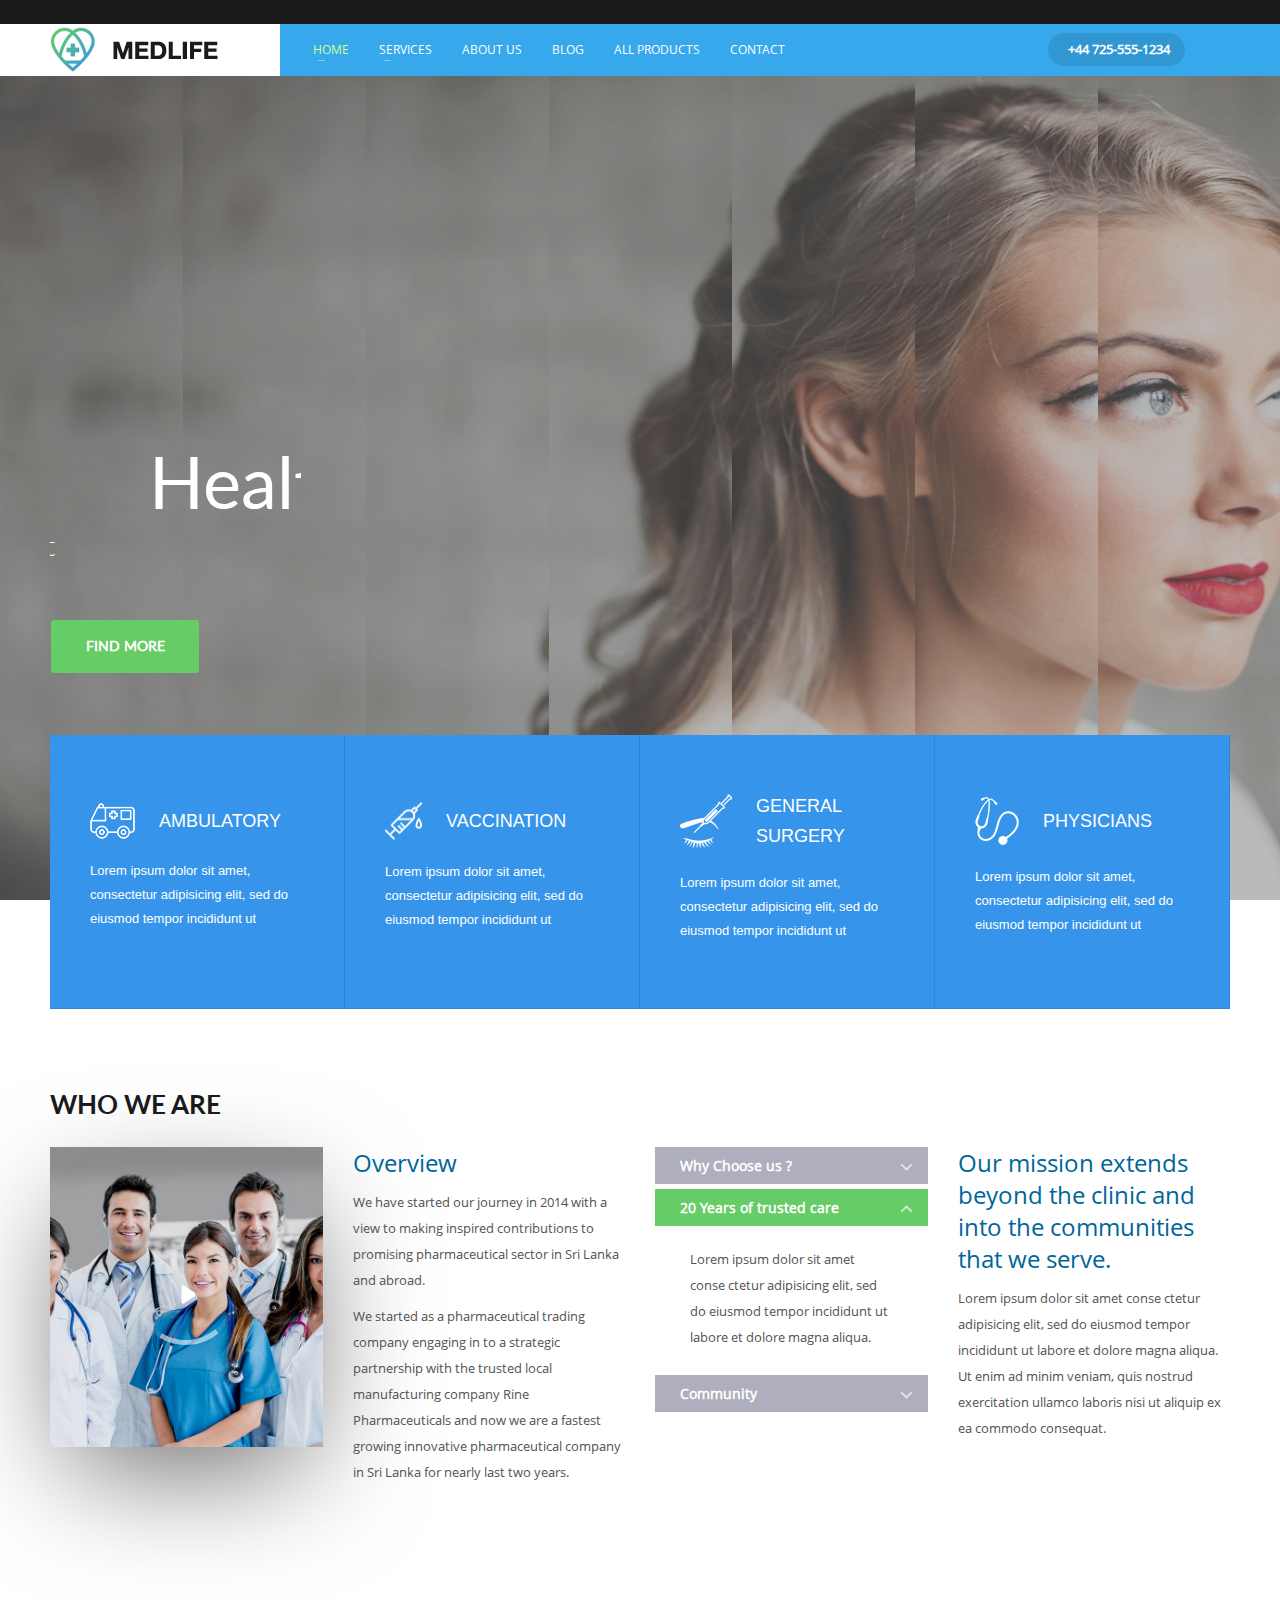
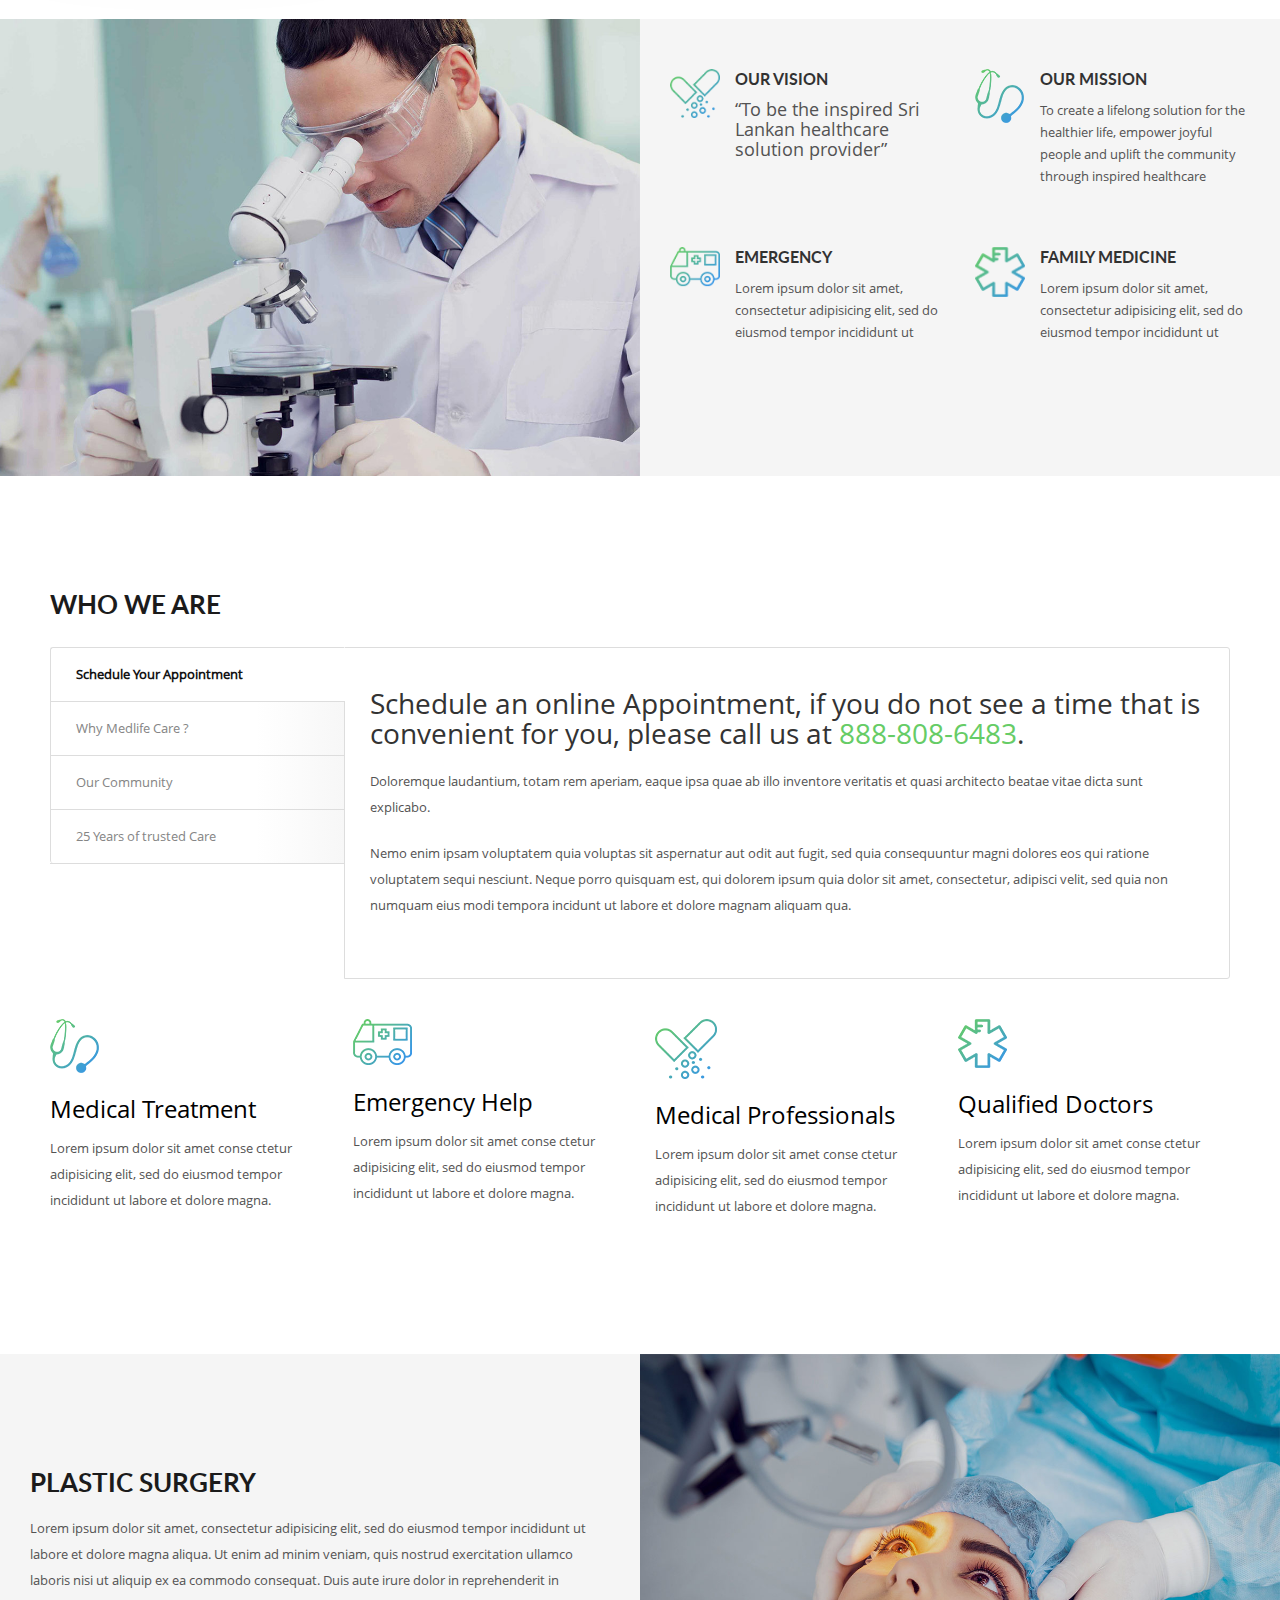
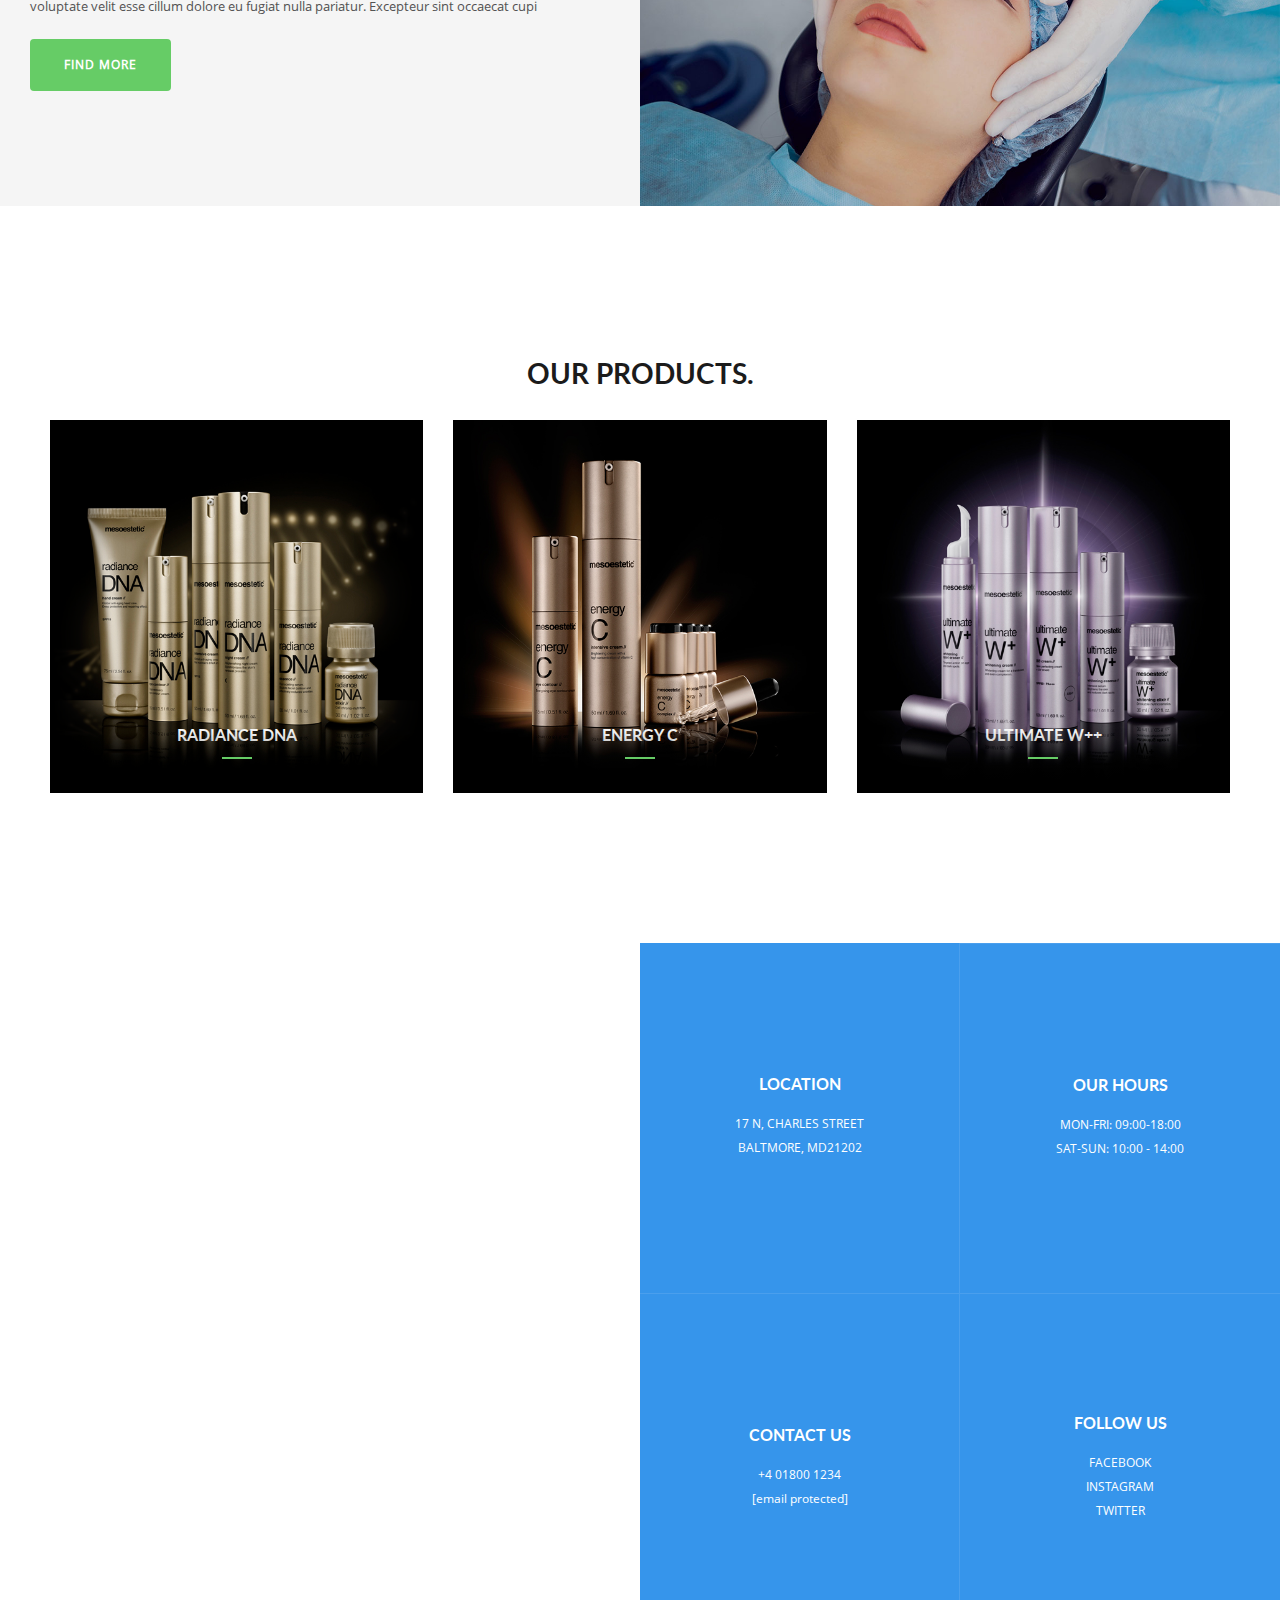
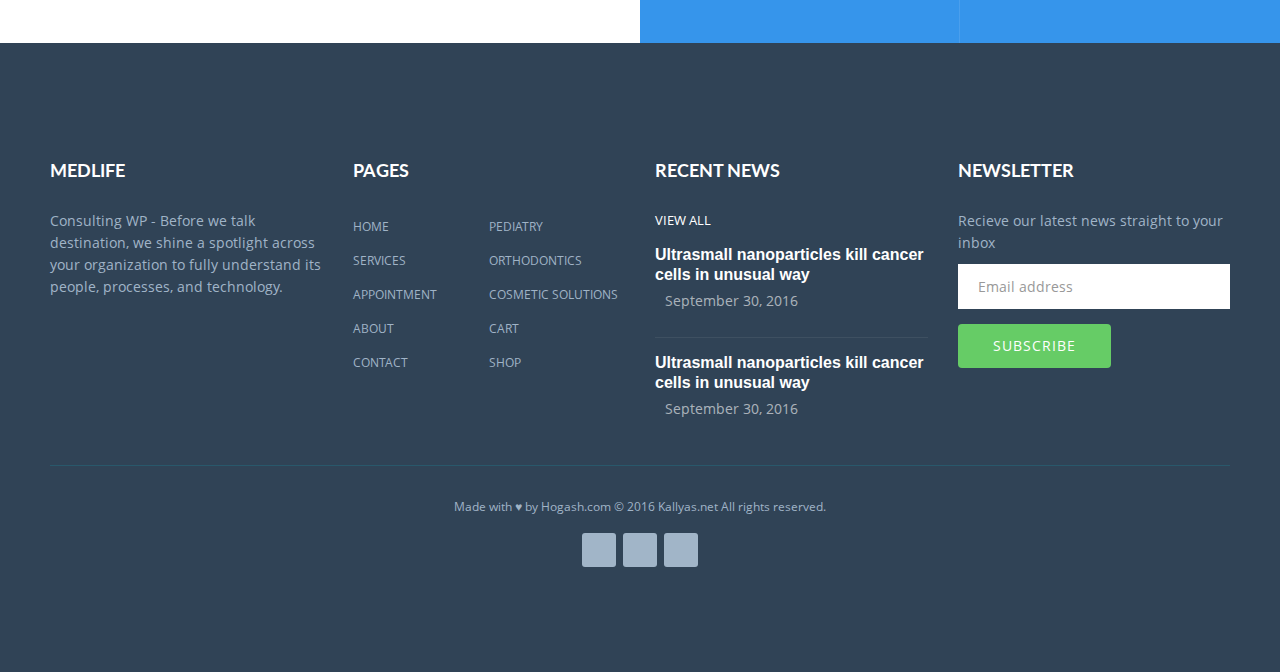
==== index.html @ 99c5d9e1 "uplodede new repo" ====
<!DOCTYPE html>
<html lang="zxx">

<!-- Mirrored from demos.hogash.com/medlife-html/index.html by HTTrack Website Copier/3.x [XR&CO'2014], Sun, 28 Jan 2018 09:57:00 GMT -->
<head>
	<meta charset="utf-8">
	<meta content="IE=edge" http-equiv="X-UA-Compatible">
	<meta content="width=device-width, initial-scale=1" name="viewport">
	<title>Hospital</title><!-- Favicon -->
	<link href="images/favicon.ico" rel="icon" type="image/x-icon"><!-- Font Awesome -->
	<link href="../../cdnjs.cloudflare.com/ajax/libs/font-awesome/4.7.0/css/font-awesome.min.css" rel="stylesheet"><!-- Bootstrap -->
	<link href="css/bootstrap.css" rel="stylesheet"><!--=== Add By Designer ===-->
	<link href="css/style.css" rel="stylesheet">
	<link href="fonts/fonts.css" rel="stylesheet"><!-- Yamm Megamenu -->
	<link href="css/yamm.css" rel="stylesheet"><!-- Animation -->
	<link href="css/animate.css" rel="stylesheet"><!-- Animation -->
	<!-- Flat Icon -->
	<link href="fonts/flaticon.css" rel="stylesheet"><!-- Flat Icon -->
	<!-- Multi Level Push Menu -->
	<link href="css/normalize.css" rel="stylesheet">
	<link href="css/component.css" rel="stylesheet">
	<script src="js/modernizr.custom.js">
	</script><!-- Multi Level Push Menu -->
	<!-- REVOLUTION STYLE SHEETS -->
	<link href="js/revslider/settings.css" rel="stylesheet" type="text/css">
	<link href="js/revslider/layers.css" rel="stylesheet" type="text/css">
	<link href="js/revslider/navigation.css" rel="stylesheet" type="text/css"><!-- REVOLUTION LAYERS STYLES -->
</head>
<body>
	<!-- Header Start -->
	<header class="header clearfix">
		<!-- Header Top Start -->
		<div class="h-top clearfix">
			<div class="container">
				<div class="row">
					<div class="col-sm-4 col-md-4">
						<!-- <div class="h-left">
							<p><span><i aria-hidden="true" class="fa fa-clock-o"></i> OPENED ON WEEKDAYS FROM</span> 8:30 AM TO 6:30 PM</p>
						</div> -->
					</div>
					<div class="col-sm-8 col-md-8">
						<div class="h-right">
							<!-- History Policy Start -->
							<div class="h-history-policy clearfix">
								<div class="burger hidden-lg">
									<a href="#"><span></span> <span></span> <span></span></a>
								</div>
							<!-- 	<ul>
									<li>
										<a href="#">History</a>
									</li>
									<li>
										<a href="#">Careers</a>
									</li>
									<li>
										<a href="#">News</a>
									</li>
									<li>
										<a href="#">Privacy Policy</a>
									</li>
								</ul> -->
							</div><!-- History Policy End -->
							<!-- Login-Register Start -->
						<!-- 	<div class="h-login-register clearfix">
								<a class="hidden-xs" data-target=".login-modal" data-toggle="modal" href="#">Login</a> <a class="visible-xs" data-target=".login-modal" data-toggle="modal" href="#"><i aria-hidden="true" class="fa fa-sign-in"></i></a>
							</div> -->
							<!-- Login-Register End -->
						</div><!--/.h-right-->
					</div><!--/.col-sm-8 col-md-8"-->
				</div><!--/.row-->
			</div><!--/.container-->
		</div><!-- Header Top End -->
		<!-- Header Bottom Start -->
		<div class="h-bottom clearfix">
			<div class="container">
				<div class="navigation-menu">
					<div class="navbar yamm navbar-default">
						<div class="navbar-header">
							<a class="navbar-brand" href="index.html"><img alt="" class="hidden-xs hidden-sm" src="images/logo.png"> <img alt="" class="visible-xs visible-sm" src="images/mobile-logo.png"></a>
						</div><!-- Desktop Navigation List Start -->
						<div class="navbar-collapse collapse hidden-xs" id="navbar-collapse-1">
							<div class="background"></div>
							<ul class="nav navbar-nav">
								<li class="dropdown active">
									<a class="dropdown-toggle" href="index.html">HOME</a>
									<!-- <ul class="dropdown-menu"> -->
										<!-- <li>
											<a href="#">MedLife – Annapolis</a>
										</li> -->
										<!-- <li>
											<a href="#">MedLife – Germantown</a>
										</li> -->
										<!-- <li>
											<a href="#">MedLife – Columbia</a>
										</li> -->
										<!-- <li>
											<a href="#">MedLife – Olney</a>
										</li> -->
										<!-- <li>
											<a href="#">MedLife – Pasadena</a>
										</li> -->
										<!-- <li>
											<a href="#">MedLife – Pikesville</a>
										</li> -->
										<!-- <li>
											<a href="#">MedLife – Waldorf</a>
										</li> -->
									<!-- </ul> -->
								</li><!--/.dropdown-->
								<li class="dropdown yamm-fw">
									<a class="dropdown-toggle" href="service.html">SERVICES</a>
									<ul class="dropdown-menu">
										<li>
											<!-- Content container to add padding -->
											<div class="yamm-content">
												<div class="row">
													<ul class="col-md-3 list-unstyled">
														<li>
															<a class="mega-menu-title" href="#">CATEGORY 1</a>
														</li>
														<li>
															<a href="general-service.html">General & Preventive Care</a>
														</li>
														<li>
															<a href="cosmetic-solutions-service.html">Cosmetic Solutions</a>
														</li>
														<li>
															<a href="restorative-service.html">Restorative Solutions</a>
														</li>
													</ul><!--/.col-md-3-->
													<ul class="col-md-3 list-unstyled">
														<li>
															<a class="mega-menu-title" href="#">CATEGORY 2</a>
														</li>
														<li>
															<a href="additional-service.html">Additional Treatments</a>
														</li>
														<li>
															<a href="orthodontics-service.html">Orthodontics</a>
														</li>
														<li>
															<a href="dentures-service.html">Dentures & Denture Repair</a>
														</li>
													</ul><!--/.col-md-3-->
													<ul class="col-md-3 list-unstyled">
														<li>
															<a class="mega-menu-title" href="#">CATEGORY 3</a>
														</li>
														<li>
															<a href="diagnostic-service.html">Diagnostic & Preventive</a>
														</li>
														<li>
															<a href="pediatric-service.html">Pediatric Dentistry</a>
														</li>
														<li>
															<a href="#">Phisiotheraphy</a>
														</li>
													</ul><!--/.col-md-3-->
													<ul class="col-md-3 list-unstyled">
														<li>
															<a class="mega-menu-title" href="#">CATEGORY 4</a>
														</li>
														<li>
															<a href="#">Minor surgery</a>
														</li>
														<li>
															<a href="#">Allergy / Immunology</a>
														</li>
														<li>
															<a href="#">Flu vaccination</a>
														</li>
													</ul><!--/.col-md-3-->
												</div><!--/.row-->
											</div><!--/.yamm-content-->
										</li>
									</ul><!--/.dropdown-menu-->
								</li><!--/.dropdown yamm-fw active-->
								<li>
									<a href="doctor.html">ABOUT US</a>
								</li>
								<!-- <li>
									<a href="timetable.html">TIMETABLE</a>
								</li> -->
								

							<!-- 	<li class="dropdown active">
									<a class="dropdown-toggle" href="#">PAGES</a>
									<ul class="dropdown-menu">
										<li class="active">
											<a href="index.html">Home</a>
										</li>
										<li>
											<a href="doctor.html">About</a>
										</li>
										<li>
											<a href="service.html">Services</a>
										</li>
										<li>
											<a href="timetable.html">Appointment</a>
										</li>
										<li>
											<a href="blog.html">Blog</a>
										</li>
										<li class="dropdown">
											<a class="dropdown-toggle" href="shop.html">Shop</a>
											<ul class="dropdown-menu sub-menu">
												<li>
													<a href="shop.html">Products Page</a>
												</li>
												<li>
													<a href="shop-detail.html">Product Details Page</a>
												</li>
												<li>
													<a href="cart.html">Cart Page</a>
												</li>
											</ul>
										</li>
										<li>
											<a href="contact.html">Contact</a>
										</li>
									</ul>
								</li> -->



								<li>
									<a href="blog.html">BLOG</a>
								</li>
								<li>
									<a href="shop.html">ALL PRODUCTS</a>
								</li>
								<li>
									<a href="contact.html">CONTACT</a>
								</li>
							</ul><!--/.nav navbar-nav-->
						</div><!-- Desktop Navigation List End -->
						<!-- Mobile Navigation List Start -->
						<div class="dl-menuwrapper visible-xs" id="dl-menu">
							<button class="dl-trigger">Open Menu</button>
							<div class="background"></div>
							<ul class="dl-menu">
								<li class="active">
									<a href="index.html">CLINICS</a>
									<ul class="dl-submenu">
										<li>
											<a href="#">MedLife – Annapolis</a>
										</li>
										<li>
											<a href="#">MedLife – Germantown</a>
										</li>
										<li>
											<a href="#">MedLife – Columbia</a>
										</li>
										<li>
											<a href="#">MedLife – Olney</a>
										</li>
										<li>
											<a href="#">MedLife – Pasadena</a>
										</li>
										<li>
											<a href="#">MedLife – Pikesville</a>
										</li>
										<li>
											<a href="#">MedLife – Waldorf</a>
										</li>
									</ul><!--/.dl-submenu-->
								</li>
								<li class="active">
									<a href="service.html">SERVICES</a>
									<ul class="dl-submenu">
										<li>
											<a href="#">Category 1</a>
											<ul class="dl-submenu">
												<li>
													<a href="general-service.html">General & Preventive Care</a>
												</li>
												<li>
													<a href="cosmetic-solutions-service.html">Cosmetic Solutions</a>
												</li>
												<li>
													<a href="restorative-service.html">Restorative Solutions</a>
												</li>
											</ul><!--/.dl-submenu-->
										</li>
										<li>
											<a href="#">Category 2</a>
											<ul class="dl-submenu">
												<li>
													<a href="additional-service.html">Additional Treatments</a>
												</li>
												<li>
													<a href="orthodontics-service.html">Orthodontics</a>
												</li>
												<li>
													<a href="dentures-service.html">Dentures & Denture Repair</a>
												</li>
											</ul><!--/.dl-submenu-->
										</li>
										<li>
											<a href="#">Category 3</a>
											<ul class="dl-submenu">
												<li class="active">
													<a href="diagnostic-service.html">Diagnostic & Preventive</a>
												</li>
												<li>
													<a href="pediatric-service.html">Pediatric Dentistry</a>
												</li>
												<li>
													<a href="#">Phisiotheraphy</a>
												</li>
											</ul><!--/.dl-submenu-->
										</li>
										<li>
											<a href="#">Category 4</a>
											<ul class="dl-submenu">
												<li>
													<a href="#">Minor surgery</a>
												</li>
												<li>
													<a href="#">Allergy / Immunology</a>
												</li>
												<li>
													<a href="#">Flu vaccination</a>
												</li>
											</ul><!--/.dl-submenu-->
										</li>
									</ul><!--/.dl-submenu-->
								</li>
								<li>
									<a href="doctor.html">DOCTORS</a>
								</li>
								<li>
									<a href="timetable.html">TIMETABLE</a>
								</li>
								<li class="active">
									<a href="#">PAGES</a>
									<ul class="dl-submenu">
										<li class="active">
											<a href="index.html">Home</a>
										</li>
										<li>
											<a href="doctor.html">About</a>
										</li>
										<li>
											<a href="service.html">Services</a>
										</li>
										<li>
											<a href="timetable.html">Appointment</a>
										</li>
										<li>
											<a href="blog.html">Blog</a>
										</li>
										<li>
											<a href="shop.html">Shop</a>
											<ul class="dl-submenu">
												<li>
													<a href="shop.html">Products Page</a>
												</li>
												<li>
													<a href="shop-detail.html">Product Details Page</a>
												</li>
												<li>
													<a href="cart.html">Cart Page</a>
												</li>
											</ul><!--/.dl-submenu-->
										</li>
										<li>
											<a href="contact.html">Contact</a>
										</li>
									</ul><!--/.dl-submenu-->
								</li>
								<li>
									<a href="blog.html">BLOG</a>
								</li>
								<li>
									<a href="shop.html">SHOP</a>
								</li>
								<li>
									<a href="contact.html">CONTACT</a>
								</li>
							</ul><!--/.dl-menu-->
						</div><!-- /dl-menuwrapper -->
						<!-- Mobile Navigation List End -->
						<!-- Cart Right Start -->
						<div class="cart-right">
							<a class="phone-btn" href="#"><i aria-hidden="true" class="fa fa-phone"></i>+44 725-555-1234</a>
							<div class="header-cart">
							<!-- 	<a class="headercartbtn" href="#"><i aria-hidden="true" class="fa fa-shopping-cart"></i> <span>1</span></a> -->
								<div class="cart-down-panel">
									<ul class="cart-list">
										<li class="mini-cart-item">
											<button aria-label="Close" class="close" type="button"><span aria-hidden="true">&times;</span></button>
											<div class="row">
												<div class="col-xs-4 col-sm-4 col-md-4">
													<div class="mini-cart-image"><img alt="" class="img-responsive" src="images/mini-cart-img.jpg"></div>
												</div>
												<div class="col-xs-8 col-sm-8 col-md-8 pad-left">
													<div class="mini-cart-detail">
														<a href="#">Oven Roasted duck with special sousage</a>
													</div>
												</div><!--/.col-xs-8 col-sm-8 col-md-8 pad-left-->
											</div><!--/.row-->
										</li><!--/.mini-cart-item-->
									</ul><!--/.cart-list-->
									<div class="total">
										<div class="row">
											<div class="col-sm-6 col-md-6">
												<div class="total-left">
													<p>subtotal</p>
												</div>
											</div>
											<div class="col-sm-6 col-md-6">
												<div class="total-right">
													<p>$35</p>
												</div>
											</div><!--/.col-sm-6 col-md-6-->
										</div><!--/.row"-->
									</div><!--/.total-->
									<div class="mini-cart-btn">
										<a class="btn btn-default view-cart" href="cart.html">view cart</a> <a class="btn btn-simple checkout" href="#">checkout</a>
									</div><!--/.mini-cart-btn-->
								</div><!--/.cart-down-panel-->
							</div><!--/.header-cart-->
						</div><!-- Cart Right End -->
					</div><!--/.navbar yamm navbar-default-->
				</div><!--/.navigation-menu-->
			</div><!--/.container-->
		</div><!-- Header Bottom End -->
	</header><!-- Header End -->
	<!-- Slider Start -->
	<div class="main-slider clearfix">
		<div class="rev_slider fullscreen" data-version="5.3.0.2" id="rev_slider_1_1" style="display:none;">
			<ul>
				<!-- SLIDE  -->
				<li data-description="" data-easein="default" data-easeout="default" data-hideafterloop="0" data-hideslideonmobile="off" data-index="rs-1" data-masterspeed="300" data-param1="" data-param10="" data-param2="" data-param3="" data-param4="" data-param5="" data-param6="" data-param7="" data-param8="" data-param9="" data-rotate="0" data-saveperformance="off" data-slotamount="default" data-title="Slide" data-transition="slotzoom-horizontal">
					<!-- MAIN IMAGE -->
					<img alt="" class="rev-slidebg" data-bgfit="cover" data-bgposition="center center" data-bgrepeat="no-repeat" data-no-retina="" src="images/slider02.jpg" title="Home"> <!-- LAYERS 1-->
					<div class="tp-caption tp-shape tp-shapewrapper tp-resizeme" data-frames="[{&quot;delay&quot;:0,&quot;speed&quot;:10,&quot;frame&quot;:&quot;0&quot;,&quot;from&quot;:&quot;opacity:0;&quot;,&quot;to&quot;:&quot;o:1;&quot;,&quot;ease&quot;:&quot;Power2.easeInOut&quot;},{&quot;delay&quot;:&quot;wait&quot;,&quot;speed&quot;:2260,&quot;frame&quot;:&quot;999&quot;,&quot;to&quot;:&quot;opacity:0;&quot;,&quot;ease&quot;:&quot;nothing&quot;}]" data-height="4000" data-hoffset="['0','0','0','0']" data-paddingbottom="[0,0,0,0]" data-paddingleft="[0,0,0,0]" data-paddingright="[0,0,0,0]" data-paddingtop="[0,0,0,0]" data-responsive_offset="on" data-textalign="['left','left','left','left']" data-type="shape" data-voffset="['0','0','0','0']" data-whitespace="nowrap" data-width="4000" data-x="['center','center','center','center']" data-y="['middle','middle','middle','middle']" id="slide-1-layer-1" style="z-index: 5;background-color:rgba(0, 0, 0, 0.25);border-color:rgba(0, 0, 0, 0);"></div><!-- LAYER NR. 2 -->
					<div class="tp-caption" data-fontsize="['72','62','50','28']" data-frames="[{&quot;delay&quot;:500,&quot;speed&quot;:1500,&quot;frame&quot;:&quot;0&quot;,&quot;from&quot;:&quot;x:[175%];y:0px;z:0;rX:0;rY:0;rZ:0;sX:1;sY:1;skX:0;skY:0;opacity:1;&quot;,&quot;mask&quot;:&quot;x:[-100%];y:0;s:inherit;e:inherit;&quot;,&quot;to&quot;:&quot;o:1;&quot;,&quot;ease&quot;:&quot;Power3.easeOut&quot;},{&quot;delay&quot;:&quot;wait&quot;,&quot;speed&quot;:300,&quot;frame&quot;:&quot;999&quot;,&quot;to&quot;:&quot;opacity:0;&quot;,&quot;ease&quot;:&quot;nothing&quot;}]" data-height="['81','66','61','36']" data-hoffset="['29','21','-4','-3']" data-lineheight="['80','65','60','34']" data-paddingbottom="[0,0,0,0]" data-paddingleft="[0,0,0,0]" data-paddingright="[0,0,0,0]" data-paddingtop="[0,0,0,0]" data-responsive="off" data-responsive_offset="off" data-textalign="['left','left','left','left']" data-type="text" data-voffset="['392','386','-110','-64']" data-whitespace="nowrap" data-width="['385','333','271','152']" data-x="['left','left','center','center']" data-y="['bottom','bottom','middle','middle']" id="slide-1-layer-2" style="z-index: 6; min-width: 385px; max-width: 385px; max-width: 81px; max-width: 81px; white-space: nowrap; font-size: 72px; line-height: 80px; font-weight: 400; color: rgba(255, 255, 255, 1.00);font-family: 'latoregular';">
						Health Care
					</div><!-- LAYER NR. 3 -->
					<div class="tp-caption" data-fontsize="['30','26','22','16']" data-frames="[{&quot;delay&quot;:500,&quot;speed&quot;:1500,&quot;frame&quot;:&quot;0&quot;,&quot;from&quot;:&quot;x:[-100%];z:0;rX:0deg;rY:0;rZ:0;sX:1;sY:1;skX:0;skY:0;&quot;,&quot;mask&quot;:&quot;x:0px;y:0px;s:inherit;e:inherit;&quot;,&quot;to&quot;:&quot;o:1;&quot;,&quot;ease&quot;:&quot;Power3.easeInOut&quot;},{&quot;delay&quot;:&quot;wait&quot;,&quot;speed&quot;:300,&quot;frame&quot;:&quot;999&quot;,&quot;to&quot;:&quot;opacity:0;&quot;,&quot;ease&quot;:&quot;nothing&quot;}]" data-height="['73','none','57','41']" data-hoffset="['30','24','-3','-4']" data-lineheight="['36','30','28','20']" data-paddingbottom="[0,0,0,0]" data-paddingleft="[0,0,0,0]" data-paddingright="[0,0,0,0]" data-paddingtop="[0,0,0,0]" data-responsive="off" data-responsive_offset="off" data-textalign="['left','left','center','center']" data-type="text" data-voffset="['315','315','-46','-24']" data-whitespace="nowrap" data-width="['422','none','307','225']" data-x="['left','left','center','center']" data-y="['bottom','bottom','middle','middle']" id="slide-1-layer-3" style="z-index: 7; min-width: 422px; max-width: 422px; max-width: 73px; max-width: 73px; white-space: nowrap; font-size: 30px; line-height: 36px; font-weight: 300; color: rgba(255, 255, 255, 1.00);font-family: 'latolight';">
						Renowned pediatricians work at<br>
						MedLife Pediatric Hospital.
					</div><a class="tp-caption rev-btn" data-actions="" data-frames="[{&quot;delay&quot;:500,&quot;speed&quot;:300,&quot;frame&quot;:&quot;0&quot;,&quot;from&quot;:&quot;opacity:0;&quot;,&quot;to&quot;:&quot;o:1;&quot;,&quot;ease&quot;:&quot;Power2.easeInOut&quot;},{&quot;delay&quot;:&quot;wait&quot;,&quot;speed&quot;:300,&quot;frame&quot;:&quot;999&quot;,&quot;to&quot;:&quot;opacity:0;&quot;,&quot;ease&quot;:&quot;nothing&quot;},{&quot;frame&quot;:&quot;hover&quot;,&quot;speed&quot;:&quot;0&quot;,&quot;ease&quot;:&quot;Linear.easeNone&quot;,&quot;force&quot;:true,&quot;to&quot;:&quot;o:1;rX:0;rY:0;rZ:0;z:0;&quot;,&quot;style&quot;:&quot;c:rgba(255, 255, 255, 1.00);bg:rgba(76, 171, 76, 1.00);bs:solid;bw:0 0 0 0;&quot;}]" data-height="['53','53','54','42']" data-hoffset="['31','26','-2','-2']" data-lineheight="['28','28','28','16']" data-paddingbottom="[12,12,12,12]" data-paddingleft="[35,35,35,35]" data-paddingright="[35,35,35,35]" data-paddingtop="[12,12,12,12]" data-responsive="off" data-responsive_offset="off" data-textalign="['left','left','center','center']" data-type="button" data-voffset="['241','241','27','27']" data-whitespace="nowrap" data-width="['148','148','210','151']" data-x="['left','left','center','center']" data-y="['bottom','bottom','middle','middle']" href="services/index.html" id="slide-1-layer-4" style="z-index: 8; min-width: 148px; max-width: 148px; max-width: 53px; max-width: 53px; white-space: nowrap; font-size: 14px; line-height: 28px; font-weight: 700; color: rgba(255, 255, 255, 1.00);font-family: 'latoregular';background-color:rgba(102, 204, 102, 1.00);border-color:rgba(0, 0, 0, 1.00);border-radius:3px 3px 3px 3px;outline:none;box-shadow:none;box-sizing:border-box;-moz-box-sizing:border-box;-webkit-box-sizing:border-box;cursor:pointer;" target="_self">FIND MORE</a>
				</li><!-- SLIDE  -->
				<!-- SLIDE  -->
				<li data-description="" data-easein="default" data-easeout="default" data-hideafterloop="0" data-hideslideonmobile="off" data-index="rs-2" data-masterspeed="300" data-param1="" data-param10="" data-param2="" data-param3="" data-param4="" data-param5="" data-param6="" data-param7="" data-param8="" data-param9="" data-rotate="0" data-saveperformance="off" data-slotamount="default" data-title="Slide" data-transition="slotzoom-horizontal">
					<img alt="" class="rev-slidebg" data-bgfit="cover" data-bgposition="center center" data-no-retina="" src="images/Comp-1-0-00-00-00.jpg" title="Home"> <!-- <div class="rs-background-video-layer" data-forcerewind="on" data-volume="mute" data-ytid="w0zelS2nX2E" data-videoattributes="version=3&enablejsapi=1&html5=1&hd=1&wmode=opaque&showinfo=0&rel=0;;origin=https://demo.kallyas.net;" data-videorate="1" data-videowidth="100%" data-videoheight="100%" data-videocontrols="none" data-videoloop="none" data-forceCover="1" data-aspectratio="16:9" data-autoplay="true" data-autoplayonlyfirsttime="false" data-nextslideatend="true"></div> -->
					<div class="rs-background-video-layer" data-aspectratio="16:9" data-autoplay="true" data-autoplayonlyfirsttime="false" data-forcecover="1" data-forcerewind="on" data-videoheight="100%" data-videoloop="loopandnoslidestop" data-videomp4="images/Comp 1 1.mp4" data-videopreload="auto" data-videowidth="100%" data-volume="mute"></div>
					<div class="tp-caption tp-shape tp-shapewrapper tp-resizeme" data-frames="[{&quot;delay&quot;:0,&quot;speed&quot;:10,&quot;frame&quot;:&quot;0&quot;,&quot;from&quot;:&quot;opacity:0;&quot;,&quot;to&quot;:&quot;o:1;&quot;,&quot;ease&quot;:&quot;Power2.easeInOut&quot;},{&quot;delay&quot;:&quot;wait&quot;,&quot;speed&quot;:2260,&quot;frame&quot;:&quot;999&quot;,&quot;to&quot;:&quot;opacity:0;&quot;,&quot;ease&quot;:&quot;nothing&quot;}]" data-height="4000" data-hoffset="['0','0','0','0']" data-paddingbottom="[0,0,0,0]" data-paddingleft="[0,0,0,0]" data-paddingright="[0,0,0,0]" data-paddingtop="[0,0,0,0]" data-responsive_offset="on" data-textalign="['left','left','left','left']" data-type="shape" data-voffset="['0','0','0','0']" data-whitespace="nowrap" data-width="4000" data-x="['center','center','center','center']" data-y="['middle','middle','middle','middle']" id="slide-2-layer-1" style="z-index: 5;background-color:rgba(0, 0, 0, 0.25);border-color:rgba(0, 0, 0, 0);"></div>
					<div class="tp-caption" data-fontsize="['72','62','50','28']" data-frames="[{&quot;delay&quot;:500,&quot;speed&quot;:1500,&quot;frame&quot;:&quot;0&quot;,&quot;from&quot;:&quot;x:[175%];y:0px;z:0;rX:0;rY:0;rZ:0;sX:1;sY:1;skX:0;skY:0;opacity:1;&quot;,&quot;mask&quot;:&quot;x:[-100%];y:0;s:inherit;e:inherit;&quot;,&quot;to&quot;:&quot;o:1;&quot;,&quot;ease&quot;:&quot;Power3.easeOut&quot;},{&quot;delay&quot;:&quot;wait&quot;,&quot;speed&quot;:300,&quot;frame&quot;:&quot;999&quot;,&quot;to&quot;:&quot;opacity:0;&quot;,&quot;ease&quot;:&quot;nothing&quot;}]" data-height="['161','131','121','69']" data-hoffset="['29','22','-4','-3']" data-lineheight="['80','65','60','34']" data-paddingbottom="[0,0,0,0]" data-paddingleft="[0,0,0,0]" data-paddingright="[0,0,0,0]" data-paddingtop="[0,0,0,0]" data-responsive="off" data-responsive_offset="off" data-textalign="['left','left','center','center']" data-type="text" data-voffset="['392','386','-130','-82']" data-whitespace="normal" data-width="['416','352','284','168']" data-x="['left','left','center','center']" data-y="['bottom','bottom','middle','middle']" id="slide-2-layer-2" style="z-index: 6; min-width: 416px; max-width: 416px; max-width: 161px; max-width: 161px; white-space: normal; font-size: 72px; line-height: 80px; font-weight: 400; color: rgba(255, 255, 255, 1.00);font-family: 'latoregular';">
						Medical Radiography
					</div>
					<div class="tp-caption" data-fontsize="['30','26','22','16']" data-frames="[{&quot;delay&quot;:500,&quot;speed&quot;:1500,&quot;frame&quot;:&quot;0&quot;,&quot;from&quot;:&quot;x:[-100%];z:0;rX:0deg;rY:0;rZ:0;sX:1;sY:1;skX:0;skY:0;&quot;,&quot;mask&quot;:&quot;x:0px;y:0px;s:inherit;e:inherit;&quot;,&quot;to&quot;:&quot;o:1;&quot;,&quot;ease&quot;:&quot;Power3.easeInOut&quot;},{&quot;delay&quot;:&quot;wait&quot;,&quot;speed&quot;:300,&quot;frame&quot;:&quot;999&quot;,&quot;to&quot;:&quot;opacity:0;&quot;,&quot;ease&quot;:&quot;nothing&quot;}]" data-height="none" data-hoffset="['30','24','-3','-4']" data-lineheight="['36','30','28','20']" data-paddingbottom="[0,0,0,0]" data-paddingleft="[0,0,0,0]" data-paddingright="[0,0,0,0]" data-paddingtop="[0,0,0,0]" data-responsive="off" data-responsive_offset="off" data-textalign="['left','left','center','center']" data-type="text" data-voffset="['315','316','-46','-24']" data-whitespace="normal" data-width="['423','369','308','226']" data-x="['left','left','center','center']" data-y="['bottom','bottom','middle','middle']" id="slide-2-layer-3" style="z-index: 7; min-width: 423px; max-width: 423px; white-space: normal; font-size: 30px; line-height: 36px; font-weight: 300; color: rgba(255, 255, 255, 1.00);font-family: 'latolight';">
						Brussels finest outpatient diagnostic imaging center
					</div><a class="tp-caption rev-btn" data-actions="" data-frames="[{&quot;delay&quot;:500,&quot;speed&quot;:300,&quot;frame&quot;:&quot;0&quot;,&quot;from&quot;:&quot;opacity:0;&quot;,&quot;to&quot;:&quot;o:1;&quot;,&quot;ease&quot;:&quot;Power2.easeInOut&quot;},{&quot;delay&quot;:&quot;wait&quot;,&quot;speed&quot;:300,&quot;frame&quot;:&quot;999&quot;,&quot;to&quot;:&quot;opacity:0;&quot;,&quot;ease&quot;:&quot;nothing&quot;},{&quot;frame&quot;:&quot;hover&quot;,&quot;speed&quot;:&quot;0&quot;,&quot;ease&quot;:&quot;Linear.easeNone&quot;,&quot;force&quot;:true,&quot;to&quot;:&quot;o:1;rX:0;rY:0;rZ:0;z:0;&quot;,&quot;style&quot;:&quot;c:rgba(255, 255, 255, 1.00);bg:rgba(76, 171, 76, 1.00);bs:solid;bw:0 0 0 0;&quot;}]" data-height="['53','53','54','42']" data-hoffset="['31','26','-2','-2']" data-lineheight="['28','28','28','16']" data-paddingbottom="[12,12,12,12]" data-paddingleft="[35,35,35,35]" data-paddingright="[35,35,35,35]" data-paddingtop="[12,12,12,12]" data-responsive="off" data-responsive_offset="off" data-textalign="['left','left','center','center']" data-type="button" data-voffset="['241','241','27','27']" data-whitespace="nowrap" data-width="['148','148','210','151']" data-x="['left','left','center','center']" data-y="['bottom','bottom','middle','middle']" href="services/index.html" id="slide-2-layer-4" style="z-index: 8; min-width: 148px; max-width: 148px; max-width: 53px; max-width: 53px; white-space: nowrap; font-size: 14px; line-height: 28px; font-weight: 700; color: rgba(255, 255, 255, 1.00);font-family: 'latoregular';background-color:rgba(102, 204, 102, 1.00);border-color:rgba(0, 0, 0, 1.00);border-radius:3px 3px 3px 3px;outline:none;box-shadow:none;box-sizing:border-box;-moz-box-sizing:border-box;-webkit-box-sizing:border-box;cursor:pointer;" target="_self">FIND MORE</a>
				</li><!-- SLIDE  -->
				<!-- SLIDE  -->
				<li data-description="" data-easein="default" data-easeout="default" data-hideafterloop="0" data-hideslideonmobile="off" data-index="rs-3" data-masterspeed="300" data-param1="" data-param10="" data-param2="" data-param3="" data-param4="" data-param5="" data-param6="" data-param7="" data-param8="" data-param9="" data-rotate="0" data-saveperformance="off" data-slotamount="default" data-title="Slide" data-transition="slotzoom-horizontal">
					<img alt="" class="rev-slidebg" data-bgfit="cover" data-bgposition="center top" data-bgrepeat="no-repeat" data-no-retina="" src="images/slider01.jpg" title="Home">
					<div class="tp-caption tp-shape tp-shapewrapper tp-resizeme" data-frames="[{&quot;delay&quot;:0,&quot;speed&quot;:10,&quot;frame&quot;:&quot;0&quot;,&quot;from&quot;:&quot;opacity:0;&quot;,&quot;to&quot;:&quot;o:1;&quot;,&quot;ease&quot;:&quot;Power2.easeInOut&quot;},{&quot;delay&quot;:&quot;wait&quot;,&quot;speed&quot;:2260,&quot;frame&quot;:&quot;999&quot;,&quot;to&quot;:&quot;opacity:0;&quot;,&quot;ease&quot;:&quot;nothing&quot;}]" data-height="4000" data-hoffset="['0','0','0','0']" data-paddingbottom="[0,0,0,0]" data-paddingleft="[0,0,0,0]" data-paddingright="[0,0,0,0]" data-paddingtop="[0,0,0,0]" data-responsive_offset="on" data-textalign="['left','left','left','left']" data-type="shape" data-voffset="['0','0','0','0']" data-whitespace="nowrap" data-width="4000" data-x="['center','center','center','center']" data-y="['middle','middle','middle','middle']" id="slide-3-layer-1" style="z-index: 5;background-color:rgba(0, 0, 0, 0.25);border-color:rgba(0, 0, 0, 0);"></div>
					<div class="tp-caption" data-fontsize="['72','62','50','28']" data-frames="[{&quot;delay&quot;:500,&quot;speed&quot;:1500,&quot;frame&quot;:&quot;0&quot;,&quot;from&quot;:&quot;x:[175%];y:0px;z:0;rX:0;rY:0;rZ:0;sX:1;sY:1;skX:0;skY:0;opacity:1;&quot;,&quot;mask&quot;:&quot;x:[-100%];y:0;s:inherit;e:inherit;&quot;,&quot;to&quot;:&quot;o:1;&quot;,&quot;ease&quot;:&quot;Power3.easeOut&quot;},{&quot;delay&quot;:&quot;wait&quot;,&quot;speed&quot;:300,&quot;frame&quot;:&quot;999&quot;,&quot;to&quot;:&quot;opacity:0;&quot;,&quot;ease&quot;:&quot;nothing&quot;}]" data-height="['243','196','182','104']" data-hoffset="['27','22','-4','-3']" data-lineheight="['80','65','60','34']" data-paddingbottom="[0,0,0,0]" data-paddingleft="[0,0,0,0]" data-paddingright="[0,0,0,0]" data-paddingtop="[0,0,0,0]" data-responsive="off" data-responsive_offset="off" data-textalign="['left','left','center','center']" data-type="text" data-voffset="['330','334','-110','-64']" data-whitespace="normal" data-width="['530','447','370','207']" data-x="['left','left','center','center']" data-y="['bottom','bottom','middle','middle']" id="slide-3-layer-2" style="z-index: 6; min-width: 530px; max-width: 530px; max-width: 243px; max-width: 243px; white-space: normal; font-size: 72px; line-height: 80px; font-weight: 400; color: rgba(255, 255, 255, 1.00);font-family: 'latoregular';">
						Internal & Family Medicine
					</div>
					<div class="tp-caption" data-fontsize="['30','26','22','16']" data-frames="[{&quot;delay&quot;:500,&quot;speed&quot;:1500,&quot;frame&quot;:&quot;0&quot;,&quot;from&quot;:&quot;x:[-100%];z:0;rX:0deg;rY:0;rZ:0;sX:1;sY:1;skX:0;skY:0;&quot;,&quot;mask&quot;:&quot;x:0px;y:0px;s:inherit;e:inherit;&quot;,&quot;to&quot;:&quot;o:1;&quot;,&quot;ease&quot;:&quot;Power3.easeInOut&quot;},{&quot;delay&quot;:&quot;wait&quot;,&quot;speed&quot;:300,&quot;frame&quot;:&quot;999&quot;,&quot;to&quot;:&quot;opacity:0;&quot;,&quot;ease&quot;:&quot;nothing&quot;}]" data-height="['109','none','85','61']" data-hoffset="['30','24','-3','-4']" data-lineheight="['36','30','28','20']" data-paddingbottom="[0,0,0,0]" data-paddingleft="[0,0,0,0]" data-paddingright="[0,0,0,0]" data-paddingtop="[0,0,0,0]" data-responsive="off" data-responsive_offset="off" data-textalign="['left','left','center','center']" data-type="text" data-voffset="['286','315','-32','-16']" data-whitespace="normal" data-width="['450','431','336','251']" data-x="['left','left','center','center']" data-y="['bottom','bottom','middle','middle']" id="slide-3-layer-3" style="z-index: 7; min-width: 443px; max-width: 443px; max-width: 109px; max-width: 109px; white-space: normal; font-size: 30px; line-height: 36px; font-weight: 300; color: rgba(255, 255, 255, 1.00);font-family: 'latolight';">
						Family doctors are the most widely skilled primary care doctors
					</div><a class="tp-caption rev-btn" data-actions="" data-frames="[{&quot;delay&quot;:500,&quot;speed&quot;:300,&quot;frame&quot;:&quot;0&quot;,&quot;from&quot;:&quot;opacity:0;&quot;,&quot;to&quot;:&quot;o:1;&quot;,&quot;ease&quot;:&quot;Power2.easeInOut&quot;},{&quot;delay&quot;:&quot;wait&quot;,&quot;speed&quot;:300,&quot;frame&quot;:&quot;999&quot;,&quot;to&quot;:&quot;opacity:0;&quot;,&quot;ease&quot;:&quot;nothing&quot;},{&quot;frame&quot;:&quot;hover&quot;,&quot;speed&quot;:&quot;0&quot;,&quot;ease&quot;:&quot;Linear.easeNone&quot;,&quot;force&quot;:true,&quot;to&quot;:&quot;o:1;rX:0;rY:0;rZ:0;z:0;&quot;,&quot;style&quot;:&quot;c:rgba(255, 255, 255, 1.00);bg:rgba(76, 171, 76, 1.00);bs:solid;bw:0 0 0 0;&quot;}]" data-height="['53','53','54','42']" data-hoffset="['32','26','-2','-2']" data-lineheight="['28','28','28','16']" data-paddingbottom="[12,12,12,12]" data-paddingleft="[35,35,35,35]" data-paddingright="[35,35,35,35]" data-paddingtop="[12,12,12,12]" data-responsive="off" data-responsive_offset="off" data-textalign="['left','left','center','center']" data-type="button" data-voffset="['241','241','27','27']" data-whitespace="nowrap" data-width="['148','148','210','151']" data-x="['left','left','center','center']" data-y="['bottom','bottom','middle','middle']" href="pediatric-dentistry/index.html" id="slide-3-layer-4" style="z-index: 8; min-width: 148px; max-width: 148px; max-width: 53px; max-width: 53px; white-space: nowrap; font-size: 14px; line-height: 28px; font-weight: 700; color: rgba(255, 255, 255, 1.00);font-family: 'latoregular';background-color:rgba(102, 204, 102, 1.00);border-color:rgba(0, 0, 0, 1.00);border-radius:3px 3px 3px 3px;outline:none;box-shadow:none;box-sizing:border-box;-moz-box-sizing:border-box;-webkit-box-sizing:border-box;cursor:pointer;" target="_self">FIND MORE</a>
				</li><!-- SLIDE  -->
				<!-- SLIDE  -->
				<li data-description="" data-easein="default" data-easeout="default" data-hideafterloop="0" data-hideslideonmobile="off" data-index="rs-4" data-masterspeed="300" data-param1="" data-param10="" data-param2="" data-param3="" data-param4="" data-param5="" data-param6="" data-param7="" data-param8="" data-param9="" data-rotate="0" data-saveperformance="off" data-slotamount="default" data-title="Slide" data-transition="slotzoom-horizontal">
					<img alt="" class="rev-slidebg" data-bgfit="cover" data-bgposition="center center" data-bgrepeat="no-repeat" data-no-retina="" src="images/medibg2.jpg" title="Home">
					<div class="tp-caption tp-shape tp-shapewrapper tp-resizeme" data-frames="[{&quot;delay&quot;:0,&quot;speed&quot;:10,&quot;frame&quot;:&quot;0&quot;,&quot;from&quot;:&quot;opacity:0;&quot;,&quot;to&quot;:&quot;o:1;&quot;,&quot;ease&quot;:&quot;Power2.easeInOut&quot;},{&quot;delay&quot;:&quot;wait&quot;,&quot;speed&quot;:2260,&quot;frame&quot;:&quot;999&quot;,&quot;to&quot;:&quot;opacity:0;&quot;,&quot;ease&quot;:&quot;nothing&quot;}]" data-height="4000" data-hoffset="['0','0','0','0']" data-paddingbottom="[0,0,0,0]" data-paddingleft="[0,0,0,0]" data-paddingright="[0,0,0,0]" data-paddingtop="[0,0,0,0]" data-responsive_offset="on" data-textalign="['left','left','left','left']" data-type="shape" data-voffset="['0','0','0','0']" data-whitespace="nowrap" data-width="4000" data-x="['center','center','center','center']" data-y="['middle','middle','middle','middle']" id="slide-4-layer-1" style="z-index: 5;background-color:rgba(0, 0, 0, 0.25);border-color:rgba(0, 0, 0, 0);"></div>
					<div class="tp-caption" data-fontsize="['72','62','50','28']" data-frames="[{&quot;delay&quot;:500,&quot;speed&quot;:1500,&quot;frame&quot;:&quot;0&quot;,&quot;from&quot;:&quot;x:[175%];y:0px;z:0;rX:0;rY:0;rZ:0;sX:1;sY:1;skX:0;skY:0;opacity:1;&quot;,&quot;mask&quot;:&quot;x:[-100%];y:0;s:inherit;e:inherit;&quot;,&quot;to&quot;:&quot;o:1;&quot;,&quot;ease&quot;:&quot;Power3.easeOut&quot;},{&quot;delay&quot;:&quot;wait&quot;,&quot;speed&quot;:300,&quot;frame&quot;:&quot;999&quot;,&quot;to&quot;:&quot;opacity:0;&quot;,&quot;ease&quot;:&quot;nothing&quot;}]" data-height="['243','197','181','103']" data-hoffset="['26','21','-4','-3']" data-lineheight="['80','65','60','34']" data-paddingbottom="[0,0,0,0]" data-paddingleft="[0,0,0,0]" data-paddingright="[0,0,0,0]" data-paddingtop="[0,0,0,0]" data-responsive="off" data-responsive_offset="off" data-textalign="['left','left','center','center']" data-type="text" data-voffset="['324','332','-110','-64']" data-whitespace="normal" data-width="['501','431','329','193']" data-x="['left','left','center','center']" data-y="['bottom','bottom','middle','middle']" id="slide-4-layer-2" style="z-index: 6; min-width: 501px; max-width: 501px; max-width: 243px; max-width: 243px; white-space: normal; font-size: 72px; line-height: 80px; font-weight: 400; color: rgba(255, 255, 255, 1.00);font-family: 'latoregular';">
						Comprehensive Breast Center
					</div>
					<div class="tp-caption" data-fontsize="['30','26','22','16']" data-frames="[{&quot;delay&quot;:500,&quot;speed&quot;:1500,&quot;frame&quot;:&quot;0&quot;,&quot;from&quot;:&quot;x:[-100%];z:0;rX:0deg;rY:0;rZ:0;sX:1;sY:1;skX:0;skY:0;&quot;,&quot;mask&quot;:&quot;x:0px;y:0px;s:inherit;e:inherit;&quot;,&quot;to&quot;:&quot;o:1;&quot;,&quot;ease&quot;:&quot;Power3.easeInOut&quot;},{&quot;delay&quot;:&quot;wait&quot;,&quot;speed&quot;:300,&quot;frame&quot;:&quot;999&quot;,&quot;to&quot;:&quot;opacity:0;&quot;,&quot;ease&quot;:&quot;nothing&quot;}]" data-height="['73','none','57','41']" data-hoffset="['30','24','-3','-4']" data-lineheight="['36','30','28','20']" data-paddingbottom="[0,0,0,0]" data-paddingleft="[0,0,0,0]" data-paddingright="[0,0,0,0]" data-paddingtop="[0,0,0,0]" data-responsive="off" data-responsive_offset="off" data-textalign="['left','left','center','center']" data-type="text" data-voffset="['315','315','-46','-25']" data-whitespace="nowrap" data-width="['422','none','307','225']" data-x="['left','left','center','center']" data-y="['bottom','bottom','middle','middle']" id="slide-4-layer-3" style="z-index: 7; min-width: 422px; max-width: 422px; max-width: 73px; max-width: 73px; white-space: nowrap; font-size: 30px; line-height: 36px; font-weight: 300; color: rgba(255, 255, 255, 1.00);font-family: 'latolight';">
						We are here to help, guide<br>
						and support you.
					</div><a class="tp-caption rev-btn" data-actions="" data-frames="[{&quot;delay&quot;:500,&quot;speed&quot;:300,&quot;frame&quot;:&quot;0&quot;,&quot;from&quot;:&quot;opacity:0;&quot;,&quot;to&quot;:&quot;o:1;&quot;,&quot;ease&quot;:&quot;Power2.easeInOut&quot;},{&quot;delay&quot;:&quot;wait&quot;,&quot;speed&quot;:300,&quot;frame&quot;:&quot;999&quot;,&quot;to&quot;:&quot;opacity:0;&quot;,&quot;ease&quot;:&quot;nothing&quot;},{&quot;frame&quot;:&quot;hover&quot;,&quot;speed&quot;:&quot;0&quot;,&quot;ease&quot;:&quot;Linear.easeNone&quot;,&quot;force&quot;:true,&quot;to&quot;:&quot;o:1;rX:0;rY:0;rZ:0;z:0;&quot;,&quot;style&quot;:&quot;c:rgba(255, 255, 255, 1.00);bg:rgba(76, 171, 76, 1.00);bs:solid;bw:0 0 0 0;&quot;}]" data-height="['53','53','54','42']" data-hoffset="['31','26','-2','-2']" data-lineheight="['28','28','28','16']" data-paddingbottom="[12,12,12,12]" data-paddingleft="[35,35,35,35]" data-paddingright="[35,35,35,35]" data-paddingtop="[12,12,12,12]" data-responsive="off" data-responsive_offset="off" data-textalign="['left','left','center','center']" data-type="button" data-voffset="['241','241','27','27']" data-whitespace="nowrap" data-width="['148','148','210','151']" data-x="['left','left','center','center']" data-y="['bottom','bottom','middle','middle']" href="services/index.html" id="slide-4-layer-4" style="z-index: 8; min-width: 148px; max-width: 148px; max-width: 53px; max-width: 53px; white-space: nowrap; font-size: 14px; line-height: 28px; font-weight: 700; color: rgba(255, 255, 255, 1.00);font-family: 'latoregular';background-color:rgba(102, 204, 102, 1.00);border-color:rgba(0, 0, 0, 1.00);border-radius:3px 3px 3px 3px;outline:none;box-shadow:none;box-sizing:border-box;-moz-box-sizing:border-box;-webkit-box-sizing:border-box;cursor:pointer;" target="_self">FIND MORE</a>
				</li><!-- SLIDE  -->
				<!-- SLIDE  -->
				<li data-description="" data-easein="default" data-easeout="default" data-hideafterloop="0" data-hideslideonmobile="off" data-index="rs-5" data-masterspeed="300" data-param1="" data-param10="" data-param2="" data-param3="" data-param4="" data-param5="" data-param6="" data-param7="" data-param8="" data-param9="" data-rotate="0" data-saveperformance="off" data-slotamount="default" data-title="Slide" data-transition="slotzoom-horizontal">
					<img alt="" class="rev-slidebg" data-bgfit="cover" data-bgposition="center center" data-bgrepeat="no-repeat" data-no-retina="" src="images/slider03.jpg" title="Home">
					<div class="tp-caption tp-shape tp-shapewrapper tp-resizeme" data-frames="[{&quot;delay&quot;:0,&quot;speed&quot;:10,&quot;frame&quot;:&quot;0&quot;,&quot;from&quot;:&quot;opacity:0;&quot;,&quot;to&quot;:&quot;o:1;&quot;,&quot;ease&quot;:&quot;Power2.easeInOut&quot;},{&quot;delay&quot;:&quot;wait&quot;,&quot;speed&quot;:2260,&quot;frame&quot;:&quot;999&quot;,&quot;to&quot;:&quot;opacity:0;&quot;,&quot;ease&quot;:&quot;nothing&quot;}]" data-height="4000" data-hoffset="['0','0','0','0']" data-paddingbottom="[0,0,0,0]" data-paddingleft="[0,0,0,0]" data-paddingright="[0,0,0,0]" data-paddingtop="[0,0,0,0]" data-responsive_offset="on" data-textalign="['left','left','left','left']" data-type="shape" data-voffset="['0','0','0','0']" data-whitespace="nowrap" data-width="4000" data-x="['center','center','center','center']" data-y="['middle','middle','middle','middle']" id="slide-5-layer-1" style="z-index: 5;background-color:rgba(0, 0, 0, 0.25);border-color:rgba(0, 0, 0, 0);"></div>
					<div class="tp-caption" data-fontsize="['72','62','50','28']" data-frames="[{&quot;delay&quot;:500,&quot;speed&quot;:1500,&quot;frame&quot;:&quot;0&quot;,&quot;from&quot;:&quot;x:[175%];y:0px;z:0;rX:0;rY:0;rZ:0;sX:1;sY:1;skX:0;skY:0;opacity:1;&quot;,&quot;mask&quot;:&quot;x:[-100%];y:0;s:inherit;e:inherit;&quot;,&quot;to&quot;:&quot;o:1;&quot;,&quot;ease&quot;:&quot;Power3.easeOut&quot;},{&quot;delay&quot;:&quot;wait&quot;,&quot;speed&quot;:300,&quot;frame&quot;:&quot;999&quot;,&quot;to&quot;:&quot;opacity:0;&quot;,&quot;ease&quot;:&quot;nothing&quot;}]" data-height="['81','66','61','36']" data-hoffset="['29','21','-4','-3']" data-lineheight="['80','65','60','34']" data-paddingbottom="[0,0,0,0]" data-paddingleft="[0,0,0,0]" data-paddingright="[0,0,0,0]" data-paddingtop="[0,0,0,0]" data-responsive="off" data-responsive_offset="off" data-textalign="['left','left','center','center']" data-type="text" data-voffset="['392','386','-110','-64']" data-whitespace="nowrap" data-width="['385','333','271','152']" data-x="['left','left','center','center']" data-y="['bottom','bottom','middle','middle']" id="slide-5-layer-2" style="z-index: 6; min-width: 385px; max-width: 385px; max-width: 81px; max-width: 81px; white-space: nowrap; font-size: 72px; line-height: 80px; font-weight: 400; color: rgba(255, 255, 255, 1.00);font-family: 'latoregular';">
						Pediatrics
					</div>
					<div class="tp-caption" data-fontsize="['30','26','22','16']" data-frames="[{&quot;delay&quot;:500,&quot;speed&quot;:1500,&quot;frame&quot;:&quot;0&quot;,&quot;from&quot;:&quot;x:[-100%];z:0;rX:0deg;rY:0;rZ:0;sX:1;sY:1;skX:0;skY:0;&quot;,&quot;mask&quot;:&quot;x:0px;y:0px;s:inherit;e:inherit;&quot;,&quot;to&quot;:&quot;o:1;&quot;,&quot;ease&quot;:&quot;Power3.easeInOut&quot;},{&quot;delay&quot;:&quot;wait&quot;,&quot;speed&quot;:300,&quot;frame&quot;:&quot;999&quot;,&quot;to&quot;:&quot;opacity:0;&quot;,&quot;ease&quot;:&quot;nothing&quot;}]" data-height="['73','none','57','41']" data-hoffset="['30','24','-3','-4']" data-lineheight="['36','30','28','20']" data-paddingbottom="[0,0,0,0]" data-paddingleft="[0,0,0,0]" data-paddingright="[0,0,0,0]" data-paddingtop="[0,0,0,0]" data-responsive="off" data-responsive_offset="off" data-textalign="['left','left','center','center']" data-type="text" data-voffset="['315','315','-46','-24']" data-whitespace="nowrap" data-width="['422','none','307','225']" data-x="['left','left','center','center']" data-y="['bottom','bottom','middle','middle']" id="slide-5-layer-3" style="z-index: 7; min-width: 422px; max-width: 422px; max-width: 73px; max-width: 73px; white-space: nowrap; font-size: 30px; line-height: 36px; font-weight: 300; color: rgba(255, 255, 255, 1.00);font-family: 'latolight';">
						Renowned pediatricians work at<br>
						MedLife Pediatric Hospital.
					</div><a class="tp-caption rev-btn" data-actions="" data-frames="[{&quot;delay&quot;:500,&quot;speed&quot;:300,&quot;frame&quot;:&quot;0&quot;,&quot;from&quot;:&quot;opacity:0;&quot;,&quot;to&quot;:&quot;o:1;&quot;,&quot;ease&quot;:&quot;Power2.easeInOut&quot;},{&quot;delay&quot;:&quot;wait&quot;,&quot;speed&quot;:300,&quot;frame&quot;:&quot;999&quot;,&quot;to&quot;:&quot;opacity:0;&quot;,&quot;ease&quot;:&quot;nothing&quot;},{&quot;frame&quot;:&quot;hover&quot;,&quot;speed&quot;:&quot;0&quot;,&quot;ease&quot;:&quot;Linear.easeNone&quot;,&quot;force&quot;:true,&quot;to&quot;:&quot;o:1;rX:0;rY:0;rZ:0;z:0;&quot;,&quot;style&quot;:&quot;c:rgba(255, 255, 255, 1.00);bg:rgba(76, 171, 76, 1.00);bs:solid;bw:0 0 0 0;&quot;}]" data-height="['53','53','54','42']" data-hoffset="['31','26','-2','-2']" data-lineheight="['28','28','28','16']" data-paddingbottom="[12,12,12,12]" data-paddingleft="[35,35,35,35]" data-paddingright="[35,35,35,35]" data-paddingtop="[12,12,12,12]" data-responsive="off" data-responsive_offset="off" data-textalign="['left','left','center','center']" data-type="button" data-voffset="['241','241','27','27']" data-whitespace="nowrap" data-width="['148','148','210','151']" data-x="['left','left','center','center']" data-y="['bottom','bottom','middle','middle']" href="services/index.html" id="slide-5-layer-4" style="z-index: 8; min-width: 148px; max-width: 148px; max-width: 53px; max-width: 53px; white-space: nowrap; font-size: 14px; line-height: 28px; font-weight: 700; color: rgba(255, 255, 255, 1.00);font-family: 'latoregular';background-color:rgba(102, 204, 102, 1.00);border-color:rgba(0, 0, 0, 1.00);border-radius:3px 3px 3px 3px;outline:none;box-shadow:none;box-sizing:border-box;-moz-box-sizing:border-box;-webkit-box-sizing:border-box;cursor:pointer;" target="_self">FIND MORE</a>
				</li><!-- SLIDE  -->
			</ul>

		</div>
	</div><!-- Slider End -->
	<!-- Services-section Start -->
	<div class="services-section">
		<div class="container">
			<div class="services-main-blocks">
				<div class="services-box">
					<div class="grid-box-inner">
						<a href="#">
						<div class="item-title">
							<div class="icon-wrp"><img alt="" class="img-responsive" src="images/ambulatory.png"></div>
							<div class="title-wrp">
								<h3>AMBULATORY</h3>
							</div>
						</div><!--/.item-title-->
						<div class="description clearfix">
							<p>Lorem ipsum dolor sit amet, consectetur adipisicing elit, sed do eiusmod tempor incididunt ut</p>
						</div></a>
					</div><!--/.grid-box-inner-->
				</div><!--/.services-box-->
				<div class="services-box">
					<div class="grid-box-inner">
						<a href="#">
						<div class="item-title">
							<div class="icon-wrp"><img alt="" class="img-responsive" src="images/vaccination.png"></div>
							<div class="title-wrp">
								<h3>VACCINATION</h3>
							</div>
						</div><!--/.item-title-->
						<div class="description clearfix">
							<p>Lorem ipsum dolor sit amet, consectetur adipisicing elit, sed do eiusmod tempor incididunt ut</p>
						</div></a>
					</div><!--/.grid-box-inner-->
				</div><!--/.services-box-->
				<div class="services-box">
					<div class="grid-box-inner">
						<a href="#">
						<div class="item-title">
							<div class="icon-wrp"><img alt="" class="img-responsive" src="images/surgery.png"></div>
							<div class="title-wrp">
								<h3>GENERAL<br>
								SURGERY</h3>
							</div>
						</div>
						<div class="description clearfix">
							<p>Lorem ipsum dolor sit amet, consectetur adipisicing elit, sed do eiusmod tempor incididunt ut</p>
						</div></a>
					</div><!--/.grid-box-inner-->
				</div><!--/.services-box-->
				<div class="services-box">
					<div class="grid-box-inner">
						<a href="#">
						<div class="item-title">
							<div class="icon-wrp"><img alt="" class="img-responsive" src="images/physician.png"></div>
							<div class="title-wrp">
								<h3>PHYSICIANS</h3>
							</div>
						</div><!--/.item-title-->
						<div class="description clearfix">
							<p>Lorem ipsum dolor sit amet, consectetur adipisicing elit, sed do eiusmod tempor incididunt ut</p>
						</div></a>
					</div><!--/.grid-box-inner-->
				</div><!--/.services-box-->
			</div><!--/.services-main-blocks-->
		</div><!--/.container-->
	</div><!-- Services-section End -->
	<!-- Who-We-Are Start -->
	<div class="who-we-are">
		<div class="container">
			<div class="section-title clearfix">
				<h3>WHO WE ARE</h3>
			</div>
			<div class="our-health-mission clearfix">
				<div class="row">
					<div class="col-sm-6 col-md-3">
						<div class="health-block">
							<div class="image">
								<img alt="DOCTORS" class="img-responsive" src="images/doctors.jpg"> <a class="media-container__link media-container__link--btn media-container__link--style-circle" data-lightbox="iframe" data-target=".video-modal" data-toggle="modal" href="#">
								<div class="circleanim-svg">
									<svg height="108" width="108" xmlns="http://www.w3.org/2000/svg">
									<circle class="circleanim-svg__circle-back" cx="54" cy="54" fill="#FFFFFF" r="48" stroke-opacity="0.1" stroke-width="5"></circle>
									<circle class="circleanim-svg__circle-front" cx="54" cy="54" fill="#FFFFFF" r="48" stroke-width="5" transform="rotate(50 54 54)"></circle>
									<path d="M62.1556183,56.1947505 L52,62.859375 C50.6192881,63.7654672 49.5,63.1544098 49.5,61.491212 L49.5,46.508788 C49.5,44.8470803 50.6250889,44.2383396 52,45.140625 L62.1556183,51.8052495 C64.0026693,53.0173767 63.9947588,54.9878145 62.1556183,56.1947505 Z" fill="#FFFFFF"></path></svg>
								</div></a>
							</div><!--/.image-->
						</div><!--/.health-block-->
					</div><!--/.col-sm-6 col-md-3-->
					<div class="col-sm-6 col-md-3">
						<div class="health-block">
							<h5>Overview</h5>
							<p>We have started our journey in 2014 with a view to making inspired contributions
to promising pharmaceutical sector in Sri Lanka and abroad.
</p>
<p>We started as a pharmaceutical trading company engaging in to a strategic
partnership with the trusted local manufacturing company Rine Pharmaceuticals
and now we are a fastest growing innovative pharmaceutical company in Sri
Lanka for nearly last two years.</p>
						</div>
					</div><!--/.col-sm-6 col-md-3-->
					<div class="col-sm-6 col-md-3">
						<div class="health-block">
							<!-- Accordion Start -->
							<div class="panel-group" id="accordion">
								<!-- Panel Block Start -->
								<div class="panel panel-default">
									<div class="panel-heading">
										<h4 class="panel-title"><a class="accordion-toggle collapsed" data-parent="#accordion" data-toggle="collapse" href="#collapseOne">Why Choose us ?</a></h4>
									</div>
									<div class="panel-collapse collapse" id="collapseOne">
										<div class="panel-body">
											Lorem ipsum dolor sit amet conse ctetur adipisicing elit, sed do eiusmod tempor incididunt ut labore et dolore magna aliqua.
										</div>
									</div><!--/.panel-collapse-->
								</div><!-- Panel Block End -->
								<!-- Panel Block Start -->
								<div class="panel panel-default">
									<div class="panel-heading">
										<h4 class="panel-title"><a class="accordion-toggle" data-parent="#accordion" data-toggle="collapse" href="#collapseTwo">20 Years of trusted care</a></h4>
									</div>
									<div class="panel-collapse collapse in" id="collapseTwo">
										<div class="panel-body">
											Lorem ipsum dolor sit amet conse ctetur adipisicing elit, sed do eiusmod tempor incididunt ut labore et dolore magna aliqua.
										</div>
									</div><!--/.panel-collapse-->
								</div><!-- Panel Block End -->
								<!-- Panel Block Start -->
								<div class="panel panel-default">
									<div class="panel-heading">
										<h4 class="panel-title"><a class="accordion-toggle collapsed" data-parent="#accordion" data-toggle="collapse" href="#collapseThree">Community</a></h4>
									</div>
									<div class="panel-collapse collapse" id="collapseThree">
										<div class="panel-body">
											Lorem ipsum dolor sit amet conse ctetur adipisicing elit, sed do eiusmod tempor incididunt ut labore et dolore magna aliqua.
										</div>
									</div><!--/.panel-collapse-->
								</div><!-- Panel Block End -->
							</div><!-- Accordion End -->
						</div><!--/.health-block-->
					</div><!--/.col-sm-6 col-md-3-->
					<div class="col-sm-6 col-md-3">
						<div class="health-block">
							<h5>Our mission extends beyond the clinic and into the communities that we serve.</h5>
							<p>Lorem ipsum dolor sit amet conse ctetur adipisicing elit, sed do eiusmod tempor incididunt ut labore et dolore magna aliqua. Ut enim ad minim veniam, quis nostrud exercitation ullamco laboris nisi ut aliquip ex ea commodo consequat.</p>
						</div>
					</div><!--/.col-sm-6 col-md-3-->
				</div><!--/.row-->
			</div><!--/.our-health-mission clearfix-->
		</div><!--/.container-->
	</div><!-- Who-We-Are End -->
	<!-- Emergency Service Start -->
	<div class="emergency-services clearfix">
		<div class="col-sm-12 col-md-12 col-lg-6 main-service-block padding">
			<div class="emergency-image"><img alt="IMAGE" class="img-responsive" src="images/laboratory.jpg"></div>
		</div>
		<div class="col-sm-12 col-md-12 col-lg-6 main-service-block padding">
			<div class="emergency-detail clearfix">
				<div class="row">
					<div class="col-sm-6 col-md-6">
						<div class="service-block">
							<div class="image-icon"><img alt="IMAGE" class="img-responsive" src="images/emergency-icon1.png"></div>
							<h6>OUR VISION</h6>
							<h4 style="line-height:20px;">“To be the inspired Sri
Lankan healthcare
solution provider”</h4>
						</div><!--/.service-block-->
					</div><!--/.col-sm-6 col-md-6-->
					<div class="col-sm-6 col-md-6">
						<div class="service-block">
							<div class="image-icon"><img alt="IMAGE" class="img-responsive" src="images/emergency-icon2.png"></div>
							<h6>OUR MISSION</h6>
							<p>To create a lifelong
solution for the
healthier life, empower
joyful people and uplift
the community
through inspired
healthcare          </p>
						</div><!--/.service-block-->
					</div><!--/.col-sm-6 col-md-6-->
					<div class="col-sm-6 col-md-6">
						<div class="service-block">
							<div class="image-icon"><img alt="IMAGE" class="img-responsive" src="images/emergency-icon3.png"></div>
							<h6>EMERGENCY</h6>
							<p>Lorem ipsum dolor sit amet, consectetur adipisicing elit, sed do eiusmod tempor incididunt ut</p>
						</div><!--/.service-block-->
					</div><!--/.col-sm-6 col-md-6-->
					<div class="col-sm-6 col-md-6">
						<div class="service-block">
							<div class="image-icon"><img alt="IMAGE" class="img-responsive" src="images/emergency-icon4.png"></div>
							<h6>FAMILY MEDICINE</h6>
							<p>Lorem ipsum dolor sit amet, consectetur adipisicing elit, sed do eiusmod tempor incididunt ut</p>
						</div><!--/.service-block-->
					</div><!--/.col-sm-6 col-md-6-->
				</div><!--/.row-->
			</div><!--/.emergency-detail clearfix-->
		</div><!--/.col-sm-12 col-md-12 col-lg-6 main-service-block padding-->
		<div class="emergency-detail clearfix">
			<!-- Emergency Detail Start -->
			<!-- <div class="container">
						<div class="row">
								<div class="col-sm-6 col-md-6 col-md-offset-6">
										<div class="service-details clearfix">
												<div class="row">
														<div class="col-sm-6 col-md-6">
																<div class="service-block">
																		<div class="image-icon">

																		</div>
																</div>
														</div>
												</div>
										</div>
								</div>
						</div>
				</div> -->
			<!-- Emergency Detail End -->
		</div><!--/.emergency-detail-->
	</div><!-- Emergency Service End -->
	<!-- Health Service Start -->
	<div class="health-services clearfix">
		<!-- <div class="parallax-window" data-parallax="scroll" data-image-src="images/pattern2_lq-1.png"></div> -->
		<div class="parallax-main">
			<div class="parallax-window" data-image-src="images/parallex-img.jpg" data-parallax="scroll"></div>
		</div><!-- Health Service Detail Start -->
		
<!-- 
		<div class="health-services-detail">
			<div class="container">
				<div class="section-title">
					<h5>SERVICES</h5>
				</div>
				<div class="row">
					<div class="col-sm-12 col-md-6">
						<div class="health-block clearfix">
							<ul>
								<li class="col-sm-6 col-md-6">
									<a href="#">ROUTINE MEDICAL CARE</a>
								</li>
								<li class="col-sm-6 col-md-6">
									<a href="#">ALERGY / IMMUNOLOGY</a>
								</li>
								<li class="col-sm-6 col-md-6">
									<a href="#">PHISIOTHERAPHY</a>
								</li>
								<li class="col-sm-6 col-md-6">
									<a href="#">ANESTHESIOLOGY</a>
								</li>
								<li class="col-sm-6 col-md-6">
									<a href="#">MINOR SURGERY</a>
								</li>
								<li class="col-sm-6 col-md-6">
									<a href="#">INTERNAL & FAMILY MEDICINE</a>
								</li>
								<li class="col-sm-6 col-md-6">
									<a href="#">NURSING SERVICES</a>
								</li>
								<li class="col-sm-6 col-md-6">
									<a href="#">ENDOCRINOLOGY</a>
								</li>
								<li class="col-sm-6 col-md-6">
									<a href="#">FLU VACCINATION</a>
								</li>
								<li class="col-sm-6 col-md-6">
									<a href="#">WEIGHT LOSS & WELLNESS</a>
								</li>
								<li class="col-sm-6 col-md-6">
									<a href="#">DIAGNOSTIC IMAGING</a>
								</li>
								<li class="col-sm-6 col-md-6">
									<a href="#">GASTROENTEROLOGY</a>
								</li>
								<li class="col-sm-6 col-md-6">
									<a href="#">UROLOGY</a>
								</li>
								<li class="col-sm-6 col-md-6">
									<a href="#">PEDIATRICS</a>
								</li>
							</ul>
						</div>
					</div>
					<div class="col-sm-12 col-md-6">
						<div class="health-block">
							<h5>Most medical physicists work in the physics of radiation oncology making sure that the desired dose is given to the cancer.</h5>
						</div>
					</div>
				</div>
			</div>
		</div>
 -->


		<!-- Health Service Detail End -->
	</div><!-- Health Service End -->
	<!-- Our Work Profile Start -->
	<div class="our-work-profile clearfix">
		<div class="container">
			<!-- Section Title Start -->
			<div class="section-title clearfix">
				<h3>WHO WE ARE</h3>
			</div><!-- Section Title End -->
			<!-- Work Profile Tabing Start -->
			<div class="work-profile-tabing clearfix">
				<div class="col-sm-5 col-md-4 col-lg-3 padding">
					<div class="left-side">
						<!-- Nav tabs -->
						<ul class="nav nav-tabs" role="tablist">
							<li class="active">
								<a data-toggle="tab" href="#schedule" role="tab">Schedule Your Appointment <i aria-hidden="true" class="fa fa-plus"></i></a>
							</li>
							<li>
								<a data-toggle="tab" href="#medlife" role="tab">Why Medlife Care ? <i aria-hidden="true" class="fa fa-eye"></i></a>
							</li>
							<li>
								<a data-toggle="tab" href="#community" role="tab">Our Community <i aria-hidden="true" class="fa fa-heart-o"></i></a>
							</li>
							<li>
								<a data-toggle="tab" href="#trusted" role="tab">25 Years of trusted Care <i aria-hidden="true" class="fa fa-clock-o"></i></a>
							</li>
						</ul><!--/.nav nav-tabs-->
					</div><!--/.left-side-->
				</div><!--/.col-sm-5 col-md-4 col-lg-3 padding-->
				<div class="col-sm-7 col-md-8 col-lg-9 padding">
					<div class="right-side">
						<!-- Tab panes -->
						<div class="tab-content">
							<div class="tab-pane fade in active" id="schedule">
								<h4>Schedule an online Appointment, if you do not see a time that is convenient for you, please call us at <a href="tel:888-808-6483">888-808-6483</a>.</h4>
								<p>Doloremque laudantium, totam rem aperiam, eaque ipsa quae ab illo inventore veritatis et quasi architecto beatae vitae dicta sunt explicabo.</p>
								<p>Nemo enim ipsam voluptatem quia voluptas sit aspernatur aut odit aut fugit, sed quia consequuntur magni dolores eos qui ratione voluptatem sequi nesciunt. Neque porro quisquam est, qui dolorem ipsum quia dolor sit amet, consectetur, adipisci velit, sed quia non numquam eius modi tempora incidunt ut labore et dolore magnam aliquam qua.</p>
							</div><!--/.tab-pane-->
							<div class="tab-pane fade" id="medlife">
								<h4>Schedule an online Appointment, if you do not see a time that is convenient for you, please call us at <a href="tel:888-808-6483">888-808-6483</a>.</h4>
								<p>Doloremque laudantium, totam rem aperiam, eaque ipsa quae ab illo inventore veritatis et quasi architecto beatae vitae dicta sunt explicabo.</p>
								<p>Nemo enim ipsam voluptatem quia voluptas sit aspernatur aut odit aut fugit, sed quia consequuntur magni dolores eos qui ratione voluptatem sequi nesciunt. Neque porro quisquam est, qui dolorem ipsum quia dolor sit amet, consectetur, adipisci velit, sed quia non numquam eius modi tempora incidunt ut labore et dolore magnam aliquam qua.</p>
							</div><!--/.tab-pane-->
							<div class="tab-pane fade" id="community">
								<h4>Schedule an online Appointment, if you do not see a time that is convenient for you, please call us at <a href="tel:888-808-6483">888-808-6483</a>.</h4>
								<p>Doloremque laudantium, totam rem aperiam, eaque ipsa quae ab illo inventore veritatis et quasi architecto beatae vitae dicta sunt explicabo.</p>
								<p>Nemo enim ipsam voluptatem quia voluptas sit aspernatur aut odit aut fugit, sed quia consequuntur magni dolores eos qui ratione voluptatem sequi nesciunt. Neque porro quisquam est, qui dolorem ipsum quia dolor sit amet, consectetur, adipisci velit, sed quia non numquam eius modi tempora incidunt ut labore et dolore magnam aliquam qua.</p>
							</div><!--/.tab-pane-->
							<div class="tab-pane fade" id="trusted">
								<h4>Schedule an online Appointment, if you do not see a time that is convenient for you, please call us at <a href="tel:888-808-6483">888-808-6483</a>.</h4>
								<p>Doloremque laudantium, totam rem aperiam, eaque ipsa quae ab illo inventore veritatis et quasi architecto beatae vitae dicta sunt explicabo.</p>
								<p>Nemo enim ipsam voluptatem quia voluptas sit aspernatur aut odit aut fugit, sed quia consequuntur magni dolores eos qui ratione voluptatem sequi nesciunt. Neque porro quisquam est, qui dolorem ipsum quia dolor sit amet, consectetur, adipisci velit, sed quia non numquam eius modi tempora incidunt ut labore et dolore magnam aliquam qua.</p>
							</div><!--/.tab-pane-->
						</div><!--/.tab-content-->
					</div><!--/.right-side-->
				</div><!--/.col-sm-7 col-md-8 col-lg-9 padding-->
			</div><!-- Work Profile Tabing End -->
			<!-- Our Treatment Start -->
			<div class="our-treatment clearfix">
				<div class="row">
					<div class="col-sm-6 col-md-3">
						<div class="treatment-block clearfix">
							<img alt="ICON" class="img-responsive" src="images/emergency-icon2.png">
							<h5>Medical Treatment</h5>
							<p>Lorem ipsum dolor sit amet conse ctetur adipisicing elit, sed do eiusmod tempor incididunt ut labore et dolore magna.</p>
						</div><!--/.treatment-block-->
					</div><!--/.col-sm-6 col-md-3-->
					<div class="col-sm-6 col-md-3">
						<div class="treatment-block clearfix">
							<img alt="ICON" class="img-responsive" src="images/emergency-icon3.png">
							<h5>Emergency Help</h5>
							<p>Lorem ipsum dolor sit amet conse ctetur adipisicing elit, sed do eiusmod tempor incididunt ut labore et dolore magna.</p>
						</div><!--/.treatment-block-->
					</div><!--/.col-sm-6 col-md-3-->
					<div class="col-sm-6 col-md-3">
						<div class="treatment-block clearfix">
							<img alt="ICON" class="img-responsive" src="images/emergency-icon1.png">
							<h5>Medical professionals</h5>
							<p>Lorem ipsum dolor sit amet conse ctetur adipisicing elit, sed do eiusmod tempor incididunt ut labore et dolore magna.</p>
						</div><!--/.treatment-block-->
					</div><!--/.col-sm-6 col-md-3-->
					<div class="col-sm-6 col-md-3">
						<div class="treatment-block clearfix">
							<img alt="ICON" class="img-responsive" src="images/emergency-icon4.png">
							<h5>Qualified Doctors</h5>
							<p>Lorem ipsum dolor sit amet conse ctetur adipisicing elit, sed do eiusmod tempor incididunt ut labore et dolore magna.</p>
						</div><!--/.treatment-block-->
					</div><!--/.col-sm-6 col-md-3-->
				</div><!--/.row-->
			</div><!-- Our Treatment End -->
		</div><!--/.container-->
	</div><!-- Our Work Profile End -->
	<!-- Plastic Surgery Start -->
	<div class="emergency-services plastic-surgery clearfix">
		<div class="col-sm-12 col-md-12 col-lg-6 main-service-block padding">
			<div class="emergency-detail clearfix">
				<h5>PLASTIC SURGERY</h5>
				<p>Lorem ipsum dolor sit amet, consectetur adipisicing elit, sed do eiusmod tempor incididunt ut labore et dolore magna aliqua. Ut enim ad minim veniam, quis nostrud exercitation ullamco laboris nisi ut aliquip ex ea commodo consequat. Duis aute irure dolor in reprehenderit in voluptate velit esse cillum dolore eu fugiat nulla pariatur. Excepteur sint occaecat cupi</p><a class="btn btn-default" href="#" role="button">FIND MORE</a>
			</div>
		</div><!--/.col-sm-12 col-md-12-->
		<div class="col-sm-12 col-md-12 col-lg-6 main-service-block padding">
			<div class="emergency-image"><img alt="IMAGE" class="img-responsive" src="images/plastic-surgery.jpg"></div>
		</div>
	</div><!-- Plastic Surgery End -->
	<!-- Medical And Health News Start -->
	

	<div class="medical-health-news clearfix">
		<div class="container">
			<div class="row">
				<div class="col-sm-9 col-md-7 col-lg-6 col-centered">
					<div class="section-title clearfix">
						<h4>OUR PRODUCTS.</h4>
					</div>
				</div><!--/.col-sm-9 col-md-7-->
			</div><!-- Media Health Block Start -->
			<div class="medical-health-blocks clearfix">
				<div class="row">
					<div class="col-sm-4 col-md-4">
						<a class="block" href="service.html">
							<div class="image">
								<img alt="IMAGE" class="img-responsive" src="images/Radiance_DNA_new.png">
								<h6>radiance DNA</h6>
							</div><!--/.image-->
						</a><!--/.block-->
						<!-- <div class="block-desc">
							<h6>Preterm, low-birth-weight babies more likely for women with hearing loss</h6>
						</div> -->
					</div><!--/.col-sm-4 col-md-4-->
					<div class="col-sm-4 col-md-4">
						<a class="block" href="service.html">
							<div class="image">
								<img alt="IMAGE" class="img-responsive" src="images/Energy-C_pack_header_0.jpg">
								<h6>ENERGY C</h6>
							</div><!--/.image-->
						</a><!--/.block-->
					<!-- 	<div class="block-desc">
							<h6>Nicotine has the potential to prevent brain aging, study suggests</h6>
						</div> -->
					</div><!--/.col-sm-4 col-md-4-->
					<div class="col-sm-4 col-md-4">
						<a class="block" href="service.html">
							<div class="image">
								<img alt="IMAGE" class="img-responsive" src="images/Ultimate_w_new.jpg">
								<h6>ULTIMATE W++</h6>
							</div><!--/.image-->
						</a><!--/.block-->
					<!-- 	<div class="block-desc">
							<h6>Hormone changes during menstrual cycle alter problem-solving strategies</h6>
						</div> -->
					</div><!--/.col-sm-4 col-md-4-->
				</div><!--/.row-->
			</div><!-- Media Health Block End -->
			<!-- <div class="find-more">
				<a class="btn btn-default" href="service.html" role="button">Find More</a>
			</div> -->
		</div><!--/.container-->
	</div><!-- Medical And Health News End -->




	
	<!-- Map Address Location Start -->
	<div class="map-address-location clearfix">
		<div class="col-sm-6 col-md-6 padding">
			<iframe allowfullscreen height="700" src="https://www.google.com/maps/embed?pb=!1m18!1m12!1m3!1d3657.160587394378!2d-46.66110908447823!3d-23.56267528468227!2m3!1f0!2f0!3f0!3m2!1i1024!2i768!4f13.1!3m3!1m2!1s0x94ce59ce5d75421f%3A0x11e5bd1fb1c64146!2sHospital+Sepaco!5e0!3m2!1sen!2sin!4v1506315663192" style="border:0"></iframe>
		</div>
		<div class="col-sm-6 col-md-6 padding">
			<div class="right-side clearfix">
				<div class="col-sm-6 col-md-6 padding">
					<a class="address-block" href="#">
						<div class="block-detail">
							<h6>LOCATION</h6>
							<p>17 N, CHARLES STREET</p>
							<p>BALTMORE, MD21202</p>
						</div><!--/.block-detail-->
					</a><!--/.address-block-->
				</div><!--/.col-sm-6 col-md-6-->
				<div class="col-sm-6 col-md-6 padding">
					<a class="address-block" href="#">
						<div class="block-detail">
							<h6>OUR HOURS</h6>
							<p>MON-FRI: 09:00-18:00</p>
							<p>SAT-SUN: 10:00 - 14:00</p>
						</div><!--/.block-detail-->
					</a><!--/.address-block-->
				</div><!--/.col-sm-6 col-md-6-->
				<div class="col-sm-6 col-md-6 padding">
					<a class="address-block" href="#">
						<div class="block-detail">
							<h6>CONTACT US</h6>
							<p>+4 01800 1234</p>
							<p><span class="__cf_email__" data-cfemail="10495f4542555d51595c50575d51595c3e535f5d">[email&#160;protected]</span></p>
						</div><!--/.block-detail-->
					</a><!--/.address-block-->
				</div><!--/.col-sm-6 col-md-6-->
				<div class="col-sm-6 col-md-6 padding">
					<a class="address-block" href="#">
						<div class="block-detail">
							<h6>FOLLOW US</h6>
							<p>FACEBOOK</p>
							<p>INSTAGRAM</p>
							<p>TWITTER</p>
						</div><!--/.block-detail-->
					</a><!--/.address-block-->
				</div><!--/.col-sm-6 col-md-6-->
			</div><!--/.right-side-->
		</div><!--/.col-sm-6 col-md--->
	</div><!-- Map Address Location End -->
	<!-- Footer Start -->
	<footer class="footer clearfix">
		<div class="container">
			<!-- Footer Top Start -->
			<div class="f-top clearfix">
				<!-- F-Widget Start -->
				<div class="f-widget clearfix">
					<div class="row">
						<div class="col-sm-6 col-md-3 widget-block">
							<h6>MEDLIFE</h6><!-- Medlife Start -->
							<div class="medlife-block">
								<p>Consulting WP - Before we talk destination, we shine a spotlight across your organization to fully understand its people, processes, and technology.</p>
							</div><!-- Medlife End -->
						</div><!--/.col-sm-6 col-md-3-->
						<div class="col-sm-6 col-md-3 widget-block">
							<h6>PAGES</h6>
							<div class="pages-block clearfix">
								<div class="col-xs-6 col-sm-6 col-md-6 padding">
									<ul>
										<li>
											<a href="index.html">Home</a>
										</li>
										<li>
											<a href="service.html">Services</a>
										</li>
										<li>
											<a href="timetable.html">Appointment</a>
										</li>
										<li>
											<a href="doctor.html">About</a>
										</li>
										<li>
											<a href="contact.html">Contact</a>
										</li>
									</ul>
								</div>

								<!--/.col-xs-6 col-sm-6-->
								<div class="col-xs-6 col-sm-6 col-md-6 padding">
									<ul>
										<li>
											<a href="pediatric-service.html">Pediatry</a>
										</li>
										<li>
											<a href="orthodontics-service.html">Orthodontics</a>
										</li>
										<li>
											<a href="cosmetic-solutions-service.html">Cosmetic Solutions</a>
										</li>
										<li>
											<a href="cart.html">Cart</a>
										</li>
										<li>
											<a href="shop.html">SHOP</a>
										</li>
									</ul>
								</div><!--/.col-xs-6 col-sm-6-->
							</div><!-- Medlife End -->
						</div><!--/.-->
						<div class="col-sm-6 col-md-3 widget-block">
							<h6>RECENT NEWS</h6><!-- Medlife Start -->
							<div class="recent-news-block">
								<a class="view-all" href="#">VIEW ALL</a> <!-- News Block Start -->
								<div class="news-block">
									<a href="blog-single.html">Ultrasmall nanoparticles kill cancer cells in unusual way</a>
									<p><i aria-hidden="true" class="fa fa-clock-o"></i> September 30, 2016</p>
								</div>
								<div class="news-block">
									<a href="blog-single.html">Ultrasmall nanoparticles kill cancer cells in unusual way</a>
									<p><i aria-hidden="true" class="fa fa-clock-o"></i> September 30, 2016</p>
								</div><!-- News Block End -->
							</div><!-- Medlife End -->
						</div><!--/.col-sm-6 col-md-3-->
						<div class="col-sm-6 col-md-3 widget-block">
							<h6>NEWSLETTER</h6><!-- Medlife Start -->
							<div class="news-letter-block">
								<p>Recieve our latest news straight to your inbox</p>
								<form action="http://your_username.dataserver.list-manage.com/subscribe/post?u=YOUR_API_KEY&amp;id=LIST_ID" class="md__newsletter-form" id="mc-embedded-subscribe-form" method="post" name="mc-embedded-subscribe-form" novalidate="" target="_blank">
									<input class="email form-control" name="EMAIL" placeholder="Email address" required="" type="email" value="">
									<div aria-hidden="true" style="position: absolute; left: -5000px;">
										<input name="b_78185f3823fef6dc6a261e0df_2ebd195299" tabindex="-1" type="text" value="">
									</div><button class="btn btn-default" id="mc-embedded-subscribe2" name="SEND" type="submit">Subscribe</button>
									<div class="md__newsletter-message"></div>
								</form>
							</div><!-- Medlife End -->
						</div><!--/.col-sm-6 col-md-3-->
					</div><!--/.row-->
				</div><!-- F-Widget End -->
			</div><!-- Footer Top End -->
			<!-- Footer Bottom Start -->
			<div class="f-bottom clearfix">
				<p>Made with ♥ by Hogash.com © 2016 Kallyas.net All rights reserved.</p>
				<div class="f-social-icons clearfix">
					<ul>
						<li>
							<a href="#"><i aria-hidden="true" class="fa fa-facebook"></i></a>
						</li>
						<li>
							<a href="#"><i aria-hidden="true" class="fa fa-twitter"></i></a>
						</li>
						<li>
							<a href="#"><i aria-hidden="true" class="fa fa-instagram"></i></a>
						</li>
					</ul>
				</div><!--/.f-social-icons-->
			</div><!-- Footer Bottom End -->
		</div><!--/.container-->
	</footer><!-- Footer End -->
	<!-- Modal Start -->
	<!-- Login Modal Start -->
	<div aria-hidden="true" class="modal fade login-modal" role="dialog" tabindex="-1">
		<div class="modal-dialog">
			<div class="modal-content">
				<!-- Close Start -->
				<button class="close" data-dismiss="modal" type="button"><span aria-hidden="true">&times;</span><span class="sr-only">Close</span></button> <!-- Close End -->
				 <!-- Login Section Start -->
				<div class="login-block clearfix">
					<h6>SIGN IN YOUR ACCOUNT TO HAVE ACCESS TO DIFFERENT FEATURES</h6>
					<form>
						<div class="form-group">
							<label for="exampleInputtext1">Username</label> <input class="form-control" id="exampleInputtext1" placeholder="eg: james_smith" type="text">
						</div><!--/.form-group-->
						<div class="form-group">
							<label for="exampleInputPassword1">Password</label> <input class="form-control" id="exampleInputPassword1" placeholder="type password" type="password">
						</div><!--/.form-group-->
						<div class="checkbox">
							<label><input type="checkbox"> REMEMBER ME</label>
						</div><!--/.checkbox-->
						<button class="btn btn-default" type="submit">Log in</button>
						<div class="forgot-password">
							<a href="#">FORGOT YOUR PASSWORD?</a>
						</div><!--/.forgot-password-->
					</form>
				</div><!-- Login Section End -->
				<!-- Forgot Password Section Start -->
				<div class="forgot-password-block clearfix">
					<h6>FORGOT YOUR DETAILS?</h6>
					<form>
						<div class="form-group">
							<label for="exampleInputtext2">Username OR Email</label> <input class="form-control" id="exampleInputtext2" placeholder="eg: james_smith" type="text">
						</div><button class="btn btn-default" type="submit">SEND MY DETAILS!</button>
						<div class="forgot-password">
							<a href="#">AAH, WAIT, I REMEMBER NOW!</a>
						</div>
					</form>
				</div><!-- Forgot Password Section End -->
			</div><!--/.modal-content-->
		</div><!--/.modal-dialog-->
	</div><!-- Login Modal End -->
	<!-- Video Modal Start -->
	<div aria-hidden="true" class="modal fade video-modal" role="dialog" tabindex="-1">
		<div class="modal-dialog modal-lg">
			<div class="modal-content">
				<!-- Close Start -->
				<button class="close" data-dismiss="modal" type="button"><span aria-hidden="true">&times;</span><span class="sr-only">Close</span></button> <!-- Close End -->
				 <iframe allowfullscreen height="500" src="https://www.youtube.com/embed/laYzYkpMztw"></iframe>
			</div><!--/.modal-content-->
		</div><!--/.modal-dialog modal-lg-->
	</div><!-- Video Modal End -->
	<!-- Modal End -->
	<!-- Back To Top Start -->
	<div class="back-to-top clearfix">
		<a href="#"><span><i aria-hidden="true" class="fa fa-chevron-up"></i> Top</span></a>
	</div><!-- Back To Top End -->
	<!-- jQuery (necessary for Bootstrap's JavaScript plugins) -->
	<script data-cfasync="false" src="../cdn-cgi/scripts/d07b1474/cloudflare-static/email-decode.min.js"></script><script src="js/jquery-3.1.1.min.js">
	</script> <!-- jQuery (necessary for Bootstrap's JavaScript plugins) -->
	 <!-- Include all compiled plugins (below), or include individual files as needed -->
	<script src="js/bootstrap.min.js">
	</script> <!-- Include all compiled plugins (below), or include individual files as needed -->
	 <!-- REVOLUTION JS FILES -->
	<script src="js/revslider/jquery.themepunch.tools.min.js">
	</script>
	<script src="js/revslider/jquery.themepunch.revolution.min.js">
	</script> <!-- REVOLUTION JS FILES -->
	 <!-- SLIDER REVOLUTION -->
	<script src='js/revslider/revolution.extension.actions.min.js'>
	</script>
	<script src="js/revslider/revolution.extension.layeranimation.min.js">
	</script>
	<script src="js/revslider/revolution.extension.navigation.min.js">
	</script>
	<script src="js/revslider/revolution.extension.parallax.min.js">
	</script>
	<script src='js/revslider/revolution.extension.video.min.js'>
	</script>
	<script src="js/revslider/revolution.extension.slideanims.min.js">
	</script> <!-- SLIDER REVOLUTION -->
	 <!-- Parallax Start -->
	<script src="js/parallax.js">
	</script> <!-- Parallax End -->
	 <!-- Ofi-Script -->
	<script src="js/ofi.js">
	</script> <!-- Ofi-Script -->
	 <!-- Mobile Menu Js Start -->
	<script src="js/jquery.dlmenu.js">
	</script> <!-- Mobile Menu Js End -->
	<script src="js/slick.js">
	</script> <!-- Slick Sider -->
	<!-- Selectric Start -->
	<script src="js/jquery.selectric.js">
	</script> <!-- Selectric End -->
	<script src="js/jquery-ui.js">
	</script> <!-- Range Slide -->
	<!-- Jquery Ui Date Picker -->
	<!-- Bootstrap Time Picker -->
	<script src="js/jquery.timepicker.js">
	</script> <!-- Bootstrap Time Picker -->

	<script>

		"use strict";
		//Rev slider
		var setREVStartSize=function(){
			 try{var e=new Object,i=jQuery(window).width(),t=9999,r=0,n=0,l=0,f=0,s=0,h=0;
				e.c = jQuery('#rev_slider_1_1');
				e.responsiveLevels = [1240,1024,778,480];
				e.gridwidth = [1240,992,778,480];
				e.gridheight = [868,768,960,720];
				e.sliderLayout = "fullwidth";
				if(e.responsiveLevels&&(jQuery.each(e.responsiveLevels,function(e,f){f>i&&(t=r=f,l=e),i>f&&f>r&&(r=f,n=e)}),t>r&&(l=n)),f=e.gridheight[l]||e.gridheight[0]||e.gridheight,s=e.gridwidth[l]||e.gridwidth[0]||e.gridwidth,h=i/s,h=h>1?1:h,f=Math.round(h*f),"fullscreen"==e.sliderLayout){var u=(e.c.width(),jQuery(window).height());if(void 0!=e.fullScreenOffsetContainer){var c=e.fullScreenOffsetContainer.split(",");if (c) jQuery.each(c,function(e,i){u=jQuery(i).length>0?u-jQuery(i).outerHeight(!0):u}),e.fullScreenOffset.split("%").length>1&&void 0!=e.fullScreenOffset&&e.fullScreenOffset.length>0?u-=jQuery(window).height()*parseInt(e.fullScreenOffset,0)/100:void 0!=e.fullScreenOffset&&e.fullScreenOffset.length>0&&(u-=parseInt(e.fullScreenOffset,0))}f=u}else void 0!=e.minHeight&&f<e.minHeight&&(f=e.minHeight);e.c.closest(".rev_slider_wrapper").css({height:f})
			}catch(d){console.log("Failure at Presize of Slider:"+d)}
		};
		setREVStartSize();

		var tpj=jQuery;
		var revapi1;
		tpj(document).ready(function() {
			if(tpj("#rev_slider_1_1").revolution == undefined){
				revslider_showDoubleJqueryError("#rev_slider_1_1");
			}else{
				revapi1 = tpj("#rev_slider_1_1").show().revolution({
				sliderType:"standard",
				jsFileLocation:"js/",
				sliderLayout:"auto",
				dottedOverlay:"none",
				delay:9000,
				navigation: {
					 keyboardNavigation:"off",
					 keyboard_direction: "horizontal",
					 mouseScrollNavigation:"off",
					mouseScrollReverse:"default",
					 onHoverStop:"off",
					 touch:{
						touchenabled:"on",
						swipe_threshold: 75,
						swipe_min_touches: 1,
						swipe_direction: "horizontal",
						drag_block_vertical: false
					 },
					arrows: {
						style:"new-bullet-bar",
						enable:true,
						hide_onmobile:true,
						hide_under:778,
						hide_onleave:false,
						left: {
							 h_align:"left",
							v_align:"center",
							 h_offset:30,
							 v_offset:0
						},
						right: {
							 h_align:"right",
							 v_align:"center",
							h_offset:30,
							 v_offset:0
						}
					},
					 bullets: {
						enable:true,
						hide_onmobile:true,
						hide_under:992,
						style:"uranus",
						hide_onleave:true,
						hide_delay:200,
						hide_delay_mobile:1200,
						direction:"horizontal",
						h_align:"center",
						v_align:"bottom",
						h_offset:0,
						v_offset:220,
						space:10,
						tmp:'<span class="tp-bullet-inner"><\/span>'
					}
				},
				responsiveLevels:[1240,1024,778,480],
				visibilityLevels:[1240,1024,778,480],
				gridwidth:[1240,1024,778,480],
				gridheight:[900,768,960,720],
				lazyType:"none",
				parallax: {
					 type:"scroll",
					 origo:"slidercenter",
					 speed:1000,
					 speedbg:0,
					 speedls:1000,
					 levels:[5,10,15,20,25,30,35,40,45,46,47,48,49,50,51,30],
				},
				shadow:0,
				spinner:"spinner5",
				stopLoop:"off",
				stopAfterLoops:-1,
				stopAtSlide:-1,
				shuffle:"off",
				autoHeight:"off",
				disableProgressBar:"on",
				fullScreenAutoWidth:"off",
				fullScreenAlignForce:"off",
				fullScreenOffsetContainer: "",
				fullScreenOffset: "",
				hideThumbsOnMobile:"off",
				hideSliderAtLimit:0,
				hideCaptionAtLimit:0,
				hideAllCaptionAtLilmit:0,
				debugMode:false,
				fallbacks: {
					simplifyAll:"off",
					nextSlideOnWindowFocus:"off",
					disableFocusListener:false,
				}
			});
			jQuery(document).ready(function() {
				jQuery('.hover1').on('hover', function() {
					jQuery('.arrow1').stop().animate({
						'margin-left': '10px'
					}, 200);
				}, function() {
					jQuery('.arrow1').stop().animate({
						'margin-left': '0px'
					}, 200);
				});
				jQuery('.hover2').on('hover', function() {
					jQuery('.arrow2').stop().animate({
						'margin-left': '10px'
					}, 200);
				}, function() {
					jQuery('.arrow2').stop().animate({
						'margin-left': '0px'
					}, 200);
				});
				jQuery('.hover3').on('hover', function() {
					jQuery('.arrow3').stop().animate({
						'margin-left': '10px'
					}, 200);
				}, function() {
					jQuery('.arrow3').stop().animate({
						'margin-left': '0px'
					}, 200);
				});
			});
			 }
		}); /*ready*/

	</script>
	<script src="js/script.js">
	</script>
</body>

<!-- Mirrored from demos.hogash.com/medlife-html/index.html by HTTrack Website Copier/3.x [XR&CO'2014], Sun, 28 Jan 2018 09:57:25 GMT -->
</html>
---- css/style.css ----
/*------------------------------------------------------------------
[Layout]

* body
		+ Vars
		+ Mixins
		+ Footer
		+ Header
				- header cart
		+ Slider
		+ Home Page
				- who we are
				- Hospital Services
				- Emergency Service
				- Health Service
				- Our Work Profile
				- Plastic Surgery
				- Plastic Surgery
				- Map Address Location
				- Appointment Form
				- Appointment Form
		+ Inner Pages
				- Service Page
				- Doctor Page
				- Blog Page
				- Blog Single Page
				- Contact Page
				- Shop Page
				- Shop Product Page
				- Shop Cart Page
				- Time Table Page
-------------------------------------------------------------------*/
/***********************************************
Mixin
***********************************************/
/*How to use
	.element{
		@include border(top, #000, 50px);
	}
*/
body { font-family: "OpenSansRegular", Helvetica, Arial, sans-serif; color: #535353; }

body.overflow { overflow: hidden; }

a, input, button, textarea { outline: none !important; }

a { transition: all ease-in-out 300ms; -webkit-transition: all ease-in-out 300ms; -ms-transition: all ease-in-out 300ms; -o-transition: all ease-in-out 300ms; -moz-transition: all ease-in-out 300ms; }

p { font-family: "OpenSansRegular", Helvetica, Arial, sans-serif; font-size: 14px; line-height: 14px; color: #535353; }

.pad-left { padding-left: 0; }

.pad-right { padding-right: 0; }

.pad-top { padding-top: 0; }

.pad-bottom { padding-bottom: 0; }

.padding { padding: 0; }

.col-centered { float: none; margin: 0 auto; }

.txt-right { text-align: right; }

.light-gray-bg { background-color: #eff3f4 !important; }

.white-bg { background-color: #ffffff; }

.blue-bg { background-color: #3695eb; }

.light-green-bg { background-color: #8de08d; }

.gray-bg { background-color: #304356; }

.purple-txt { color: #5d69a3; }

.red-txt { color: #ff356b; }

.maroon-txt { color: #cc88ac; }

.green-txt { color: #51d1c0; }

.sky-txt { color: #5cacd1; }

.orange-txt { color: #efd6aa; }

.dark-green-txt { color: #9fbc78; }

.violet-txt { color: #7a4f89; }

.btn-default { text-transform: uppercase; border: none; background-color: #66cc66; color: #ffffff; box-shadow: none; -webkit-box-shadow: none; -moz-box-shadow: none; -ms-box-shadow: none; -o-box-shadow: none; border-radius: 4px; -webkit-border-radius: 4px; -ms-border-radius: 4px; padding: 12px 35px; letter-spacing: 1px; }

.btn-default:focus, .btn-default:active:focus { background-color: #66cc66; color: #ffffff; box-shadow: none; -webkit-box-shadow: none; -moz-box-shadow: none; -ms-box-shadow: none; -o-box-shadow: none; }

.btn-default:hover { background-color: #52a352; color: #ffffff; box-shadow: none; -webkit-box-shadow: none; -moz-box-shadow: none; -ms-box-shadow: none; -o-box-shadow: none; }

.btn-simple { text-transform: uppercase; border: 2px solid #000; background-color: transparent; color: #000; box-shadow: none; -webkit-box-shadow: none; -moz-box-shadow: none; -ms-box-shadow: none; -o-box-shadow: none; padding: 12px 35px; border-radius: 4px; -webkit-border-radius: 4px; -ms-border-radius: 4px; }

.btn-simple:hover { background-color: #37a8ec; border-color: #37a8ec; color: #ffffff; box-shadow: none; -webkit-box-shadow: none; -moz-box-shadow: none; -ms-box-shadow: none; -o-box-shadow: none; }

.btn-simple:focus { border: 2px solid #000; background-color: transparent; color: #000; box-shadow: none; -webkit-box-shadow: none; -moz-box-shadow: none; -ms-box-shadow: none; -o-box-shadow: none; }

.section-title h1, .section-title h2, .section-title h3, .section-title h4, .section-title h5, .section-title h6 { font-family: "latobold", cursive; text-transform: uppercase; margin: 0; }

.section-title { padding: 0 0 30px; }

.section-title h3 { font-size: 26px; line-height: 26px; color: #1b1b1b; }

/* Accordion Start */
.panel-group .panel { border-radius: 0; -webkit-border-radius: 0; -ms-border-radius: 0; border: none; box-shadow: none; -webkit-box-shadow: none; -moz-box-shadow: none; -ms-box-shadow: none; -o-box-shadow: none; }

.panel-default > .panel-heading { background: none; border: none; padding: 0; }

.panel-heading .accordion-toggle { display: block; background-color: #66cc66; color: #fff; padding: 12px 50px 11px 25px; text-decoration: none; position: relative; font-size: 14px; line-height: 14px; font-weight: 600; }

.panel-heading .accordion-toggle.collapsed { background-color: #aeaebc; }

.panel-heading .accordion-toggle:after { /* symbol for "opening" panels */ }

.panel-heading .accordion-toggle.collapsed:after { /* symbol for "collapsed" panels */ }

.panel-heading .accordion-toggle:after, .panel-heading .accordion-toggle:before { position: absolute; content: " "; width: 8px; height: 2px; display: block; background: rgba(255, 255, 255, 0.6); transition: all 0.3s ease-in-out; }

.panel-heading .accordion-toggle:after { right: 15px; top: 50%; transform: rotate(45deg); }

.panel-heading .accordion-toggle:before { right: 20px; top: 50%; transform: rotate(-45deg); }

.panel-heading .accordion-toggle.collapsed:before { transform: rotate(45deg); }

.panel-heading .accordion-toggle.collapsed:after { transform: rotate(-45deg); }

.panel-default > .panel-heading + .panel-collapse > .panel-body { border: none; padding: 20px 35px; font-size: 13px; line-height: 26px; font-weight: 400; }

/* Accordion End */
/* Find More Button Start */
.find-more { text-align: center; }

.find-more .btn-default { padding: 15px 40px; font-weight: 900; font-size: 13px; }

/* Find More Button End */
/* View All Link Start */
a.view-all { font-size: 13px; line-height: 13px; color: #fff; text-decoration: none; }

a.view-all:hover { color: #fff; }

/* View All Link End */
/* Login Modal Start */
.login-modal .modal-dialog { width: 420px; }

.login-modal .modal-dialog .modal-content { background-color: #ededed; padding: 50px; position: relative; }

.login-modal .modal-dialog .modal-content .close { position: absolute; color: #828282; right: 20px; top: 20px; opacity: 0.5; font-size: 25px; line-height: 25px; }

.login-modal .modal-dialog .modal-content .close:hover { opacity: 1; }

.login-modal .modal-dialog .modal-content h6 { font-weight: 400; font-size: 16px; line-height: 32px; text-transform: uppercase; text-shadow: none; -webkit-text-shadow: none; -moz-text-shadow: none; -ms-text-shadow: none; -o-text-shadow: none; }

.login-modal .modal-dialog .modal-content .form-group { position: relative; }

.login-modal .modal-dialog .modal-content .form-group .form-control { height: auto; position: relative; padding: 26px 16px 6px; font-size: 14px; line-height: 14px; color: #555; border: 1px solid #ccc; box-shadow: none; -webkit-box-shadow: none; -moz-box-shadow: none; -ms-box-shadow: none; -o-box-shadow: none; }

.login-modal .modal-dialog .modal-content .form-group .form-control input[type="text"], .login-modal .modal-dialog .modal-content .form-group .form-control input[type="password"] { border: none; width: 100%; }

.login-modal .modal-dialog .modal-content .form-group label { color: #969696; font-family: 'latoregular'; font-size: 10px; position: absolute; top: 6px; left: 16px; text-transform: uppercase; z-index: 9; }

.login-modal .modal-dialog .modal-content .checkbox label { font-weight: 300; text-transform: uppercase; text-shadow: none; }

.login-modal .modal-dialog .modal-content .btn-default { text-transform: uppercase; padding: 16px 25px; font-weight: 700; margin: 0 0 10px; }

.login-modal .modal-dialog .modal-content .forgot-password a { text-decoration: none; text-transform: uppercase; font-size: 11px; line-height: 11px; color: #898989; }

.login-modal .modal-dialog .modal-content .forgot-password a:hover { color: #585858; }

.login-modal .login-block.hide { display: none; }

.login-modal .forgot-password-block.open { display: block; }

.modal { text-align: center; padding: 0 !important; z-index: 999999999999; }

.modal:before { content: ''; display: inline-block; height: 100%; vertical-align: middle; margin-right: -4px; }

.modal-dialog { display: inline-block; text-align: left; vertical-align: middle; }

/* Login Modal End */
/* Forgot Password Modal Start */
.forgot-password-block { display: none; }

.forgot-password-block h6 { color: #66cc66; }

.forgot-password-block .btn { width: 100%; }

/* Forgot Password Modal End */
/* Video Modal End */
.video-modal .modal-content { border-radius: 0; -webkit-border-radius: 0; -ms-border-radius: 0; box-shadow: none; -webkit-box-shadow: none; -moz-box-shadow: none; -ms-box-shadow: none; -o-box-shadow: none; }

.video-modal .modal-content .close { position: absolute; right: 0; top: -25px; color: #ffffff; opacity: 0.7; }

.video-modal .modal-content .close:hover { opacity: 1; }

.video-modal .modal-content iframe { float: left; width: 100%; }

/* Video Modal End */
/* Breadcrumb Start */
.breadcrumb-title { background-color: #3695eb; padding: 25px 0; }

.breadcrumb-title .breadcrumb-right { text-align: right; }

.breadcrumb-title .breadcrumb-right h5 { font-family: 'latoregular'; font-size: 24px; line-height: 24px; color: #fff; margin: 0; text-transform: capitalize; }

.breadcrumb { border-radius: 0; -webkit-border-radius: 0; -ms-border-radius: 0; padding: 0; margin: 0; background-color: transparent; }

.breadcrumb > li { font-size: 11px; line-height: 11px; color: #ffffff; }

.breadcrumb > li + li:before { color: rgba(255, 255, 255, 0.5); }

.breadcrumb > li a { text-decoration: none; color: rgba(255, 255, 255, 0.85); }

.breadcrumb > li a:hover { color: white; }

.breadcrumb > .active { color: rgba(255, 255, 255, 0.5); }

/* Breadcrumb End */
/* Banner Start */
.banner { position: relative; }

.banner > img { width: 100%; }

.banner .banner-overlay { position: absolute; left: 0; right: 0; top: 0; bottom: 0;

/* background-color: rgba(0, 0, 0, 0.2);*/


 }

.banner .banner-desc { position: absolute; left: 0; right: 0; top: 50%; -moz-transform: translate(0, -50%); -o-transform: translate(0, -50%); -ms-transform: translate(0, -50%); -webkit-transform: translate(0, -50%); transform: translate(0, -50%); padding: 0 60px; }

.banner h4 { font-family: 'latoregular'; font-size: 33px; line-height: 38px; color: #fff; text-transform: capitalize; margin: 0 0 15px; letter-spacing: 1px; }

.banner h4 span { display: block; }

.banner .btn { text-transform: none; letter-spacing: 0; font-size: 12px; }

/* Banner End */
/* Form Start */
.form-control { height: 45px; border: none; box-shadow: none; -webkit-box-shadow: none; -moz-box-shadow: none; -ms-box-shadow: none; -o-box-shadow: none; padding-left: 20px; transition-duration: 0.5s; -webkit-transition-duration: 0.5s; -moz-transition-duration: 0.5s; -ms-transition-duration: 0.5s; -o-transition-duration: 0.5s; margin: 0 0 15px; border-radius: 0; -webkit-border-radius: 0; -ms-border-radius: 0; }

.form-control:focus { border: none; box-shadow: none; -webkit-box-shadow: none; -moz-box-shadow: none; -ms-box-shadow: none; -o-box-shadow: none; padding-left: 30px; }

/* Form End */
/* Back To Top Start */
.back-to-top { position: fixed; bottom: 100px; right: -60px; transition-duration: 0.5s; -webkit-transition-duration: 0.5s; -moz-transition-duration: 0.5s; -ms-transition-duration: 0.5s; -o-transition-duration: 0.5s; z-index: 99; }

.back-to-top a { height: 49px; width: 49px; background-color: rgba(98, 118, 138, 0.7); display: block; border-radius: 2px; -webkit-border-radius: 2px; -ms-border-radius: 2px; text-decoration: none; font-size: 9px; line-height: 9px; color: #ffffff; text-transform: uppercase; text-align: center; font-family: 'Lato', sans-serif; font-weight: 900; position: relative; }

.back-to-top a:hover { background-color: #62768a; }

.back-to-top a span { position: absolute; left: 50%; top: 50%; -moz-transform: translate(-50%, -50%); -o-transform: translate(-50%, -50%); -ms-transform: translate(-50%, -50%); -webkit-transform: translate(-50%, -50%); transform: translate(-50%, -50%); }

.back-to-top a span i { font-size: 11px; display: block; margin: 0 0 7px; }

.back-to-top.display { right: 10px; }

/* Back To Top End */
/* Blog Sidebar Widget Start */
.blog-sidebar-widget { padding: 20px 15px; box-shadow: 0 10px 10px -10px rgba(0, 0, 0, 0.15); -webkit-box-shadow: 0 10px 10px -10px rgba(0, 0, 0, 0.15); -moz-box-shadow: 0 10px 10px -10px rgba(0, 0, 0, 0.15); -ms-box-shadow: 0 10px 10px -10px rgba(0, 0, 0, 0.15); -o-box-shadow: 0 10px 10px -10px rgba(0, 0, 0, 0.15); }

.blog-sidebar-widget .widget-title { position: relative; padding: 0 0 20px; border-bottom: 1px solid #ececec; margin: 0 0 15px; }

.blog-sidebar-widget .widget-title:after { position: absolute; content: ""; left: 0; top: 100%; height: 1px; width: 50px; background-color: #66cc66; }

.blog-sidebar-widget .widget-title h6 { text-transform: uppercase; font-size: 14px; line-height: 14px; color: #000000; margin: 0; }

.blog-sidebar-widget .widget-detail { padding: 0 0 30px; }

.blog-sidebar-widget .widget-detail ul { display: block; margin: 0; padding: 0; list-style-type: none; }

.blog-sidebar-widget .widget-detail ul li { display: block; margin: 0; padding: 0; list-style-type: none; }

.blog-sidebar-widget .widget-detail ul li a { display: block; text-decoration: none; font-size: 13px; line-height: 30px; padding: 5px 20px; position: relative; color: #747474; }

.blog-sidebar-widget .widget-detail ul li a:before { position: absolute; content: ""; left: 0; top: 50%; -moz-transform: translate(0, -50%); -o-transform: translate(0, -50%); -ms-transform: translate(0, -50%); -webkit-transform: translate(0, -50%); transform: translate(0, -50%); height: 2px; width: 8px; background: #e1e1e1; -webkit-transition: all .15s ease-out; -moz-transition: all .15s ease-out; -ms-transition: all .15s ease-out; -o-transition: all .15s ease-out; transition: all .15s ease-out; }

.blog-sidebar-widget .widget-detail ul li a:hover { color: #000; }

.blog-sidebar-widget .widget-detail ul li a:hover:before { width: 12px; }

.blog-sidebar-widget .widget-detail ul li abbr { text-decoration: underline dotted; }

.blog-sidebar-widget .recent-posts .post-block { padding: 0 0 15px; margin: 0 0 15px; border-bottom: 1px solid #e3e3e3; }

.blog-sidebar-widget .recent-posts .post-block .row { margin: 0 -10px; }

.blog-sidebar-widget .recent-posts .post-block [class*=col-] { padding: 0 10px; }

.blog-sidebar-widget .recent-posts .post-block img { width: 100%; height: 65px; object-fit: cover; font-family: 'object-fit: cover'; }

.blog-sidebar-widget .recent-posts .post-block a.image { text-decoration: none; position: relative; display: block; }

.blog-sidebar-widget .recent-posts .post-block a.image:before { position: absolute; content: ""; left: 0; right: 0; top: 0; bottom: 0; border-radius: 3px; -webkit-border-radius: 3px; -ms-border-radius: 3px; box-shadow: inset 0 0 0 3px rgba(255, 255, 255, 0.15); -webkit-box-shadow: inset 0 0 0 3px rgba(255, 255, 255, 0.15); -moz-box-shadow: inset 0 0 0 3px rgba(255, 255, 255, 0.15); -ms-box-shadow: inset 0 0 0 3px rgba(255, 255, 255, 0.15); -o-box-shadow: inset 0 0 0 3px rgba(255, 255, 255, 0.15); -webkit-transition: background-color .2s ease-out, -webkit-box-shadow .2s ease-out; -moz-transition: box-shadow .2s ease-out, background-color .2s ease-out; -ms-transition: box-shadow .2s ease-out, background-color .2s ease-out; -o-transition: box-shadow .2s ease-out, background-color .2s ease-out; transition: box-shadow .2s ease-out, background-color .2s ease-out; }

.blog-sidebar-widget .recent-posts .post-block a.image:hover:before { box-shadow: 0 0 0 5px #66cc66 inset; -webkit-box-shadow: 0 0 0 5px #66cc66 inset; -moz-box-shadow: 0 0 0 5px #66cc66 inset; -ms-box-shadow: 0 0 0 5px #66cc66 inset; -o-box-shadow: 0 0 0 5px #66cc66 inset; }

.blog-sidebar-widget .recent-posts .post-block .post-desc a { font-size: 13px; line-height: 20px; font-weight: 600; text-decoration: none; color: #000000; }

.blog-sidebar-widget .recent-posts .post-block .post-desc a:hover { color: #66cc66; }

.blog-sidebar-widget .recent-posts .post-block .post-desc p { margin: 5px 0 0; font-size: 13px; line-height: 18px; }

.blog-sidebar-widget .recent-posts .post-block:last-child { padding: 0; margin: 0; border: none; }

.blog-sidebar-widget .search-box { position: relative; }

.blog-sidebar-widget .search-box .form-control { height: 42px; color: #000000; padding: 0 70px 0 20px; border: 1px solid #ddd; margin: 0; }

.blog-sidebar-widget .search-box a { position: absolute; top: 0; right: 0; left: auto; bottom: 0; font-size: 12px; line-height: 12px; color: #bbb; padding: 0 20px; text-decoration: none; }

.blog-sidebar-widget .search-box a:before { position: absolute; content: ""; top: 50%; left: 0; width: 1px; height: 24px; background-color: #ddd; -moz-transform: translate(0, -50%); -o-transform: translate(0, -50%); -ms-transform: translate(0, -50%); -webkit-transform: translate(0, -50%); transform: translate(0, -50%); }

.blog-sidebar-widget .search-box a i { position: absolute; left: 50%; top: 50%; -moz-transform: translate(-50%, -50%); -o-transform: translate(-50%, -50%); -ms-transform: translate(-50%, -50%); -webkit-transform: translate(-50%, -50%); transform: translate(-50%, -50%); }

.blog-sidebar-widget .search-box a:hover { color: #000000; }

.blog-sidebar-widget .search-box .form-control::-webkit-input-placeholder { color: #000000; }

.blog-sidebar-widget .search-box .form-control:-moz-placeholder { color: #000000; }

.blog-sidebar-widget .search-box .form-control::-moz-placeholder { color: #000000; }

.blog-sidebar-widget .search-box .form-control:-ms-input-placeholder { color: #000000; }

/* Blog Sidebar Widget End */
/* Scroll To Section Start */
.scroll-to-section { position: relative; margin: -40px 0 0; }

.scroll-to-section a { display: inline-block; height: 70px; width: 70px; background-color: #348fe2; border-radius: 50%; -webkit-border-radius: 50%; -ms-border-radius: 50%; font-size: 35px; line-height: 35px; color: #ffffff; text-decoration: none; position: relative; transition-duration: 0.3s; -webkit-transition-duration: 0.3s; -moz-transition-duration: 0.3s; -ms-transition-duration: 0.3s; -o-transition-duration: 0.3s; }

.scroll-to-section a span { position: absolute; left: 0; right: 0; top: 0; bottom: 0; z-index: 9; }

.scroll-to-section a span:after { content: ''; position: absolute; top: 0; left: 0; right: 0; bottom: 0; z-index: -1; border-radius: 50%; opacity: 0; background-color: #2f83d0; -webkit-transform: scale(0); -moz-transform: scale(0); -ms-transform: scale(0); -o-transform: scale(0); transform: scale(0); -webkit-transform-origin: 50% 50%; transform-origin: 50% 50%; -webkit-transform-origin: 50% 50%; -moz-transform-origin: 50% 50%; -ms-transform-origin: 50% 50%; -o-transform-origin: 50% 50%; -webkit-transition-property: opacity, -webkit-transform; -moz-transition-property: transform, opacity; -ms-transition-property: transform, opacity; -o-transition-property: transform, opacity; transition-property: transform, opacity; -webkit-transition-duration: .5s; -moz-transition-duration: .5s; -ms-transition-duration: .5s; -o-transition-duration: .5s; transition-duration: .5s; -webkit-transition-timing-function: ease-in; -moz-transition-timing-function: ease-in; -ms-transition-timing-function: ease-in; -o-transition-timing-function: ease-in; transition-timing-function: ease-in; }

.scroll-to-section a span i { position: absolute; left: 50%; top: 50%; -moz-transform: translate(-50%, -50%); -o-transform: translate(-50%, -50%); -ms-transform: translate(-50%, -50%); -webkit-transform: translate(-50%, -50%); transform: translate(-50%, -50%); }

.scroll-to-section a:hover span:after { -webkit-transition-timing-function: cubic-bezier(0.22, 0.61, 0.36, 1) !important; -moz-transition-timing-function: cubic-bezier(0.22, 0.61, 0.36, 1) !important; -ms-transition-timing-function: cubic-bezier(0.22, 0.61, 0.36, 1) !important; -o-transition-timing-function: cubic-bezier(0.22, 0.61, 0.36, 1) !important; transition-timing-function: cubic-bezier(0.22, 0.61, 0.36, 1) !important; -webkit-transition-duration: .2s; -moz-transition-duration: .2s; -ms-transition-duration: .2s; -o-transition-duration: .2s; transition-duration: .2s; -webkit-transform: scale(1.15); -moz-transform: scale(1.15); -ms-transform: scale(1.15); -o-transform: scale(1.15); transform: scale(1.15); opacity: 1; }

/* Scroll To Section End */
/* Pagination Start */
.page-list { text-align: center; }

.pagination > li { margin: 0 2px; display: inline-block; }

.pagination > li > a, .pagination > li > span { color: rgba(0, 0, 0, 0.5); font-size: 12px; font-weight: 600; border: 2px solid transparent; padding: 10px 15px; border-radius: 3px; -webkit-border-radius: 3px; -ms-border-radius: 3px; background: none; }

.pagination > li > a i { font-weight: 600; }

.pagination > li:first-child a, .pagination > li:first-child span { margin-right: 50px; }

.pagination > li:last-child a, .pagination > li:last-child span { margin-left: 50px; }

.pagination > li:first-child > a, .pagination > li:first-child > span, .pagination > li:last-child > a, .pagination > li:last-child > span { border-radius: 3px; -webkit-border-radius: 3px; -ms-border-radius: 3px; }

.pagination > li > a:hover, .pagination > li > span:hover, .pagination > li > a:focus, .pagination > li > span:focus { background-color: transparent; color: rgba(0, 0, 0, 0.5); border-color: transparent; font-weight: 600; }

.pagination > li.active > a, .pagination > li.active > span, .pagination > li.active > a:hover, .pagination > li.active > span:hover, .pagination > li.active > a:focus, .pagination > li.active > span:focus { background-color: transparent; color: rgba(0, 0, 0, 0.5); border-color: rgba(0, 0, 0, 0.18); }

/* Pagination End */
/* Selectric Start */
.selectric { float: right; width: 220px; background: #ffffff !important; border: 1px solid #D9D9D9 !important; height: 34px; border-radius: 3px; -webkit-border-radius: 3px; -ms-border-radius: 3px; }

.selectric-hover .selectric { border-color: #D9D9D9 !important; }

.selectric .label { text-align: left; font-weight: 600; color: #909090 !important; text-transform: uppercase; font-size: 11px !important; line-height: 28px !important; margin-left: 0 !important; padding: 2px 8px; }

.selectric-items { background: #ffffff !important; border-radius: 3px 3px 0 0; -webkit-border-radius: 3px 3px 0 0; -ms-border-radius: 3px 3px 0 0; }

.selectric-items ul li { text-transform: uppercase; font-size: 11px; padding: 6px 8px; }

/* Selectric End */
/* Range Slider Start */
.filter { padding: 30px 0 0; }

.filter .filter-price { padding: 30px 0 0; }

.filter .filter-price .btn { padding: 10px; line-height: 14px; float: left; display: inline-block; }

.filter .filter-price .btn:hover { background: #66cc66; opacity: 0.8; }

.filter .filter-price .price-range { float: right; display: inline-block; margin: 10px 0; }

.filter .filter-price #amount { border: none; width: 90px; text-align: right; }

.filter .ui-slider-horizontal .ui-slider-range { top: 0; height: 100%; background: #66CC66 !important; position: absolute; z-index: 1; font-size: .7em; display: block; border: 0; background-position: 0 0; border: none !important; }

.filter .ui-slider-horizontal { height: 0.2em; }

.filter .ui-state-default, .filter .ui-widget-content .ui-state-default, .filter .ui-widget-header .ui-state-default, .filter .ui-button, .filter html .ui-button.ui-state-disabled:hover, .filter html .ui-button.ui-state-disabled:active, .filter .ui-button:focus, .filter .ui-state-focus, .filter .ui-widget-content .ui-state-focus { background: #66CC66; height: 10px; width: 10px; border-radius: 50%; -webkit-border-radius: 50%; -moz-border-radius: 50%; -ms-border-radius: 50%; -o-border-radius: 50%; font-weight: bold; outline: none; /* color: #0073ea; */ }

.filter .ui-widget.ui-widget-content { /* border: 1px solid #dddddd; */ background: #9D9D9D; }

.filter .ui-widget.ui-widget-content { border: none; }

.filter .ui-button, .filter html .ui-button.ui-state-disabled:hover, .filter html .ui-button.ui-state-disabled:active { border: none; }

.filter .ui-state-default, .filter .ui-widget-content .ui-state-default, .filter .ui-widget-header .ui-state-default { border-radius: 50% !important; -webkit-border-radius: 50% !important; -moz-border-radius: 50% !important; -ms-border-radius: 50% !important; -o-border-radius: 50% !important; border: none !important; }

/* Range Slider End */
/* Date Picker Start */
.ui-widget.ui-widget-content { border: none !important; background: #2e3641 !important; color: #ffffff !important; padding: 0 !important; }

.ui-corner-all, .ui-corner-bottom, .ui-corner-right, .ui-corner-br { border-bottom-right-radius: 0 !important; border-bottom-left-radius: 0 !important; border-top-right-radius: 0 !important; border-top-left-radius: 0 !important; }

.ui-widget-header { border: 1px solid #3a414d !important; background: #2e3641 !important; color: #ffffff !important; border-radius: 0px; -webkit-border-radius: 0px; -ms-border-radius: 0px; border-top: none !important; border-left: none !important; border-right: none !important; border-bottom-right-radius: 0 !important; border-bottom-left-radius: 0 !important; border-top-right-radius: 0 !important; border-top-left-radius: 0 !important; }

.ui-datepicker .ui-datepicker-prev span, .ui-datepicker .ui-datepicker-next span { display: block; position: absolute; left: 50%; margin-left: -8px; top: 50%; margin-top: -8px; }

.ui-datepicker .ui-datepicker-prev span, .ui-datepicker .ui-datepicker-next span { color: #fff !important; overflow: hidden !important; position: relative !important; display: inline-block !important; font-family: 'FontAwesome' !important; font-style: normal !important; font-weight: 400 !important; line-height: 1em !important; -webkit-font-smoothing: antialiased !important; -moz-osx-font-smoothing: grayscale !important; display: block !important; margin: 0 !important; -webkit-transform: translate(-50%, -50%) !important; -ms-transform: translate(-50%, -50%) !important; transform: translate(-50%, -50%) !important; font-size: 0; height: 30px !important; width: 30px !important; }

.ui-widget-header .ui-icon { text-indent: 0 !important; }

.ui-datepicker .ui-datepicker-prev, .ui-datepicker .ui-datepicker-next { border: none; }

.ui-datepicker .ui-datepicker-prev span:before { content: '\f053'; font-family: FontAwesome; font-weight: normal; font-style: normal; text-decoration: none; display: block; line-height: 1em; text-align: center; font-size: 18px; line-height: 44px; }

.ui-datepicker .ui-datepicker-next span:before { content: '\f054'; font-family: FontAwesome; font-weight: normal; font-style: normal; text-decoration: none; font-size: 18px; line-height: 44px; }

.ui-datepicker .ui-datepicker-prev, .ui-datepicker .ui-datepicker-next { border: none; cursor: pointer; }

.ll-skin-melon .ui-datepicker .ui-datepicker-prev-hover, .ll-skin-melon .ui-datepicker .ui-datepicker-next-hover, .ll-skin-melon .ui-datepicker .ui-datepicker-next, .ll-skin-melon .ui-datepicker .ui-datepicker-prev { top: .6em !important; border: none !important; color: transparent !important; }

.ui-datepicker .ui-state-hover, .ui-datepicker .ui-widget-content .ui-state-hover, .ui-datepicker .ui-widget-header .ui-state-hover { background: none !important; border: none !important; }

.ui-datepicker .ui-datepicker-prev-hover { color: transparent !important; }

.ui-datepicker th { padding: 1em 0 !important; color: #ccc !important; font-size: 12px !important; font-weight: normal !important; border: none !important; border-top: 1px solid #3a414d !important; }

.ui-datepicker .ui-datepicker-title { margin-top: .4em !important; margin-bottom: .3em !important; color: #e9f0f4 !important; }

.ui-datepicker table { margin: 0 !important; }

.ui-datepicker td { padding: 0 !important; text-align: center !important; background: #4D4D4D; }

.ui-datepicker td span, .ui-datepicker td a { text-align: center !important; border: none !important; }

.ui-state-disabled .ui-state-default { color: #888 !important; }

td .ui-state-default { background: transparent !important; border: none !important; text-align: center !important; padding: 10px !important; margin: 0 !important; font-weight: normal !important; color: #efefef !important; font-size: 12px !important; }

td .ui-state-highlight { background: rgba(0, 0, 0, 0.15) !important; }

.ui-priority-secondary, .ui-widget-content .ui-priority-secondary { opacity: .3 !important; }

td .ui-state-active, td .ui-state-hover { background: #2e3641 !important; }

/* Date Picker End */
/* Time Picker Start */
.ui-timepicker-wrapper { width: 11em !important; }

.ui-timepicker-wrapper { background: #2e3641 !important; overflow-y: auto !important; height: 150px !important; width: 11em !important; outline: none !important; z-index: 999999 !important; margin: 0 !important; border: none !important; -webkit-box-shadow: 0 5px 10px rgba(0, 0, 0, 0.2) !important; -moz-box-shadow: 0 5px 10px rgba(0, 0, 0, 0.2) !important; box-shadow: 0 5px 10px rgba(0, 0, 0, 0.2) !important; }

.ui-timepicker-list li { padding: 5px 0 !important; cursor: pointer !important; white-space: nowrap !important; color: #FFF !important; list-style: none !important; margin: 0 !important; font-size: 12px !important; line-height: 1.6 !important; text-align: center !important; }

.ui-timepicker-list li:not(:first-child) { border-top: 1px solid rgba(255, 255, 255, 0.2) !important; }

.ui-timepicker-selected, .ui-timepicker-list li:hover, .ui-timepicker-list .ui-timepicker-selected:hover { background: #4D4D4D !important; color: #fff !important; }

/* Time Picker End */
/* Footer Top Start */
.footer { padding: 115px 0 100px; background-color: #304356; }

.footer .f-top { border-bottom: 1px solid #29586b; padding: 0 0 35px; }

.footer .f-widget h6 { font-family: "latobold", cursive; font-size: 18px; line-height: 24px; color: #fff; margin: 0 0 28px; text-transform: uppercase; }

.footer .f-widget p { font-size: 14px; line-height: 22px; color: #a0b4c7; }

.footer .f-widget ul { display: block; margin: 0; padding: 0; list-style-type: none; }

.footer .f-widget ul li { margin: 0; padding: 0; list-style-type: none; font-size: 12px; line-height: 34px; color: #a0b4c7; text-transform: uppercase; }

.footer .f-widget ul li a { font-size: 12px; line-height: 34px; color: #a0b4c7; text-decoration: none; }

.footer .f-widget .recent-news-block .news-block { padding: 15px 0; border-bottom: 1px solid rgba(255, 255, 255, 0.07); }

.footer .f-widget .recent-news-block .news-block:first-child { padding-top: 0; }

.footer .f-widget .recent-news-block .news-block:last-child { padding-bottom: 0; border: none; }

.footer .f-widget .recent-news-block .news-block a { color: #fff; text-decoration: none; font-size: 16px; line-height: 20px; font-weight: 700; font-family: 'Lato', sans-serif; display: block; margin: 0 0 5px; }

.footer .f-widget .recent-news-block .news-block p i { margin-right: 10px; }

.footer .news-block p { color: rgba(255, 255, 255, 0.6); }

.footer .f-bottom { padding: 35px 0 0; text-align: center; }

.footer .f-bottom p { font-size: 12px; line-height: 12px; color: #a0b4c7; margin: 0 0 20px; }

.footer .f-bottom ul { display: block; margin: 0; padding: 0; list-style-type: none; }

.footer .f-bottom ul li { display: inline-block; margin: 0; padding: 0 3px 0 0; list-style-type: none; }

.footer .f-bottom ul li:last-child { padding: 0; }

.footer .f-bottom ul li a { background-color: #a1b5c8; display: block; border-radius: 3px; -webkit-border-radius: 3px; -ms-border-radius: 3px; margin: 0 3px; color: #fff; padding: 17px; position: relative; font-size: 15px; line-height: 15px; }

.footer .f-bottom ul li a:first-child { margin-left: 0; }

.footer .f-bottom ul li a:last-child { margin-right: 0; }

.footer .f-bottom ul li a:hover { background-color: #111; }

.footer .f-bottom ul li a i { position: absolute; left: 50%; top: 50%; -moz-transform: translate(-50%, -50%); -o-transform: translate(-50%, -50%); -ms-transform: translate(-50%, -50%); -webkit-transform: translate(-50%, -50%); transform: translate(-50%, -50%); }

/* Footer Bottom End */
/*==================================================================*/
/*========== Header Start ==========*/
/*==================================================================*/
.header { position: fixed; left: 0; right: 0; z-index: 9999999999; top: 0; }

.h-top { background-color: #1b1b1b; padding: 10px 0 13px; }

.h-top p { font-size: 12px; line-height: 12px; text-transform: uppercase; color: #535353; margin: 0; }

.h-top p span { color: #535353; text-transform: uppercase; }

.h-top p i { padding-right: 5px; color: #ffffff; }

.h-top .h-left p { margin: 5px 0 0; }

.h-top .h-right { float: right; }

.h-bottom { background-color: #ffffff; }

.h-bottom [class*=col-] { position: relative; }

.h-bottom .blue-overlay { position: absolute; left: 0; background-color: #36a8eb; width: 6000px; height: 44px; }

.h-bottom .h-right { background-color: #36a8eb; }

.h-bottom .logo { float: left; }

.h-bottom .navbar { margin: 0; border: none; background-color: transparent; border: none; }

.h-bottom .navbar .navbar-collapse { float: left; padding-left: 80px; }

.h-bottom .navbar .navbar-brand { height: auto; padding: 3px 0; }

.h-bottom .navbar .navbar-nav > li > a { color: #fff; font-size: 12px; line-height: 14px; padding: 19px 15px; }

.h-bottom .navbar .navbar-nav > li > a:hover { color: #ceff9a; }

.h-bottom .navbar .navbar-nav > li.active > a { color: #ceff9a; background: none; }

.h-bottom .navbar .navbar-nav > .open > a, .h-bottom .navbar .navbar-nav > .open > a:hover, .h-bottom .navbar .navbar-nav > .open > a:focus { background-color: transparent; }

.h-bottom .navbar .navbar-nav ul { border: none !important; }

.h-bottom .navbar .navbar-nav ul.dropdown-menu { box-shadow: 0 0 4px rgba(0, 0, 0, 0.4); -webkit-box-shadow: 0 0 4px rgba(0, 0, 0, 0.4); -moz-box-shadow: 0 0 4px rgba(0, 0, 0, 0.4); -ms-box-shadow: 0 0 4px rgba(0, 0, 0, 0.4); -o-box-shadow: 0 0 4px rgba(0, 0, 0, 0.4); border-radius: 2px; -webkit-border-radius: 2px; -ms-border-radius: 2px; }

.h-bottom .navbar .dropdown-menu > li > a { padding: 10px 15px !important; border-bottom: 1px solid rgba(0, 0, 0, 0.04); color: #757575; }

.h-bottom .navbar .dropdown-menu > li > a:hover, .h-bottom .navbar .dropdown-menu > li > a:focus { color: #323232; }

.h-bottom .navbar .dropdown-menu > li.active > a { color: #323232; background: rgba(0, 0, 0, 0.04); }

.h-bottom .navbar .navbar-nav > li.dropdown a { position: relative; }

.h-bottom .navbar .navbar-nav > li.dropdown a:after { position: absolute; content: ""; left: 20px; bottom: 15px; width: 7px; height: 1px; background-color: rgba(255, 255, 255, 0.4); }

.h-bottom .navbar .navbar-nav > li > ul.dropdown-menu:before { position: absolute; content: ""; bottom: 100%; left: 15px; width: 0; height: 0; border-style: solid; border-width: 0 6px 5px 6px; border-color: transparent transparent #ffffff transparent; }

.h-bottom .navbar .navbar-nav > li.yamm-fw > ul.dropdown-menu:before { display: none; }

.h-bottom .navbar .navbar-nav > li > ul > li.dropdown { position: relative !important; }

.h-bottom .navbar .navbar-nav > li > ul > li.dropdown:after { position: absolute; top: 50%; margin-top: -1px; right: 10px; content: ""; opacity: .6; background-color: rgba(0, 0, 0, 0.3); width: 10px; height: 2px; }

.h-bottom .navbar .navbar-nav > li > ul > li.dropdown ul { position: absolute; top: 0; margin: 0 0 0 160px; padding: 0; }

.h-bottom .navbar .background { position: absolute; top: 0; bottom: 0; right: 0; height: 100%; width: 6000px; background-color: #37a8ec; left: 230px; }

.h-bottom .navbar ul li.dropdown li .yamm-content a.mega-menu-title { font-size: 15px; padding-left: 0; padding-right: 0; border-bottom-width: 1px; border-bottom-style: solid; padding: 12px 0; margin-bottom: 15px; font-weight: 600; text-transform: uppercase; border-bottom-color: rgba(0, 0, 0, 0.1); color: #333; font-family: 'Lato', sans-serif; font-style: normal; display: block; text-decoration: none; }

.h-bottom .navbar ul li.dropdown li .yamm-content a.mega-menu-title:before { display: none; }

.h-bottom .navbar ul li.dropdown li .yamm-content li a { font-family: 'Lato', sans-serif; font-size: 13px; line-height: 14px; font-weight: 400; font-style: normal; color: #757575; position: relative; display: block; padding: 10px 0; text-decoration: none; }

.h-bottom .navbar ul li.dropdown li .yamm-content li a:hover { color: #323232; }

.h-bottom .navbar ul li.dropdown li .yamm-content li a:before { content: ""; display: block; position: absolute; width: 0; height: 2px; background-color: #66cc66; bottom: 0; -webkit-transition: width 0.15s cubic-bezier(0.68, 0, 0.265, 1); transition: width 0.15s cubic-bezier(0.68, 0, 0.265, 1); }

.h-bottom .navbar ul li.dropdown li .yamm-content li a:hover:before { width: 100%; }

.h-bottom .navbar ul li.dropdown li .yamm-content li.active a:before { width: 100%; }

.h-bottom .navbar .navbar-nav > .open > a, .h-bottom .navbar .navbar-nav > .open > a:hover, .h-bottom .navbar .navbar-nav > .open > a:focus { color: #ceff9a; }

.h-bottom .cart-right { float: right; padding: 3px 0; /* Header-cart Start */ /* Header-Cart End */ }

.h-bottom .cart-right .phone-btn { font-family: "OpenSansRegular", Helvetica, Arial, sans-serif; font-weight: 700; color: #ffffff; border-radius: 20px; -webkit-border-radius: 20px; -ms-border-radius: 20px; background-color: #3097d3; padding: 10px 15px; display: inline-block; text-decoration: none; position: relative; font-size: 13px; line-height: 13px; margin: 6px 0 0 0; }

.h-bottom .cart-right .phone-btn i { display: inline-block; padding-right: 5px; }

.h-bottom .cart-right .header-cart { position: relative; padding-left: 41px; display: inline-block; }

.h-bottom .cart-right .header-cart .headercartbtn { color: #666; font-size: 16px; display: inline-block; -webkit-box-align: center; -webkit-align-items: center; -ms-flex-align: center; align-items: center; -webkit-box-pack: center; -webkit-justify-content: center; -ms-flex-pack: center; justify-content: center; padding-right: 30px; -webkit-transition: background-color .2s ease-out; transition: background-color .2s ease-out; position: relative; color: inherit; margin: 10px 0 0; }

.h-bottom .cart-right .header-cart .headercartbtn span { background-color: #66CB66; border-radius: 50%; -webkit-border-radius: 50%; -ms-border-radius: 50%; content: attr(data-count); font-size: 9px; color: #fff; width: 16px; height: 16px; display: block; text-align: center; line-height: 16px; border-radius: 50%; position: absolute; top: -8px; left: -12px; font-weight: 600; padding-right: 0; font-family: sans-serif; }

.h-bottom .cart-right .header-cart .headercartbtn:hover i { color: #66CB66; }

.h-bottom .cart-right .header-cart .headercartbtn i { color: #ffffff; }

.h-bottom .cart-right .header-cart .cart-down-panel { position: absolute; top: 120%; left: auto; right: 0; opacity: 0; visibility: hidden; -webkit-transition-property: opacity, visibility, top; transition-property: opacity, visibility, top; -webkit-transition-duration: .2s; transition-duration: .2s; -webkit-transition-timing-function: ease-out; transition-timing-function: ease-out; z-index: 98; background-color: #f5f5f5; width: 255px; padding: 25px 20px; color: #999; font-size: 10px; }

.h-bottom .cart-right .header-cart .cart-down-panel .cart-list { list-style: none; margin: 0; padding: 0; }

.h-bottom .cart-right .header-cart .cart-down-panel .cart-list .mini-cart-item { padding: 25px 24px 15px 0; position: relative; border-bottom: 1px solid #ddd; min-height: 50px; }

.h-bottom .cart-right .header-cart .cart-down-panel .cart-list .mini-cart-item:first-child { padding: 0 24px 15px 0; }

.h-bottom .cart-right .header-cart .cart-down-panel .cart-list .mini-cart-item .close { position: absolute; top: 10%; right: 0; text-shadow: none; opacity: 0.5; color: #666666; }

.h-bottom .cart-right .header-cart .cart-down-panel .cart-list .mini-cart-item .close:hover { opacity: 1; }

.h-bottom .cart-right .header-cart .cart-down-panel .cart-list .mini-cart-detail a { font-family: 'Poppins', sans-serif; font-weight: 600; font-size: 10px; line-height: 15px; text-transform: uppercase; color: #000; text-decoration: none; }

.h-bottom .cart-right .header-cart .cart-down-panel .cart-list .mini-cart-detail a:hover { color: #66cc66; }

.h-bottom .cart-right .header-cart .cart-down-panel .total { border-bottom: 1px solid #ddd; padding: 15px 0; min-height: 45px; font-size: 12px; text-transform: uppercase; color: #fff; font-weight: bold; margin: 0 0 10px 0; }

.h-bottom .cart-right .header-cart .cart-down-panel .total .total-left { float: left; }

.h-bottom .cart-right .header-cart .cart-down-panel .total .total-left p { margin: 0; letter-spacing: 1px; color: #000; font-weight: 700; font-size: 11px; text-transform: capitalize; }

.h-bottom .cart-right .header-cart .cart-down-panel .total .total-right { float: right; }

.h-bottom .cart-right .header-cart .cart-down-panel .total .total-right p { margin: 0; color: #000; font-size: 15px; line-height: 15px; letter-spacing: 1px; }

.h-bottom .cart-right .header-cart .cart-down-panel .mini-cart-btn .btn { -webkit-box-flex: 1; -webkit-flex: 1; -ms-flex: 1; flex: 1; display: inline-block; font-weight: 600; text-align: center; touch-action: manipulation; -webkit-user-select: none; -moz-user-select: none; -ms-user-select: none; cursor: pointer; font-size: 13px; white-space: initial; -webkit-transition: all .2s ease-out; transition: all .2s ease-out; text-transform: uppercase; letter-spacing: 1px; vertical-align: middle; border-radius: 0; padding: 12px; line-height: 1.3; width: 47%; }

.h-bottom .cart-right .header-cart .cart-down-panel .mini-cart-btn .view-cart { border: none; padding: 14px 12px; }

.h-bottom .cart-right .header-cart .cart-down-panel .mini-cart-btn .view-cart:hover { opacity: 0.8; }

.h-bottom .cart-right .header-cart .cart-down-panel .mini-cart-btn .checkout { margin-left: 10px; }

.h-bottom .cart-right .header-cart .cart-down-panel .mini-cart-btn .checkout:hover { background-color: transparent; color: #000; border-color: #000; }

.h-bottom .cart-right .header-cart:hover .cart-down-panel { left: auto; right: 0; top: 100%; opacity: 1; visibility: visible; }

.h-language { float: left; display: inline-block; }

.h-language ul { display: block; margin: 0; padding: 0; list-style-type: none; }

.h-language ul li { display: inline-block; text-transform: uppercase; font-size: 12px; line-height: 12px; color: #999999; padding: 0 13px; }

.h-language ul li:first-child { padding-left: 0; }

.h-language ul li:last-child { padding-right: 0; }

.h-language ul li a { font-size: 12px; line-height: 12px; color: #999999; text-decoration: none; }

.h-language ul li a:hover { color: #ffffff; }

.h-login-register { float: left; display: inline-block; padding-right: 40px; color: #999999; }

.h-login-register a { font-size: 12px; line-height: 12px; text-transform: uppercase; text-decoration: none; color: #ffffff; }

.h-login-register a i { font-size: 18px; line-height: 18px; }

.h-login-register a:hover { color: #ccff99; }

.h-history-policy { float: left; display: inline-block; padding-right: 58px; position: relative; }

.h-history-policy .burger a { display: block; width: 30px; height: 30px; background: #fff; text-align: center; transform: rotate(90deg); -webkit-ransform: rotate(90deg); -moz-ransform: rotate(90deg); -ms-ransform: rotate(90deg); -o-ransform: rotate(90deg); text-decoration: none; border-radius: 20%; }

.h-history-policy .burger a span { display: inline-block; height: 2px; width: 2px; background-color: #000; margin: 0 0 0px; /* margin: 0 auto; */ text-align: center; border-radius: 2px; -webkit-border-radius: 2px; -ms-border-radius: 2px; }

.h-history-policy .burger a span:last-child { margin: 0; }

.h-history-policy ul { display: block; margin: 0; padding: 0; list-style-type: none; }

.h-history-policy ul li { display: inline-block; margin: 0; font-size: 12px; line-height: 12px; color: #ffffff; text-transform: capitalize; padding: 0 13px; border-right: 1px solid #ffffff; }

.h-history-policy ul li:first-child { padding-left: 0; }

.h-history-policy ul li:last-child { padding-right: 0; border: none; }

.h-history-policy ul li a { font-size: 12px; line-height: 12px; color: #ffffff; text-decoration: none; }

.h-history-policy ul li a:hover { color: #ccff99; }

/*==================================================================*/
/*========== Header End ==========*/
/*==================================================================*/
/*==================================================================*/
/*========== Slider Start ==========*/
/*==================================================================*/
.slider img { width: 100%; }

/*==================================================================*/
/*========== Slider End ==========*/
/*==================================================================*/
/*==================================================================*/
/*========== Home Page Start ==========*/
/*==================================================================*/
.services-section { margin: -166px 0 0 0; margin: -143px 0 0; position: relative; z-index: 99; }

.services-section .services-main-blocks { box-shadow: 0 0px 120px -25px rgba(0, 0, 0, 0.6); -webkit-box-shadow: 0 0px 120px -25px rgba(0, 0, 0, 0.6); -moz-box-shadow: 0 0px 120px -25px rgba(0, 0, 0, 0.6); -ms-box-shadow: 0 0px 120px -25px rgba(0, 0, 0, 0.6); background: #3695EB; }

.services-section .services-box { padding-right: 40px; padding-left: 40px; background-color: #3695eb; height: 274px; -webkit-transition: 0.25s cubic-bezier(0.215, 0.61, 0.355, 1); transition: 0.25s cubic-bezier(0.215, 0.61, 0.355, 1); float: left; width: 25%; border-color: rgba(0, 0, 0, 0.1); border-style: solid; border-width: 0 1px 1px 0; text-align: left; }

.services-section .services-box:hover { background-color: #2b77bc; }

.services-section .services-box .grid-box-inner { position: relative; top: 50%; -webkit-transform: translateY(-50%); -ms-transform: translateY(-50%); transform: translateY(-50%); }

.services-section .services-box .grid-box-inner a { display: block; text-decoration: none; }

.services-section .services-box .grid-box-inner a .item-title { vertical-align: middle; margin-bottom: 20px; }

.services-section .services-box .grid-box-inner a .item-title .icon-wrp { display: inline-block; vertical-align: middle; }

.services-section .services-box .grid-box-inner a .item-title .title-wrp { display: inline-block; vertical-align: middle; padding-left: 20px; }

.services-section .services-box .grid-box-inner a h3 { margin: 0; padding: 0; font-family: 'Lato', sans-serif; font-size: 18px; line-height: 30px; font-weight: 500; color: #ffffff; font-style: normal; }

.services-section .services-box .grid-box-inner a .description p { font-size: 13px; line-height: 24px; font-weight: 400; color: #ffffff; font-style: normal; font-family: 'Open Sans', sans-serif; }

/*========== Who We Are Start ==========*/
.who-we-are { padding-top: 52px; padding-bottom: 124px; }

.who-we-are .section-title h3 { margin: 30px 0 0 0; }

.who-we-are .our-health-mission .image { display: block; position: relative; text-decoration: none; box-shadow: 0 40px 120px -20px rgba(0, 0, 0, 0.6); -webkit-box-shadow: 0 40px 120px -20px rgba(0, 0, 0, 0.6); -moz-box-shadow: 0 40px 120px -20px rgba(0, 0, 0, 0.6); -ms-box-shadow: 0 40px 120px -20px rgba(0, 0, 0, 0.6); -o-box-shadow: 0 40px 120px -20px rgba(0, 0, 0, 0.6); }

.who-we-are .our-health-mission .image img { width: 100%; object-fit: cover; font-family: 'object-fit: cover'; height: 300px; }

.who-we-are .our-health-mission .image:hover { box-shadow: none; -webkit-box-shadow: none; -moz-box-shadow: none; -ms-box-shadow: none; -o-box-shadow: none; }

.who-we-are .our-health-mission .image a.media-container__link { position: absolute; left: 50%; top: 50%; -moz-transform: translate(-50%, -50%); -o-transform: translate(-50%, -50%); -ms-transform: translate(-50%, -50%); -webkit-transform: translate(-50%, -50%); transform: translate(-50%, -50%); }

.who-we-are .our-health-mission .image a.media-container__link .circleanim-svg__circle-back { fill: none; stroke: #fff; }

.who-we-are .our-health-mission .image a.media-container__link .circleanim-svg__circle-front { fill: none; stroke: #fff; stroke-dasharray: 60 1000; stroke-width: 5px; stroke-opacity: .5; stroke-dashoffset: 0; -webkit-transition: stroke-width 1s, stroke-dashoffset 1s, stroke-dasharray 1s, stroke-opacity 1s; transition: stroke-width 1s, stroke-dashoffset 1s, stroke-dasharray 1s, stroke-opacity 1s; }

.who-we-are .our-health-mission .image a.media-container__link .circleanim-svg:hover .circleanim-svg__circle-front { stroke-dasharray: 340; stroke-width: 2px; stroke-opacity: 1; }

.who-we-are .our-health-mission h5 { font-size: 24px; line-height: 32px; color: #006699; margin: 0 0 10px; }

.who-we-are .our-health-mission p { font-size: 13px; line-height: 26px; }

/*========== Who We Are End ==========*/
/* Hospital Services Start */
.hospital-services .service-top .service-block { background-color: #ffffff; padding: 35px 55px; }

.hospital-services .service-top .service-block .block-detail { padding: 0 0 40px; }

.hospital-services .service-top .service-block .block-detail:last-child { padding: 0; }

.hospital-services .service-top .service-block .block-detail img { float: none; margin: 0 auto; }

.hospital-services .service-top .service-block .block-detail h6 { font-family: "latobold", cursive; font-size: 14px; line-height: 14px; color: #1b1b1b; margin: 0 0 10px; text-transform: uppercase; }

.hospital-services .service-top .service-block .block-detail p { color: #666666; }

/* Hospital Services End */
/* Emergency Service Start */
.emergency-services img { width: 100%; }

.emergency-services { background-color: #f5f5f5; }

.emergency-services .main-service-block { float: none; display: table-cell; vertical-align: middle; }

.emergency-services .emergency-detail { padding: 0 115px; }

.emergency-services .emergency-detail [class*=col-]:last-child .service-block { padding-bottom: 0; }

.emergency-services .emergency-detail [class*=col-]:nth-last-child(2) .service-block { padding-bottom: 0; }

.emergency-services .emergency-detail .service-block { position: relative; padding: 0 0 30px 82px; }

.emergency-services .emergency-detail .service-block .image-icon { position: absolute; left: 0; top: 0; }

.emergency-services .emergency-detail .service-block h6 { font-family: "latobold", cursive; font-size: 18px; line-height: 22px; margin: 0 0 15px; color: #323232; text-transform: uppercase; }

.emergency-services .emergency-detail .service-block p { font-size: 13px; line-height: 22px; }

/* Emergency Service End */
/* Health Service Start */
/*.parallax-window { height: 300px; background: transparent; }*/

.health-services { position: relative; }

.health-services .health-services-detail { position: absolute; left: 0; right: 0; top: 50%; -moz-transform: translate(0, -50%); -o-transform: translate(0, -50%); -ms-transform: translate(0, -50%); -webkit-transform: translate(0, -50%); transform: translate(0, -50%); }

.health-services .section-title { padding: 0 0 40px; }

.health-services .section-title h5 { font-size: 26px; line-height: 26px; color: #ffffff; }

.health-services .health-block ul { display: block; padding: 0 0 0 18px; margin: 0; float: left; width: 100%; }

.health-services .health-block ul li { margin: 0 0 25px; padding: 0; font-family: 'Lato', sans-serif; font-size: 14px; line-height: 14px; color: #ffffff; text-transform: uppercase; }

.health-services .health-block ul li:last-child { margin-bottom: 0; }

.health-services .health-block ul li a { font-size: 14px; line-height: 14px; text-decoration: none; color: #ffffff; }

.health-services .health-block ul li a:hover { color: #ffffff; }

.health-services .health-block h5 { font-family: 'Lato', sans-serif; font-size: 30px; line-height: 50px; color: #ffffff; margin: 0; font-weight: 300; }

/* Health Service End */
/* Our Work Profile Start */
.our-work-profile { padding: 115px 0; }

.our-work-profile .work-profile-tabing { padding: 0 0 40px; }

.work-profile-tabing .nav-tabs { position: relative; z-index: 9; }

.work-profile-tabing .nav-tabs > li { width: 100%; margin: 0; }

.work-profile-tabing .nav-tabs > li > a { font-size: 13px; line-height: 13px; color: #858585; background-color: #fff; border-top: 1px solid #ddd; border-right: 1px solid #ddd; border-left: 1px solid #ddd; border-bottom: none; margin: 0; border-radius: 0; -webkit-border-radius: 0; -moz-border-radius: 0; -ms-border-radius: 0; -o-border-radius: 0; padding: 20px 45px 20px 25px; background-image: -webkit-gradient(linear, left top, right top, color-stop(0%, #fff), color-stop(100%, rgba(239, 239, 239, 0.5))); background-image: -webkit-linear-gradient(left, #fff 0%, rgba(239, 239, 239, 0.5) 100%); background-image: linear-gradient(to right, #fff 70%, rgba(239, 239, 239, 0.5) 100%); position: relative; }

.work-profile-tabing .nav-tabs > li > a i { font-size: 20px; color: #999; position: absolute; right: 25px; top: 50%; -moz-transform: translate(0, -50%); -o-transform: translate(0, -50%); -ms-transform: translate(0, -50%); -webkit-transform: translate(0, -50%); transform: translate(0, -50%); }

.work-profile-tabing .nav-tabs > li:first-child > a { border-radius: 3px 0 0 0; -webkit-border-radius: 3px 0 0 0; -ms-border-radius: 3px 0 0 0; }

.work-profile-tabing .nav-tabs > li:last-child > a { border-radius: 0 0 0 3px; -webkit-border-radius: 0 0 0 3px; -ms-border-radius: 0 0 0 3px; }

.work-profile-tabing .nav-tabs > li > a:hover { color: #66cc66; border-color: #ddd; }

.work-profile-tabing .nav-tabs > li.active > a, .work-profile-tabing .nav-tabs > li.active > a:hover, .work-profile-tabing .nav-tabs > li.active > a:focus { border-left: 1px solid #ddd; border-top: 1px solid #ddd; border-bottom: none; border-right-color: #ffffff; background-image: none; -webkit-background-image: none; -moz-background-image: none; -ms-background-image: none; -o-background-image: none; color: #131313; font-weight: 600; }

.work-profile-tabing .tab-pane { padding: 40px 25px; border: 1px solid #ddd; border-radius: 0 3px 3px 0; -webkit-border-radius: 0 3px 3px 0; -ms-border-radius: 0 3px 3px 0; margin-left: -1px; }

.work-profile-tabing .tab-pane h4 { font-size: 28px; line-height: 30px; color: #333333; margin: 0 0 20px; }

.work-profile-tabing .tab-pane h4 a { text-decoration: none; color: #66cc66; }

.work-profile-tabing .tab-pane h4 a:hover { color: #000000; }

.our-work-profile p { font-size: 13px; line-height: 26px; color: #535353; margin: 0 0 20px; }

.our-work-profile .treatment-block img { margin: 0 0 20px; }

.our-work-profile .treatment-block h5 { font-size: 24px; line-height: 32px; color: #000000; font-weight: 400; text-transform: capitalize; margin: 0 0 10px; }

/* Our Work Profile End */
/* Plastic Surgery Start */
.plastic-surgery h5 { font-family: "latobold", cursive; font-weight: 700; font-size: 26px; line-height: 26px; margin: 0 0 20px; color: #1b1b1b; text-transform: uppercase; }

.plastic-surgery p { font-size: 13px; line-height: 26px; margin: 0 0 20px; }

.plastic-surgery .btn-default { font-weight: 700; font-size: 12px; line-height: 12px; padding: 20px 34px; }

.plastic-surgery .emergency-detail { padding: 0 22%; }

/* Plastic Surgery End */
/* Plastic Surgery Start */
.medical-health-news { padding: 150px 0; }

.medical-health-news .section-title { text-align: center; }

.medical-health-news .section-title h4 { font-family: "latobold", cursive; font-size: 28px; line-height: 34px; color: #1b1b1b; margin: 0; text-transform: none; }

.medical-health-news .medical-health-blocks a.block { display: block; text-decoration: none; }

.medical-health-news .medical-health-blocks a.block .image { position: relative; }

.medical-health-news .medical-health-blocks a.block .image img { width: 100%; }

.medical-health-news .medical-health-blocks a.block .image h6 { font-size: 16px; line-height: 16px; padding: 0 0 50px; margin: 0; position: absolute; left: 0; right: 0; top: auto; bottom: 0; text-align: center; color: #fff; font-family: "latobold", cursive; text-transform: uppercase; }

.medical-health-news .medical-health-blocks a.block .image h6:before { position: absolute; content: ""; top: 0; bottom: 0; left: 0; right: 0; background: -webkit-gradient(linear, left top, left bottom, color-stop(0%, transparent), color-stop(100%, black)); background: -webkit-linear-gradient(top, transparent 0%, black 100%); background: linear-gradient(to bottom, transparent 0%, black 100%); opacity: .8; }

.medical-health-news .medical-health-blocks a.block .image h6:after { position: absolute; content: ""; top: 30px; left: 50%; -moz-transform: translate(-50%, 0); -o-transform: translate(-50%, 0); -ms-transform: translate(-50%, 0); -webkit-transform: translate(-50%, 0); transform: translate(-50%, 0); height: 2px; width: 30px; -webkit-transition: all 0.2s ease-out; transition: all 0.2s ease-out; background-color: #66cc66; }

.medical-health-news .medical-health-blocks a.block:hover .image { -webkit-box-shadow: 0 40px 120px -20px rgba(0, 0, 0, 0.6); box-shadow: 0 40px 120px -20px rgba(0, 0, 0, 0.6); }

.medical-health-news .medical-health-blocks a.block:hover .image h6:after { width: 60px; }

.medical-health-news .medical-health-blocks .block-desc { padding: 35px 0; clear: both; }

.medical-health-news .medical-health-blocks .block-desc h6 { font-family: 'Lato', sans-serif; font-size: 16px; line-height: 22px; margin: 0; font-weight: 700; color: #535353; }

/* Map Address Location Start */
.map-address-location iframe { float: left; width: 100%; }

.map-address-location .right-side [class*=col-]:first-child a.address-block { border-top: none; }

.map-address-location .right-side [class*=col-]:nth-child(even) a.address-block { border-right: none; }

.map-address-location .right-side [class*=col-]:last-child a.address-block { border-right: none; }

.map-address-location .right-side a.address-block { text-decoration: none; background-color: #3695eb; position: relative; display: block; height: 350px; border-top: 1px solid rgba(255, 255, 255, 0.1); border-right: 1px solid rgba(255, 255, 255, 0.1); }

.map-address-location .right-side a.address-block .block-detail { position: absolute; left: 50%; top: 50%; -moz-transform: translate(-50%, -50%); -o-transform: translate(-50%, -50%); -ms-transform: translate(-50%, -50%); -webkit-transform: translate(-50%, -50%); transform: translate(-50%, -50%); text-align: center; }

.map-address-location .right-side a.address-block .block-detail h6 { font-family: "latobold", cursive; font-size: 16px; line-height: 16px; color: #fff; margin: 0 0 20px; }

.map-address-location .right-side a.address-block .block-detail p { font-size: 12px; line-height: 24px; color: #fff; margin: 0; }

.map-address-location .right-side a.address-block:hover { background-color: #2b77bc; }

/* Map Address Location End */
.tparrows { background: none !important; height: 50px !important; width: 50px !important; }

.tparrows.tp-leftarrow:before, .tparrows.tp-rightarrow:before { transform: none !important; -webkit-transform: none !important; -moz-transform: none !important; -ms-transform: none !important; -o-transform: none !important; font-size: 60px; line-height: 50px; }

.main-slider .tparrows.tp-leftarrow, .main-slider .tparrows.tp-rightarrow { opacity: 0; transition-duration: 0.5s; -webkit-transition-duration: 0.5s; -moz-transition-duration: 0.5s; -ms-transition-duration: 0.5s; -o-transition-duration: 0.5s; }

.main-slider:hover .tparrows.tp-leftarrow, .main-slider:hover .tparrows.tp-rightarrow { opacity: 1; }

.tp-mask-wrap { margin-top: 37px; }

/* Medical Heath News End */
/* Appointment Form Start */
.appointment-form { padding: 40px; }

.appointment-form h6 { font-size: 18px; line-height: 18px; margin: 0 0 10px; font-family: 'Lato', sans-serif; font-weight: 700; }

.appointment-form p { font-size: 14px; line-height: 26px; color: #666666; margin: 0 0 40px; }

.appointment-form .btn { font-weight: 700; text-transform: none; padding: 12px 25px; }

.appointment-form .form-group { position: relative; margin: 0 0 20px; float: left; width: 100%; }

.appointment-form .form-group label { position: absolute; left: 0; top: 50%; -moz-transform: translate(0, -50%); -o-transform: translate(0, -50%); -ms-transform: translate(0, -50%); -webkit-transform: translate(0, -50%); transform: translate(0, -50%); z-index: 9; font-weight: 700; font-size: 13px; transition-duration: 0.3s; -webkit-transition-duration: 0.3s; -moz-transition-duration: 0.3s; -ms-transition-duration: 0.3s; -o-transition-duration: 0.3s; }

.appointment-form .form-group:after { position: absolute; content: ""; left: 0; right: 0; bottom: 0; height: 2px; background-color: #000; display: none; }

.appointment-form .form-control { border-bottom: 1px solid #000; padding: 15px 10px 5px; margin: 0; }

.appointment-form .form-group.date { width: 60%; float: left; position: relative; }

.appointment-form .form-group.date label { position: absolute; left: 0; top: 50%; -moz-transform: translate(0, -50%); -o-transform: translate(0, -50%); -ms-transform: translate(0, -50%); -webkit-transform: translate(0, -50%); transform: translate(0, -50%); }

.appointment-form .form-group.time { width: 40%; float: left; position: relative; }

.appointment-form .form-group.time label { position: absolute; left: 0; top: 50%; -moz-transform: translate(0, -50%); -o-transform: translate(0, -50%); -ms-transform: translate(0, -50%); -webkit-transform: translate(0, -50%); transform: translate(0, -50%); }

.appointment-form .form-group.focus:after { display: block; }

.appointment-form .form-group.is-val label { top: 0; -moz-transform: none; -o-transform: none; -ms-transform: none; -webkit-transform: none; transform: none; font-size: 10px; }

.appointment-form a.appointment-button { margin-top: 30px; }

.appointment-form .select-box label { top: 0; font-size: 10px; line-height: 10px; color: #000; -moz-transform: none; -o-transform: none; -ms-transform: none; -webkit-transform: none; transform: none; z-index: 99999; }

.appointment-form .select-box .form-group { float: left; width: 100%; }

.appointment-form input[type="select"] { height: 52px; }

.appointment-form .selectric { border-top: none !important; border-right: none !important; border-left: none !important; border-bottom: 1px solid #000 !important; float: left; width: 100%; border-radius: 0; -webkit-border-radius: 0; -ms-border-radius: 0; height: 45px; }

.appointment-form .selectric .label { color: #000 !important; font-weight: 400; font-size: 14px !important; line-height: 45px !important; text-transform: capitalize; }

.appointment-form .selectric .button { height: 45px !important; width: 45px !important; }

.appointment-form .selectric-items { box-shadow: none; -webkit-box-shadow: none; -moz-box-shadow: none; -ms-box-shadow: none; -o-box-shadow: none; margin: 45px 0 0; z-index: 99999999; }

.appointment-form .selectric-scroll { overflow: unset !important; }

/* Appointment Form End */
/* Appointment Form Start */
.human-body-parts .body-parts-block { background-color: #ffffff; padding: 40px; text-align: center; margin: 0 0 40px; }

.human-body-parts .body-parts-block .icon { padding: 0 0 30px; }

.human-body-parts .body-parts-block .icon i:before { font-size: 75px; margin: 0; }

.human-body-parts .body-parts-block .icon:hover { color: #8DE08D; }

.human-body-parts .body-parts-block h6 { font-family: "latobold", cursive; text-transform: capitalize; font-size: 18px; line-height: 18px; color: #535353; margin: 0 0 10px; }

.human-body-parts .body-parts-block p { line-height: 26px; }

/* Human Body Parts End */
/*==================================================================*/
/*========== Home Page End ==========*/
/*==================================================================*/
/*==================================================================*/
/*========== Inner Pages Start ==========*/
/*==================================================================*/
.content { padding-bottom: 95px; }

.inner-pg { padding-top: 95px; background-color: #f2f2f2; }

.inner-content { padding: 38px 0 0; }

/*==================================================================*/
/*============= Service Page Star =============*/
/*==================================================================*/
/* Service Detail Block Start */
.service-detail-block { padding: 17px 60px 40px; margin: 0 0 30px; }

.service-detail-block h4 { font-family: 'Lato', sans-serif; font-size: 24px; line-height: 30px; margin: 0 0 10px; text-transform: capitalize; }

.service-detail-block p { line-height: 26px; color: #666666; }

.service-detail-block .service-detail-partitions { padding: 30px 0 0; }

/* Service Detail Block End */
/* Sidebar Widget Start */
.sidebar-widget .widget-block { margin: 0 0 30px; }

.sidebar-widget .widget-block .blue-bg, .sidebar-widget .widget-block .light-green-bg, .sidebar-widget .widget-block .gray-bg, .sidebar-widget .widget-block .white-bg { padding: 32px 20px 50px; }

.sidebar-widget .widget-block .medlife-service ul { display: block; margin: 0; padding: 0; list-style-type: none; }

.sidebar-widget .widget-block .medlife-service ul li { margin: 0; padding: 0; list-style-type: none; }

.sidebar-widget .widget-block .medlife-service ul li a { padding: 10px; display: block; text-decoration: none; color: #ffffff; font-size: 12px; line-height: 26px; border-bottom: 1px solid rgba(0, 0, 0, 0.1); position: relative; }

.sidebar-widget .widget-block .medlife-service ul li a:before { position: absolute; content: ""; left: 0; right: 0; top: 100%; height: 1px; width: 0; background-color: #8DE08D; transition-duration: 0.3s; -webkit-transition-duration: 0.3s; -moz-transition-duration: 0.3s; -ms-transition-duration: 0.3s; -o-transition-duration: 0.3s; }

.sidebar-widget .widget-block .medlife-service ul li a:after { position: absolute; content: "\f105"; font-family: FontAwesome; color: rgba(0, 0, 0, 0.05); right: 0; top: 50%; -moz-transform: translate(0, -50%); -o-transform: translate(0, -50%); -ms-transform: translate(0, -50%); -webkit-transform: translate(0, -50%); transform: translate(0, -50%); transition-duration: 0.3s; -webkit-transition-duration: 0.3s; -moz-transition-duration: 0.3s; -ms-transition-duration: 0.3s; -o-transition-duration: 0.3s; font-size: 16px; line-height: 16px; }

.sidebar-widget .widget-block .medlife-service ul li a:hover:before { width: 100%; }

.sidebar-widget .widget-block .medlife-service ul li a:hover:after { color: rgba(0, 0, 0, 0.2); }

.sidebar-widget .widget-block .medlife-service ul li a.active:before { width: 100%; }

.sidebar-widget .widget-block .medlife-service ul li a.active:after { color: rgba(0, 0, 0, 0.2); }

.sidebar-widget .widget-block .opening-hours { padding: 20px; }

.sidebar-widget .widget-block .opening-hours table tr td { border-top: none; border-bottom: 1px solid rgba(255, 255, 255, 0.2); color: #ffffff; padding: 15px 0; font-size: 12px; }

.sidebar-widget .widget-block .news-letter .form-control { height: 45px; }

.sidebar-widget .widget-block .news-letter .btn { width: 100%; font-weight: 700; }

.sidebar-widget .widget-block .recent-news a { text-decoration: none; color: #535353; text-transform: uppercase; font-size: 13px; line-height: 13px; margin: 0 0 10px; }

.sidebar-widget .widget-block .recent-news a:hover { color: #66cc66; }

.sidebar-widget .widget-block .recent-news .widget-title h6 { color: #333333; }

.sidebar-widget .widget-block .recent-news .recent-block { border-bottom: 1px solid rgba(0, 0, 0, 0.07); padding: 15px 0; }

.sidebar-widget .widget-block .recent-news .recent-block a { font-size: 14px; line-height: 22px; font-weight: 700; color: #000; text-decoration: none; margin: 0 0 5px; display: block; }

.sidebar-widget .widget-block .recent-news .recent-block a:hover { color: #66cc66; }

.sidebar-widget .widget-block .recent-news .recent-block p { font-size: 13px; line-height: 13px; margin: 0; }

.sidebar-widget .widget-block .recent-news .recent-block p i { margin-right: 10px; }

.sidebar-widget .widget-block .recent-news .recent-block:last-child { border: none; }

.sidebar-widget .widget-title { padding: 0 0 15px; }

.sidebar-widget .widget-title h6 { font-size: 18px; line-height: 30px; color: #fff; margin: 0; text-transform: capitalize; }

/* Sidebar Widget End */
/*==================================================================*/
/*============= Service Page End =============*/
/*==================================================================*/
/*==================================================================*/
/*============= Doctor Page Start =============*/
/*==================================================================*/
.inner-banner h1 { font-size: 72px; line-height: 72px; margin: 0 0 30px; color: #fff; text-transform: capitalize; }

.inner-banner h4 { text-transform: none; font-family: 'latolight'; }

/* Phisician Md Start */
.phisician-md { padding: 35px 0 150px; margin: -50px 0 0; }

.phisician-md .phisician-left { position: relative; z-index: 9; margin: 180px 0 0; padding: 0 60px 0 0; }

.phisician-md .phisician-left h5 { font-family: "latobold", cursive; font-size: 24px; line-height: 24px; color: #333333; text-transform: uppercase; margin: 0 0 20px; }

.phisician-md .phisician-left h5 span { font-family: 'latoregular'; text-transform: capitalize; color: #535353; }

.phisician-md .phisician-left p { font-size: 13px; line-height: 30px; }

.phisician-md .phisician-right { position: relative; margin: -150px 0 0; }

.phisician-md .phisician-right .image { position: relative; z-index: 99; margin: 0 0 30px; }

.phisician-md .phisician-right .silver-squar { min-height: 601px; background-color: #eff3f4; width: 100%; margin-top: -480px; margin-right: 80px; margin-left: -194px; }

.phisician-md .phisician-right .join-our-team { text-align: right; padding-top: 60px; position: relative; z-index: 9; }

.phisician-md .phisician-right .join-our-team .btn { font-size: 13px; font-weight: 700; font-family: 'OpenSansBold'; padding: 13px 36px 14px 34px; }

.phisician-md .rellax { -webkit-transition-property: -webkit-transform; transition-property: -webkit-transform; transition-property: transform; transition-property: transform, -webkit-transform; -webkit-transition-duration: .6s; transition-duration: .6s; }

/* Phisician Md End */
/* Clinical Staff Start */
.doctor-clinic-staff { padding: 75px 0 140px; }

.clinic-staff-carousel .slick-slide { background-color: #ffffff; margin: 0 25px; }

.clinic-staff-carousel .staff-detail { padding: 30px 25px; }

.clinic-staff-carousel .staff-detail h6 { font-family: 'latoregular'; text-transform: capitalize; font-size: 18px; line-height: 25px; color: #333333; }

.clinic-staff-carousel .staff-detail h6 span { display: block; font-family: 'latolight'; }

.clinic-staff-carousel .staff-detail p { font-size: 13px; line-height: 30px; }

.clinic-staff-carousel .slick-prev.slick-disabled:before, .clinic-staff-carousel .slick-next.slick-disabled:before { opacity: 1; }

.clinic-staff-carousel .slick-prev:hover:before, .clinic-staff-carousel .slick-next:hover:before { font-weight: 700; }

/* Clinical Staff End */
/* Nurse Practice Start */
.nurse-practice { background-color: #fff9f9; padding: 75px 0 140px; }

.nurse-practice img { width: 100%; }

.nurse-practice .nurse-detail { padding: 30px 25px; }

.nurse-practice .nurse-detail h6 { font-family: 'latoregular'; text-transform: capitalize; color: #333333; font-size: 18px; line-height: 25px; }

.nurse-practice .nurse-detail h6 span { font-family: 'latolight'; }

.nurse-practice .nurse-detail p { font-size: 13px; line-height: 30px; }

.nurse-practice [class*=col-]:nth-child(even) .practice-block { background-color: #eff3f4; }

/* Nurse Practice End */
/* Medlife Clinic Number Start */
.medlife-clinic-num { position: relative; text-align: center; }

.medlife-clinic-num .medlife-clinic-num-detail { position: absolute; left: 0; right: 0; top: 50%; -moz-transform: translate(0, -50%); -o-transform: translate(0, -50%); -ms-transform: translate(0, -50%); -webkit-transform: translate(0, -50%); transform: translate(0, -50%); }

.medlife-clinic-num .section-title h2 { font-family: 'latoregular'; text-align: center; text-transform: capitalize; color: #fff; }

.medlife-clinic-num img { display: inline-block; margin: 0 0 20px; height: auto; width: 80px; object-fit: cover; font-family: 'object-fit: cover'; }

.medlife-clinic-num .counter { color: #fff; font-size: 60px; line-height: 60px; font-family: 'latoregular'; }

.medlife-clinic-num h6 { color: #fff; margin: 30px 0 0; text-transform: capitalize; font-size: 20px; line-height: 20px; }

.medlife-clinic-num .treatment-num .counter { position: relative; display: inline-block; margin-left: -50px; }

.medlife-clinic-num .treatment-num .counter:after { position: absolute; content: "M"; left: 100%; top: 50%; -moz-transform: translate(0, -50%); -o-transform: translate(0, -50%); -ms-transform: translate(0, -50%); -webkit-transform: translate(0, -50%); transform: translate(0, -50%); padding-right: 5px; }

/* Medlife Clinic Number End */
/*==================================================================*/
/*============= Doctor Page End =============*/
/*==================================================================*/
/*==================================================================*/
/*============= Blog Page Start =============*/
/*==================================================================*/
.blog-lists .blog-post { background-color: #ffffff; transition-duration: 0.3s; -webkit-transition-duration: 0.3s; -moz-transition-duration: 0.3s; -ms-transition-duration: 0.3s; -o-transition-duration: 0.3s; }

.blog-lists .blog-post .blog-image { position: relative; }

.blog-lists .blog-post .blog-image .image { text-decoration: none; display: block; }

.blog-lists .blog-post .blog-image .image > img { width: 100%; }

.blog-lists .blog-post .blog-image .image .overlay { position: absolute; left: 0; right: 0; top: 0; bottom: 0; background-color: rgba(0, 0, 0, 0.4); }

.blog-lists .blog-post .blog-image .image:hover .overlay { background-color: rgba(0, 0, 0, 0.1); }

.blog-lists .blog-post .blog-image .emp-detail { position: absolute; left: 0; right: 0; bottom: 0; top: auto; padding: 0 60px 30px; z-index: 99; }

.blog-lists .blog-post .blog-image .emp-detail .emp-block .image { float: left; display: inline-block; margin-right: 20px; height: 46px; width: 46px; border-radius: 50%; -webkit-border-radius: 50%; -ms-border-radius: 50%; overflow: hidden; }

.blog-lists .blog-post .blog-image .emp-detail .emp-block .image img { height: 46px; width: 46px; border-radius: 50%; -webkit-border-radius: 50%; -ms-border-radius: 50%; overflow: hidden; object-fit: cover; font-family: 'object-fit: cover'; }

.blog-lists .blog-post .blog-image .emp-detail .emp-block a { font-size: "OpenSansRegular", Helvetica, Arial, sans-serif; line-height: 20px; color: #ffffff; text-decoration: none; }

.blog-lists .blog-post .blog-image .emp-detail .emp-block a:hover { color: rgba(255, 255, 255, 0.7); }

.blog-lists .blog-post .blog-image .emp-detail .emp-block ul { display: block; margin: 0; padding: 0; list-style-type: none; }

.blog-lists .blog-post .blog-image .emp-detail .emp-block ul li { display: inline-block; margin: 0; padding: 0 5px; list-style-type: none; font-size: 10px; line-height: 10px; text-transform: uppercase; color: rgba(255, 255, 255, 0.7); position: relative; }

.blog-lists .blog-post .blog-image .emp-detail .emp-block ul li:after { position: absolute; content: "/"; color: rgba(255, 255, 255, 0.7); right: -3px; top: 0; bottom: 0; }

.blog-lists .blog-post .blog-image .emp-detail .emp-block ul li:first-child { padding-left: 0; }

.blog-lists .blog-post .blog-image .emp-detail .emp-block ul li:last-child { padding-right: 0; }

.blog-lists .blog-post .blog-image .emp-detail .emp-block ul li:last-child:after { display: none; }

.blog-lists .blog-post .blog-image .emp-detail .emp-block ul li i { font-size: 14px; margin-right: 2px; }

.blog-lists .blog-post .blog-image .emp-detail .emp-block ul li a { text-decoration: none; color: #ffffff; }

.blog-lists .blog-post .blog-image .emp-detail .emp-block ul li a:hover { color: rgba(255, 255, 255, 0.7); }

.blog-lists .blog-post .blog-image .emp-detail .emp-right ul li a:hover { color: #ffffff; }

.blog-lists .blog-post .blog-image .emp-detail .emp-right ul li a:hover i { color: #ccff99; }

.blog-lists .blog-post .blog-detail { padding: 45px 150px 45px 60px; position: relative; }

.blog-lists .blog-post .blog-detail a { font-family: "latobold", cursive; font-size: 26px; line-height: 26px; color: #000; text-decoration: none; margin: 0 0 20px; display: inline-block; }

.blog-lists .blog-post .blog-detail a:hover { color: #66cc66; }

.blog-lists .blog-post .blog-detail p { font-size: 15px; line-height: 28px; color: #000; }

.blog-lists .blog-post .blog-detail a.read-more { position: absolute; right: 60px; top: 30%; }

.blog-lists .blog-post .blog-detail a.read-more .svg-more-l1, .blog-lists .blog-post .blog-detail a.read-more .svg-more-l2, .blog-lists .blog-post .blog-detail a.read-more .svg-more-l3 { transition: all .15s ease-out; -webkit-transition: all .15s ease-out; -moz-transition: all .15s ease-out; -ms-transition: all .15s ease-out; -o-transition: all .15s ease-out; }

.blog-lists .blog-post .blog-detail a.read-more:hover .svg-more-l1 { width: 8px; }

.blog-lists .blog-post .blog-detail a.read-more:hover .svg-more-l2 { width: 22px; }

.blog-lists .blog-post .blog-detail a.read-more:hover .svg-more-l3 { width: 11px; }

.blog-lists .blog-post .blog-detail a.read-more:hover .svg-more-bg { stroke-width: 4px; stroke: #66cc66; }

.blog-lists .blog-post:hover { box-shadow: 0 20px 40px rgba(0, 0, 0, 0.09); -webkit-box-shadow: 0 20px 40px rgba(0, 0, 0, 0.09); -moz-box-shadow: 0 20px 40px rgba(0, 0, 0, 0.09); -ms-box-shadow: 0 20px 40px rgba(0, 0, 0, 0.09); -o-box-shadow: 0 20px 40px rgba(0, 0, 0, 0.09); }

/*==================================================================*/
/*============= Blog Page End =============*/
/*==================================================================*/
/*==================================================================*/
/*============= Blog Single Page Start =============*/
/*==================================================================*/
.blog-single-pg .blog-lists .blog-post .blog-detail { padding: 45px; }

.blog-single-pg .blog-lists .blog-post .blog-detail h1 { font-size: 36px; line-height: 40px; color: #000000; font-weight: 400; margin: 0 0 30px; }

.blog-single-pg .blog-lists .blog-post .blog-detail p { font-size: 16px; line-height: 25px; margin: 0 0 20px; }

.blog-single-pg .blog-lists .blog-post .blog-social-icons { padding: 40px 0 60px; }

.blog-single-pg .blog-lists .blog-post .blog-social-icons ul { display: block; margin: 0; padding: 0; list-style-type: none; }

.blog-single-pg .blog-lists .blog-post .blog-social-icons ul li { display: inline-block; margin: 0; padding: 0 20px 0 0; list-style-type: none; }

.blog-single-pg .blog-lists .blog-post .blog-social-icons ul li:last-child { margin-right: 0; }

.blog-single-pg .blog-lists .blog-post .blog-social-icons ul a { text-decoration: none; padding: 4px 8px; font-size: 12px; line-height: 12px; border-radius: 3px; -webkit-border-radius: 3px; -ms-border-radius: 3px; margin: 0; }

.blog-single-pg .blog-lists .blog-post .blog-social-icons ul a.google { border: 1px solid rgba(0, 0, 0, 0.17); color: #db4437; }

.blog-single-pg .blog-lists .blog-post .blog-social-icons ul a.twitter { color: #ffffff; background-color: #1b95e0; }

.blog-single-pg .blog-lists .blog-post .blog-social-icons ul a.twitter:hover { background-color: #0c7abf; }

.blog-single-pg .blog-lists .remaining-blog-list h6 { font-size: 16px; line-height: 16px; font-weight: 700; margin: 0 0 20px; }

.blog-single-pg .blog-lists .remaining-blog-list .remaining-block a.image { position: relative; display: block; overflow: hidden; }

.blog-single-pg .blog-lists .remaining-blog-list .remaining-block a.image img { width: 100%; height: 168px; object-fit: cover; font-family: 'object-fit: cover'; }

.blog-single-pg .blog-lists .remaining-blog-list .remaining-block a.image:after { position: absolute; content: ""; left: 0; right: 0; bottom: -8px; height: 8px; transition-duration: 0.25s; -webkit-transition-duration: 0.25s; -moz-transition-duration: 0.25s; -ms-transition-duration: 0.25s; -o-transition-duration: 0.25s; }

.blog-single-pg .blog-lists .remaining-blog-list .remaining-block a.image:hover:after { bottom: 0; background-color: #66cc66; }

.blog-single-pg .blog-lists .remaining-blog-list .remaining-block a { font-family: 'OpenSansRegular'; font-size: 12px; line-height: 20px; color: #000000; text-decoration: none; font-weight: 400; margin: 10px 0 0; letter-spacing: 0.5px; }

.blog-single-pg .blog-lists .remaining-blog-list .remaining-block a:hover { color: #66cc66; }

/*==================================================================*/
/*============= Blog Single Page End =============*/
/*==================================================================*/
/*==================================================================*/
/*============= Contact Page Start =============*/
/*==================================================================*/
.contact-pg { background-color: #F2F2F2; }

.contact-pg .banner .banner-desc { text-align: center; }

.contact-pg .banner .banner-desc h1 { font-size: 46px; line-height: 46px; }

.contact-pg .content-desc { margin-top: -80px; }

.contact-pg .content-desc .appointment-form { padding: 60px 40px; }

.contact-pg .sidebar-widget { margin-top: -155px; }

/* contact form validation */
.js-disable-action { pointer-events: none; }

.js-cf-message { display: none; border-left: solid 3px transparent; padding-left: 5px; }

.js-response-success { border-left-color: #9bf442; }

.js-response-error { border-left-color: #dd0000; }

/*==================================================================*/
/*============= Contact Page End =============*/
/*==================================================================*/
/*==================================================================*/
/*============= Shop Page Start =============*/
/*==================================================================*/
.shop-pg { background: #fcfcfc; }

.shop-pg .blog-sidebar-widget .widget-detail ul li a { line-height: 20px; }

.shop-pg .section-title { padding-bottom: 25px; margin-bottom: 25px; border-bottom: 1px solid #cbcbcb; }

.shop-pg .section-title h1 { font-family: 'latoregular'; font-size: 36px; line-height: 36px; color: #535353; }

.shop-pg .result-sorting { padding: 0 0 20px; }

.shop-pg .result-sorting .left-side { float: left; }

.shop-pg .result-sorting .left-side p { font-size: 11px; margin: 0; text-transform: uppercase; color: #838383; font-weight: 600; }

.shop-pg .result-sorting .right-side { float: right; }

.shop-products-list [class*=col-] { min-height: 570px; }

.shop-products-list .product-block { position: relative; background-color: #ffffff; margin: 0 0 30px; transition-duration: 0.15s; -webkit-transition-duration: 0.15s; -moz-transition-duration: 0.15s; -ms-transition-duration: 0.15s; -o-transition-duration: 0.15s; }

.shop-products-list .product-block .sale { position: absolute; left: 20px; top: 20px; display: inline-block; background-color: #66cc66; padding: 8px 12px 7px; border-radius: 2px; -webkit-border-radius: 2px; -ms-border-radius: 2px; }

.shop-products-list .product-block .sale p { font-size: 10px; line-height: 10px; color: #ffffff; text-transform: capitalize; text-align: center; margin: 0; }

.shop-products-list .product-block .sale:after { position: absolute; content: ""; left: 5px; top: 100%; width: 0; height: 0; border-style: solid; border-width: 5px 6px 0 6px; border-color: #66cc66 transparent transparent transparent; border-color: #66cc66 transparent transparent transparent; border-radius: 2px; -webkit-border-radius: 2px; -ms-border-radius: 2px; }

.shop-products-list .product-block a { display: block; text-decoration: none; }

.shop-products-list .product-block a img { width: 100%; }

.shop-products-list .product-block a .product-detail { padding: 25px 30px 60px; }

.shop-products-list .product-block a .product-detail h6 { font-family: 'latoregular'; font-weight: 700; font-size: 16px; line-height: 24px; text-transform: capitalize; color: #2f2f2f; margin: 0 0 30px; }

.shop-products-list .product-block a .product-detail p { font-size: 12px; line-height: 20px; color: #999999; margin: 0 0 20px; }

.shop-products-list .product-block a .product-detail span { font-family: "OpenSansRegular", Helvetica, Arial, sans-serif; font-size: 18px; line-height: 18px; color: #535353; font-weight: 600; }

.shop-products-list .product-block a .product-detail .sale-price { font-size: 14px; line-height: 14px; font-weight: 600; }

.shop-products-list .product-block a .product-detail .sale-price .reg-price { color: rgba(40, 40, 40, 0.5); margin-right: 10px; text-decoration: line-through; display: inline-block; }

.shop-products-list .product-block .add-read-more-icons { position: absolute; right: 10px; bottom: 20px; }

.shop-products-list .product-block .add-read-more-icons a { display: inline-block; margin-right: 10px; }

.shop-products-list .product-block .add-read-more-icons a .svg-moreIcon circle { fill: transparent; stroke: #141414; -webkit-transition: all .2s; transition: all .2s; }

.shop-products-list .product-block .add-read-more-icons a:last-child { margin-right: 0; }

.shop-products-list .product-block .add-read-more-icons a:hover .svg-moreIcon circle { fill: #000; stroke: #000; stroke-width: 2px; }

.shop-products-list .product-block .add-read-more-icons a:hover .svg-addCartIcon .addtocart_circle, .shop-products-list .product-block .add-read-more-icons a:hover .svg-addCartIcon .addtocart_plus { fill: #7ED321; }

.shop-products-list .product-block .star-rating { position: absolute; left: 30px; bottom: 30px; }

.shop-products-list .product-block .star-rating ul { display: block; margin: 0; padding: 0; list-style-type: none; }

.shop-products-list .product-block .star-rating ul li { display: inline-block; float: left; margin: 0; padding: 0; list-style-type: none; color: #CACACA; font-size: 12px; line-height: 12px; }

.shop-products-list .product-block:hover { box-shadow: 8px 15px 40px rgba(0, 0, 0, 0.15); -webkit-box-shadow: 8px 15px 40px rgba(0, 0, 0, 0.15); -moz-box-shadow: 8px 15px 40px rgba(0, 0, 0, 0.15); -ms-box-shadow: 8px 15px 40px rgba(0, 0, 0, 0.15); -o-box-shadow: 8px 15px 40px rgba(0, 0, 0, 0.15); }

.shop-products-list .product-block:hover .add-read-more-icons .svg-moreIcon circle { fill: #000; stroke: #000; stroke-width: 2px; }

/*==================================================================*/
/*============= Shop Page End =============*/
/*==================================================================*/
/*==================================================================*/
/*============= Shop Product Page Start =============*/
/*==================================================================*/
.shop-product-pg .product-related-desc .description { padding: 80px 0 100px; }

.shop-product-pg .related-products { padding: 80px 0 90px; }

.shop-product-pg .related-products .section-title { border: none; }

.shop-product-pg .related-products .section-title h5 { font-family: 'OpenSansRegular'; font-weight: 700; color: #000000; font-size: 26px; line-height: 26px; }

.shop-product-pg .product-items-detail { background-color: #ffffff; }

.shop-product-pg .product-items-detail .left-side { position: relative; text-align: center; box-shadow: inset 0px 0px 34px 0px rgba(0, 0, 0, 0.06); -webkit-box-shadow: inset 0px 0px 34px 0px rgba(0, 0, 0, 0.06); -moz-box-shadow: inset 0px 0px 34px 0px rgba(0, 0, 0, 0.06); -ms-box-shadow: inset 0px 0px 34px 0px rgba(0, 0, 0, 0.06); -o-box-shadow: inset 0px 0px 34px 0px rgba(0, 0, 0, 0.06); }

.shop-product-pg .product-items-detail .left-side a.image { display: inline-block; width: 60%; height: auto; margin: 0 10px 20px; }

.shop-product-pg .product-items-detail .left-side a.image img { display: inline-block; width: 100%; }

.shop-product-pg .product-items-detail .right-side { padding-top: 110px; padding-bottom: 40px; padding-left: 70px; padding-right: calc((100vw - 924px)/ 2); margin-bottom: 20px; }

.shop-product-pg .product-items-detail h4 { font-family: "latobold", cursive; font-weight: 700; color: #000000; font-size: 30px; line-height: 40px; margin: 0 0 30px; }

.shop-product-pg .product-items-detail h5 { color: #000000; font-size: 24px; line-height: 24px; }

.shop-product-pg .product-items-detail p { font-size: 14px; line-height: 14px; color: #000000; }

.shop-product-pg .product-items-detail .product-use { padding: 50px 0 20px; }

.shop-product-pg .product-items-detail .product-categories span { display: inline-block; font-weight: 700; color: #000000; text-transform: capitalize; }

.shop-product-pg .product-items-detail .product-categories a { display: inline-block; text-decoration: none; color: #000000; font-size: 13px; line-height: 18px; text-transform: capitalize; }

.shop-product-pg .product-items-detail .product-categories a:hover { color: #ccff99; }

.shop-product-pg .product-items-detail .quantity { padding: 0 0 30px; }

.shop-product-pg .product-items-detail .quantity .form-control { border: 1px solid #D9D9D9; font-size: 16px; border-radius: 2px; -webkit-border-radius: 2px; -ms-border-radius: 2px; padding: 2px; width: 100px; text-align: center; float: left; margin: 0 10px 0 0; }

.shop-product-pg .nav-tabs { border: none; }

.shop-product-pg .nav-tabs > li { margin: 0; }

.shop-product-pg .nav-tabs > li > a { font-family: "OpenSansRegular", Helvetica, Arial, sans-serif; font-weight: 700; text-transform: uppercase; color: #000000; border: none; background-color: #ffffff; border-radius: 0; -webkit-border-radius: 0; -ms-border-radius: 0; font-size: 14px; }

.shop-product-pg .nav-tabs > li.active > a, .shop-product-pg .nav-tabs > li.active > a:hover, .shop-product-pg .nav-tabs > li.active > a:focus { border: none; background-color: #ffffff; }

.shop-product-pg .tab-content { padding: 40px; background-color: #ffffff; }

.shop-product-pg .tab-content h6 { font-size: 18px; line-height: 18px; text-transform: uppercase; }

.shop-product-pg .tab-content p { font-size: 13px; line-height: 22px; }

/*==================================================================*/
/*============= Shop Product Page End =============*/
/*==================================================================*/
/*==================================================================*/
/*============= Shop Cart Page Start =============*/
/*==================================================================*/
.shop-cart-pg .return-shop-btn .btn { font-family: "OpenSansRegular", Helvetica, Arial, sans-serif; margin-top: 15px; font-weight: 700; background: none; color: #000000; border: 2px solid #000000; }

.shop-cart-pg .return-shop-btn .btn:hover { background-color: transparent; border-color: #000; color: rgba(0, 0, 0, 0.8); }

.shop-cart-pg .cart-error-msg p { font-size: 13px; line-height: 13px; }

.shop-cart-pg table.cart-table { margin: 0 -1px 24px 0; text-align: left; width: 100%; border-collapse: separate; background-color: #fff; border: 0; border-radius: 0; }

.shop-cart-pg table.cart-table thead { color: #fff; text-transform: uppercase; font-size: 12px; border-radius: 0; }

.shop-cart-pg table.cart-table .product-thumbnail, .shop-cart-pg table.cart-table .product-thumbnail, .shop-cart-pg table.cart-table .product-thumbnail { min-width: 32px; }

.shop-cart-pg table.cart-table .product-price, .shop-cart-pg table.cart-table .product-quantity, .shop-cart-pg table.cart-table .product-subtotal { text-align: end; padding-left: 15px; padding-right: 35px; }

.shop-cart-pg table.cart-table th { padding: 12px 20px; background-color: #e6e5e5; color: #000; font-weight: 700; font-size: 14px; padding-top: 30px; height: 90px; }

.shop-cart-pg .cart-table td .cart-table th, .shop-cart-pg .cart-table td, .shop-cart-pg .cart-table th, .shop-cart-pg .cart-table td, .shop-cart-pg .cart-table th { vertical-align: middle; }

.shop-cart-pg table.cart-table td { border-width: 2px; padding: 25px; }

.shop-cart-pg table.cart-table .cart-item:first-child td { border-top: 0; }

.shop-cart-pg table.cart-table .cart-item td { padding-top: 30px; padding-bottom: 30px; }

.shop-cart-pg table.cart-table td.product-remove { width: 60px; text-align: center; }

.shop-cart-pg table.cart-table td.product-remove .remove { color: #fff; border-radius: 100%; -webkit-border-radius: 100%; -moz-border-radius: 100%; -ms-border-radius: 100%; -o-border-radius: 100%; display: inline-block; position: relative; margin: 0 auto; width: 28px; height: 28px; line-height: 30px; background: #f99; font-size: 14px; -webkit-transform: rotate(45deg); transform: rotate(45deg); }

.shop-cart-pg table.cart-table td.product-remove .remove:before, .shop-cart-pg table.cart-table td.product-remove .remove:after { content: ''; position: absolute; top: 50%; left: 50%; width: 12px; height: 2px; background-color: #fff; margin: -1px 0 0 -6px; }

.shop-cart-pg table.cart-table td.product-remove .remove:after { -webkit-transform: rotate(90deg); transform: rotate(90deg); }

.shop-cart-pg table.cart-table td.product-remove .remove:hover { background-color: #000; }

.shop-cart-pg table.cart-table img, .shop-cart-pg table.cart-tableimg, .shop-cart-pg table.cart-table img, .shop-cart-pg table.cart-table img { height: auto; }

.shop-cart-pg table.cart-table td.product-thumbnail { width: 72px; padding-left: 0; padding-right: 0; }

.shop-cart-pg table.cart-table td.product-thumbnail img { width: 72px; box-shadow: none; border: 3px solid #edefed; }

.shop-cart-pg table.cart-table td.product-name { font-weight: 700; clear: left; }

.shop-cart-pg table.cart-table td.product-name a { color: #000; text-decoration: none; }

.shop-cart-pg table.cart-table td.product-price { font-size: 14px; }

.shop-cart-pg table.cart-table td.product-quantity input.qty { width: 120px; border: 2px solid #d9d9d9; background-color: #fff; padding: 5px; height: 55px; text-align: center; }

.shop-cart-pg table.cart-table td.product-subtotal { font-size: 18px; }

.shop-cart-pg table.cart-table td.actions .coupon { float: left; margin-left: 40px; }

.shop-cart-pg table.cart-table td.actions .input-text { width: 200px; float: left; display: block; height: 38px; padding: 7px 14px; font-size: 14px; line-height: 1.6; color: #555; background-color: #efefef; background-image: none; border: 2px solid #dedede; border-radius: 0; box-shadow: none; -webkit-transition: border-color ease-in-out .15s, box-shadow ease-in-out .15s; transition: border-color ease-in-out .15s, box-shadow ease-in-out .15s; margin: 0 4px 0 0; }

.shop-cart-pg table.cart-table td.actions .coupon .button { font-weight: 600; font-size: 13px; padding: 14px 25px; white-space: initial; -webkit-transition: all .2s ease-out; transition: all .2s ease-out; border: 2px solid rgba(0, 0, 0, 0.5); letter-spacing: 1px; background-color: transparent; padding: 8px 18px; font-size: 12px; line-height: 1.5; border-radius: 0; color: rgba(0, 0, 0, 0.5); }

.shop-cart-pg table.cart-table td.actions .coupon .button:hover { color: #000; border-color: #000; }

.shop-cart-pg table.cart-table td.actions .update-cart { float: right; }

.shop-cart-pg table.cart-table td.actions .update-cart .btn-default { letter-spacing: 0; font-family: 'OpenSansRegular'; }

.shop-cart-pg table.cart-table td.actions .update-cart .btn-default[disabled]:hover { background-color: #000; color: #fff; }

.shop-cart-pg .cart-collaterals .cart-totals { padding: 70px 50px; background-color: #fafafa; background-color: #ffffff; }

.shop-cart-pg .cart-collaterals .cart-totals h2 { font-size: 24px; font-weight: 700; font-family: inherit; text-transform: uppercase; color: #000; margin-top: 0; }

.shop-cart-pg .cart-collaterals .cart-totals .shop-table { width: 100%; border: 0; border-radius: 0; }

.shop-cart-pg .cart-collaterals .cart-totals .shop-table th { text-transform: uppercase; font-weight: 600; width: 35%; padding: 10px; }

.shop-cart-pg .cart-collaterals .cart-totals .shop-table td { text-align: right; }

.shop-cart-pg .cart-collaterals .cart-totals table { border-collapse: separate; margin: 0 0 6px; padding: 0; }

.shop-cart-pg .cart-collaterals .cart-totals tr td, .shop-cart-pg .cart-collaterals .cart-totals tr th { border-top: 1px solid #ebe9eb; }

.shop-cart-pg .cart-collaterals .cart-totals tr.cart-subtotal th { border-top: none; }

.shop-cart-pg .cart-collaterals .cart-totals tr.cart-subtotal td { border-top: none; }

.shop-cart-pg .cart-collaterals .cart-totals .proceed-to-checkout { padding: 1em 0; }

.shop-cart-pg .cart-collaterals .cart-totals .proceed-to-checkout a.btn-default { background-color: #000; width: 100%; color: #fff; text-transform: uppercase; font-family: 'OpenSansBold'; font-size: 18px; line-height: 18px; text-align: center; padding: 1em; }

.shop-cart-pg .cart-collaterals .cart-totals .proceed-to-checkout a.btn-default:hover { background-color: #333; }

.shop-cart-pg .cart-collaterals .cart_totals tr td, .shop-cart-pg .cart-collaterals .cart_totals tr th { border-top: 1px solid #ebe9eb; vertical-align: top; border-left: 0; border-right: 0; line-height: 1.5em; }

/* newsletter validation */
.md__newsletter-message.has-error { background: #e63b42; }

.md__newsletter-message.is-valid { background: #3be679; }

.md__newsletter-message.has-error, .md__newsletter-message.is-valid { margin-top: 10px; color: #fff; padding: 10px 30px; line-height: 22px; border-radius: 3px; /* 768px - 991px */ }

@media (min-width: 768px) and (max-width: 991px) { .md__newsletter-message.has-error, .md__newsletter-message.is-valid { padding: 10px 10px; } }

/*==================================================================*/
/*============= Shop Cart Page End =============*/
/*==================================================================*/
/*==================================================================*/
/*============= Time Table Page Start =============*/
/*==================================================================*/
.time-table-pg { padding: 92px 0 0; }

.time-table-pg .section-title .col-sm-8 { width: 79.2%; }

.time-table-pg .section-title .col-sm-4 { width: 20.8%; }

.time-table-pg .section-title .selectric-wrapper .selectric-items { margin: 34px 0 0; }

.cd-schedule .container { position: relative; }

.timetable-appointment { padding: 100px 0; }

.cd-schedule .event-date { color: #000 !important; }

/*==================================================================*/
/*============= Time Table Page End =============*/
/*==================================================================*/
/*==================================================================*/
/*========== Inner Pages End ==========*/
/*==================================================================*/
/*==================================================================*/
/*========== Custome Classes Start ==========*/
/*==================================================================*/
/* Mobile Menu Start */
/* Mobile Menu End */
/*==================================================================*/
/*========== Custome Classes End ==========*/
/*==================================================================*/
/*///////////////////////////////////////////////////////////////////////// Responsive CSS Structure /////////////////////////////////////////////////////////////////////////*/
/*---------- Small Mobile , IPhone Start ----------*/
/*=== Screen Size = 240, 320, 360, 480, 568 ===*/
@media (min-width: 240px) and (max-width: 568px) { /* Home Page Start */
  .video-modal .modal-content iframe { height: 300px; }
  .parallax-window { height: 800px; }
  /* Home Page End */
  /* Modal Start */
  .login-modal .modal-dialog { width: auto; }
  /* Modal End */
  /* Service Page Start */
  .human-body-parts [class*=col-xs] { width: 100%; }
  .human-body-parts .body-parts-block { margin: 0 0 15px; }
  .appointment-form .form-group.date, .appointment-form .form-group.time { width: 100%; }
  /* Service Page End */
  /* Blog Page Start */
  .blog-lists .blog-post .blog-detail a { font-size: 20px; line-height: 25px; }
  .blog-lists .blog-post .blog-detail { padding: 30px 30px 90px; }
  .blog-lists .blog-post .blog-detail a.read-more { left: 50%; right: auto; top: auto; bottom: 0; transform: translate(-50%, 0); -webkit-transform: translate(-50%, 0); -moz-transform: translate(-50%, 0); -ms-transform: translate(-50%, 0); -o-transform: translate(-50%, 0); }
  .blog-lists .blog-post .blog-image .image > img { height: 250px; object-fit: cover; font-family: 'object-fit: cover'; }
  .blog-lists .blog-post .blog-image .emp-detail .emp-block .image { float: none; margin: 0 0 15px; }
  .blog-lists .blog-post .blog-image .emp-detail { text-align: center; }
  .blog-lists .blog-post .blog-image .emp-detail .emp-block > a { display: block; }
  .blog-lists .blog-post .blog-image .emp-detail .emp-block ul li { display: block; padding: 5px 0 0; }
  .blog-lists .blog-post .blog-image .emp-detail .emp-block ul li:after { display: none; }
  .blog-sidebar-widget .recent-posts .post-block [class*=col-] { width: 100%; }
  .blog-sidebar-widget .recent-posts .post-block a.image { margin: 0 0 15px; }
  /* Blog Page End */
  /* Doctor Page Start */
  .banner > img { height: 250px; object-fit: cover; font-family: 'object-fit: cover'; }
  .medlife-clinic-num [class*=col-] { width: 100%; }
  /* Doctor Page End */
  /* Shop Page Start */
  .shop-products-list [class*=col-xs] { min-height: auto; width: 100%; }
  .shop-pg .result-sorting .left-side { padding-bottom: 15px; }
  .shop-pg .result-sorting .left-side, .shop-pg .result-sorting .right-side { width: 100%; }
  .selectric { width: 100%; }
  .pagination > li > a, .pagination > li > span { padding: 5px 10px; }
  /* Shop Page End */ }

@media (min-width: 569px) and (max-width: 767px) { /* Home Page Start */
  .video-modal .modal-content iframe { height: 400px; }
  .parallax-window { min-height: 700px; }
  /* Home Page End */
  /* Service Page Start */
  .human-body-parts .body-parts-block { margin: 0 0 30px; }
  /* Service Page End */
  /* Blog Page Start */
  .blog-lists .blog-post .blog-detail a { font-size: 20px; line-height: 25px; }
  .blog-lists .blog-post .blog-detail { padding: 30px 100px 30px 30px; }
  .blog-lists .blog-post .blog-detail a.read-more { right: 20px; }
  /* Blog Page End */
  /* Doctor Page Start */
  .banner > img { height: 350px; object-fit: cover; font-family: 'object-fit: cover'; }
  /* Doctor Page End */
  /* Shop Page Start */
  .shop-products-list [class*=col-] { min-height: 520px; }
  .pagination > li > a, .pagination > li > span { padding: 8px 13px; }
  /* Shop Page End */
  /* Tabing Start */
  .nav-tabs-responsive > li { display: none; width: 23%; }
  .nav-tabs-responsive > li > a { max-width: 100%; overflow: hidden; text-overflow: ellipsis; white-space: nowrap; word-wrap: normal; width: 100%; width: 100%; text-align: center; vertical-align: top; }
  .nav-tabs-responsive > li.active { width: 54%; }
  .nav-tabs-responsive > li.active:first-child { margin-left: 23%; }
  .nav-tabs-responsive > li.active, .nav-tabs-responsive > li.prev, .nav-tabs-responsive > li.next { display: block; }
  .nav-tabs-responsive > li.prev, .nav-tabs-responsive > li.next { -webkit-transform: scale(0.9); transform: scale(0.9); }
  .nav-tabs-responsive > li.next > a, .nav-tabs-responsive > li.prev > a { -webkit-transition: none; transition: none; }
  .nav-tabs-responsive > li.next > a .text, .nav-tabs-responsive > li.prev > a .text { display: none; }
  .nav-tabs-responsive > li.next > a:after, .nav-tabs-responsive > li.next > a:after, .nav-tabs-responsive > li.prev > a:after, .nav-tabs-responsive > li.prev > a:after { position: relative; top: 1px; display: inline-block; font-family: 'Glyphicons Halflings'; font-style: normal; font-weight: 400; line-height: 1; -webkit-font-smoothing: antialiased; -moz-osx-font-smoothing: grayscale; }
  .nav-tabs-responsive > li.prev > a:after { content: "\e079"; }
  .nav-tabs-responsive > li.next > a:after { content: "\e080"; }
  .nav-tabs-responsive > li.dropdown > a > .caret { display: none; }
  .nav-tabs-responsive > li.dropdown > a:after { content: "\e114"; }
  .nav-tabs-responsive > li.dropdown.active > a:after { display: none; }
  .nav-tabs-responsive > li.dropdown.active > a > .caret { display: inline-block; }
  .nav-tabs-responsive > li.dropdown .dropdown-menu.pull-xs-left { left: 0; right: auto; }
  .nav-tabs-responsive > li.dropdown .dropdown-menu.pull-xs-center { right: auto; left: 50%; -moz-transform: translateX(-50%); -o-transform: translateX(-50%); -ms-transform: translateX(-50%); -webkit-transform: translateX(-50%); transform: translateX(-50%); }
  .nav-tabs-responsive > li.dropdown .dropdown-menu.pull-xs-right { left: auto; right: 0; }
  /* Tabing End */ }

@media (max-width: 767px) { .section-title h2 { font-size: 26px; line-height: 30px; }
  /* Header Start */
  .header { position: relative; left: auto; right: auto; top: auto; }
  .h-top, .h-bottom { background-color: #37a8ec; }
  .navbar-header { width: 100%; text-align: center; position: relative; z-index: 99; }
  .h-bottom .navbar .navbar-brand { float: left; width: 100%; text-align: center; }
  .h-bottom .navbar .navbar-brand img { float: none; margin: 0 auto; }
  .h-bottom .navbar .background { left: 0; width: 100%; }
  .h-bottom .cart-right { /*text-align: center; width: 100%;*/ margin: -50px 0 0; position: relative; display: inline-block; z-index: 999; }
  .h-bottom .cart-right .header-cart { padding-left: 15px; }
  .h-top .h-left { float: left; display: inline-block; width: 60%; }
  .h-history-policy { padding-right: 15px; }
  .h-history-policy ul { display: none; background-color: #fff; position: absolute; left: auto; right: 0; top: 100%; bottom: auto; min-width: 150px; z-index: 9999; }
  .h-history-policy ul.open { display: block; }
  .h-history-policy ul li:first-child, .h-history-policy ul li:last-child, .h-history-policy ul li { display: block; padding: 0; border: none; }
  .h-history-policy ul li a { display: block; padding: 10px; color: #000; }
  .h-login-register a { margin-top: 6px; }
  .navbar-toggle { float: left; }
  .navbar-default .navbar-toggle .icon-bar { background-color: #ffffff; }
  .navbar-default .navbar-toggle { border: none; border-radius: 0; -webkit-border-radius: 0; -moz-border-radius: 0; -ms-border-radius: 0; -o-border-radius: 0; }
  .navbar-default .navbar-toggle:hover, .navbar-default .navbar-toggle:focus { background-color: transparent; }
  /* Header End */
  /* Home Page Start */
  .tp-mask-wrap { margin-top: 0; }
  .emergency-services .emergency-detail .service-block h6 { font-size: 16px; line-height: 20px; margin: 0 0 10px; }
  .emergency-services .emergency-detail { padding: 0 15px 30px; }
  .emergency-services { padding: 0 15px; }
  .emergency-services .emergency-detail [class*=col-] { margin-top: 35px; }
  .emergency-services .emergency-detail .service-block .image-icon img { width: 50px; height: auto; }
  .emergency-services .emergency-detail .service-block { padding: 0; }
  .emergency-services .emergency-detail .service-block .image-icon { position: relative; left: auto; top: auto; padding: 0 0 10px; }
  .emergency-services .main-service-block { float: left; display: block; vertical-align: unset; }
  .who-we-are .section-title h3 { margin-top: 0; }
  .panel-heading .accordion-toggle { padding: 12px 35px 11px 20px; }
  .services-section .services-box { padding: 0 20px; }
  .services-section .services-box .grid-box-inner a .item-title .icon-wrp img { width: 45px; height: auto; }
  .who-we-are { padding: 30px 0; }
  .our-work-profile { padding: 30px 0; }
  .plastic-surgery .emergency-detail { padding: 35px 15px; }
  .medical-health-news { padding: 70px 0; }
  .map-address-location .right-side a.address-block .block-detail { margin-right: -50%; }
  .map-address-location iframe { height: 500px; }
  .our-work-profile .treatment-block h5 { font-size: 20px; line-height: 24px; }
  .services-section { margin: 0; }
  .services-section .services-box { width: 50%; }
  .our-health-mission [class*=col-] { min-height: auto; }
  .health-services .health-block h5 { font-size: 26px; line-height: 35px; }
  .health-services .health-block ul li { margin: 0 0 15px; }
  .health-services .health-block { padding: 0 0 30px; }
  .medical-health-news .medical-health-blocks .block-desc { padding: 20px 0 35px; }
  .who-we-are .our-health-mission .health-block { padding: 35px 0 0; }
  .section-title, .health-services .section-title { padding: 0 0 25px; }
  .services-section { margin: 0; }
  .services-section .services-box { width: 100%; }
  .who-we-are .our-health-mission .image img { height: auto; }
  .work-profile-tabing .tab-pane { padding: 25px; }
  .work-profile-tabing .nav-tabs > li.active > a, .work-profile-tabing .nav-tabs > li.active > a:hover, .work-profile-tabing .nav-tabs > li.active > a:focus { border-right: 1px solid #ddd; }
  .work-profile-tabing .tab-pane h4 { font-size: 25px; }
  /* Home Page End */
  /* Service Page Start */
  .content { padding: 0 0 40px; }
  .human-body-parts .body-parts-block { padding: 20px; }
  .human-body-parts .body-parts-block .icon { padding: 0 0 15px; }
  .human-body-parts .body-parts-block .icon i:before { font-size: 60px; }
  .appointment-form { padding: 30px 20px; }
  .appointment-form a.appointment-button { margin-top: 20px; }
  .service-detail-block .service-detail-partitions { padding: 0; }
  .service-detail-block { padding: 17px 20px 30px; }
  .banner .banner-desc { padding: 0 20px; }
  .banner h4 { font-size: 23px; line-height: 28px; }
  /* Service Page End */
  /* Blog Page Start */
  .blog-lists .blog-post .blog-image .emp-detail { padding: 0 20px 30px; }
  .blog-sidebar-widget .recent-posts .post-block img { height: 150px; }
  .blog-sidebar-widget .search-box .form-control { padding-right: 50px; }
  .blog-sidebar-widget .widget-detail ul li a { line-height: 20px; }
  .blog-sidebar-widget .widget-detail { padding: 0 0 25px; }
  /* Blog Page End */
  /* Blog Single Page Start */
  .blog-single-pg .blog-lists .blog-post .blog-detail { padding: 20px; }
  .blog-single-pg .blog-lists .blog-post .blog-detail h1 { font-size: 25px; line-height: 30px; margin: 0 0 25px; }
  .blog-single-pg .blog-lists .blog-post .blog-social-icons { padding: 0 0 20px; }
  .blog-single-pg .blog-lists .blog-post .blog-detail p { font-size: 14px; line-height: 20px; }
  /* Blog Single Page End */
  /* Doctor Page Start */
  .banner { overflow: hidden; }
  .clinic-staff-carousel .slick-prev { left: -10px; }
  .clinic-staff-carousel .slick-next { right: -10px; }
  .clinic-staff-carousel .slick-slide { margin: 0 20px; }
  .doctor-clinic-staff { padding: 40px 0; }
  .nurse-practice { padding: 40px 0; }
  .medlife-clinic-num .counter { font-size: 26px; line-height: 30px; }
  .inner-banner h1 { font-size: 40px; line-height: 45px; margin: 0 0 10px; }
  .phisician-md .phisician-right .silver-squar { /*margin-top: -320px; min-height: 425px; margin-left: -120px;*/ display: none; }
  .phisician-md .phisician-right { padding-top: 0; margin: 0; }
  .phisician-md .phisician-right .join-our-team { padding-top: 0px; }
  .phisician-md .phisician-left { margin: 40px 0 0; padding: 0 30px 0 0; }
  .phisician-md { padding: 0 0 35px; }
  .scroll-to-section { margin-top: -32px; }
  .scroll-to-section a { height: 45px; width: 45px; font-size: 30px; line-height: 30px; }
  .phisician-md { margin: 0; }
  .medlife-clinic-num h6 { margin: 10px 0 0; }
  .nurse-practice [class*=col-] { margin-bottom: 15px; }
  .medlife-clinic-num img { width: 60px; }
  .phisician-md .phisician-left h5 { font-size: 22px; line-height: 28px; margin: 0 0 15px; }
  .medlife-clinic-num .medlife-clinic-block { padding: 0 0 20px; }
  .nurse-practice .nurse-detail { padding: 20px; }
  .medlife-clinic-num h6 { font-size: 14px; line-height: 18px; }
  .nurse-practice .nurse-detail p { line-height: 25px; }
  .phisician-md .phisician-right .join-our-team { text-align: center; }
  /* Doctor Page End */
  /* Shop Page Start */
  .shop-pg .section-title { padding-bottom: 20px; margin-bottom: 20px; }
  .shop-pg .section-title h1 { font-size: 28px; line-height: 33px; }
  .shop-products-list .product-block a .product-detail h6 { margin: 0 0 15px; }
  .shop-products-list .product-block a .product-detail { padding: 15px 15px 60px; }
  .pagination > li:first-child a, .pagination > li:first-child span { margin-right: 25px; }
  .pagination > li:last-child a, .pagination > li:last-child span { margin-left: 25px; }
  /* Shop Page End */
  /* Shop Product Page Start */
  .shop-product-pg .product-items-detail .right-side { padding: 25px; }
  .shop-product-pg .product-items-detail .product-use { padding: 20px 0; }
  .shop-product-pg .product-related-desc .description, .shop-product-pg .related-products { padding: 40px 0; }
  .shop-products-list .product-block a .product-detail { padding: 25px 20px 60px; }
  .shop-product-pg .product-items-detail h4 { font-size: 25px; line-height: 30px; }
  /* Shop Product Page End */
  /* Shop Cart Page Start */
  .shop-cart-pg .cart-collaterals .cart-totals { padding: 20px; }
  .shop-cart-pg .cart-collaterals .cart-totals .proceed-to-checkout a.btn-default { font-size: 12px; line-height: 12px; }
  .shop-cart-pg .cart-error-msg { text-align: center; }
  .shop-cart-pg .return-shop-btn { text-align: center; }
  /* Shop Cart Page End */
  /* Contact Page Start */
  .blog-sidebar-widget .widget-title { padding: 0 0 15px; }
  .contact-pg .banner .banner-desc { padding: 0; }
  .contact-pg .sidebar-widget { margin-top: 20px; }
  .contact-pg .content-desc .appointment-form { padding: 20px 15px; }
  .contact-pg .content-desc { margin: 0; }
  .appointment-form p { margin: 0 0 20px; }
  .contact-pg .banner .banner-desc h1 { font-size: 28px; line-height: 35px; }
  .appointment-form .form-group label { position: relative; left: auto; top: auto; transform: none; -webkit-transform: none; -moz-transform: none; -ms-transform: none; -o-transform: none; z-index: 0; }
  .form-group.is-val label { top: auto; }
  .appointment-form .form-control { height: 30px; padding: 10px; }
  /* Contact Page End */
  /* Time Table Page Start */
  .time-table-pg .section-title [class*=col-] { width: auto; }
  .timetable-appointment { padding: 30px 0; }
  /* Time Table Page End */
  /* Footer Start */
  .footer { padding: 30px 0; }
  .footer .f-top { padding: 0; }
  .footer .f-widget h6 { margin: 0 0 20px; }
  .footer .f-widget ul li, .footer .f-widget ul li a { line-height: 30px; }
  .footer .f-widget [class*=col-] { padding-bottom: 30px; }
  .footer .f-widget .pages-block [class*=col-] { padding-bottom: 0; }
  /* Footer End */
  .breadcrumb-title .breadcrumb-right h5 { text-align: left; }
  .breadcrumb-title { padding: 15px 0; } }

@media (min-width: 768px) and (max-width: 991px) { /* Header Start */
  .h-bottom .navbar .navbar-brand { float: none; display: inline-block; }
  .h-top .h-left { float: left; display: inline-block; }
  .h-history-policy { padding-right: 15px; }
  .h-history-policy ul { display: none; background-color: #000; position: absolute; left: auto; right: 0; top: 22px; bottom: auto; min-width: 150px; z-index: 999; }
  .h-history-policy ul.open { display: block; }
  .h-history-policy ul li:first-child, .h-history-policy ul li:last-child, .h-history-policy ul li { display: block; padding: 0; border: none; }
  .h-history-policy ul li a { display: block; padding: 10px; }
  .h-bottom .navbar .background { left: 0; }
  .navbar-header { position: relative; z-index: 9; float: none; text-align: center; }
  .h-bottom .navbar .navbar-collapse { padding-left: 15px; width: 100%; text-align: center; }
  .navbar-nav { float: none; }
  .navbar-nav > li { float: none; display: inline-block; }
  .h-bottom { background-color: #37a8ec; }
  .h-bottom .cart-right { float: none; text-align: center; }
  /* Header End */
  /* Rev Slider Start */
  .main-slider { margin-top: 206px; }
  /* Rev Slider End */
  /* Home Page Start */
  .tp-mask-wrap { margin-top: 0; }
  .emergency-services .emergency-detail .service-block h6 { font-size: 16px; line-height: 20px; margin: 0 0 10px; }
  .emergency-services .emergency-detail { padding: 0 30px; }
  .emergency-services .emergency-detail [class*=col-] { margin-top: 35px; }
  .emergency-services .emergency-detail .service-block .image-icon img { width: 50px; height: auto; }
  .emergency-services .emergency-detail .service-block { padding-left: 65px; }
  .emergency-services .main-service-block { float: left; width: 100%; display: block; vertical-align: unset; }
  .who-we-are .section-title h3 { margin-top: 0; }
  .panel-heading .accordion-toggle { padding: 12px 35px 11px 20px; }
  .services-section .services-box { padding: 0 20px; }
  .services-section .services-box .grid-box-inner a .item-title .icon-wrp img { width: 45px; height: auto; }
  .who-we-are { padding: 50px 0; }
  .our-work-profile { padding: 50px 0; }
  .plastic-surgery .emergency-detail { padding: 35px 15px; }
  .medical-health-news { padding: 70px 0; }
  .map-address-location .right-side a.address-block .block-detail { margin-right: -50%; }
  .map-address-location .right-side a.address-block { height: 250px; }
  .map-address-location iframe { height: 500px; }
  .our-work-profile .treatment-block h5 { font-size: 20px; line-height: 24px; }
  .services-section { margin: 0; }
  .services-section .services-box { width: 50%; }
  .our-health-mission [class*=col-] { min-height: 333px; }
  .health-services .health-block h5 { line-height: 42px; }
  .health-services .health-block ul li { margin: 0 0 15px; }
  .health-services .health-block { padding: 0 0 30px; }
  .medical-health-news .medical-health-blocks .block-desc { padding: 20px 0 35px; }
  .our-treatment [class*=col-] { min-height: 210px; }
  .emergency-services .emergency-detail [class*=col-]:nth-last-child(2) .service-block, .emergency-services .emergency-detail [class*=col-]:last-child .service-block { padding-bottom: 35px; }
  .services-section { margin: 0; }
  /* Home Page End */
  /* Service Page Start */
  .content .content-desc { padding-bottom: 30px; }
  .human-body-parts .body-parts-block { margin: 0 0 30px; }
  .service-detail-block .service-detail-partitions { padding: 0; }
  .service-detail-block { padding: 17px 40px 40px; }
  /* Service Page End */
  /* Blog Page Start */
  .blog-lists .blog-post .blog-detail { padding-left: 45px; }
  .blog-lists .blog-post .blog-image .emp-detail { padding: 0 30px 30px; }
  .blog-sidebar-widget .recent-posts .post-block img { height: 150px; }
  .blog-sidebar-widget .search-box .form-control { padding-right: 50px; }
  .blog-sidebar-widget .widget-detail ul li a { line-height: 20px; }
  .blog-sidebar-widget .widget-detail { padding: 0 0 25px; }
  /* Blog Page End */
  /* Blog Single Page Start */
  .blog-single-pg .blog-lists .blog-post .blog-detail { padding: 40px; }
  .blog-single-pg .blog-lists .blog-post .blog-detail h1 { font-size: 30px; line-height: 35px; }
  .blog-single-pg .blog-lists .blog-post .blog-social-icons { padding: 10px 0 30px; }
  /* Blog Single Page End */
  /* Doctor Page Start */
  .banner { overflow: hidden; }
  .clinic-staff-carousel .slick-prev { left: -15px; }
  .clinic-staff-carousel .slick-next { right: -15px; }
  .clinic-staff-carousel .slick-slide { margin: 0 20px; }
  .doctor-clinic-staff { padding: 60px 0; }
  .nurse-practice { padding: 60px 0; }
  .medlife-clinic-num .counter { font-size: 40px; line-height: 40px; }
  .inner-banner h1 { font-size: 60px; line-height: 60px; margin: 0 0 20px; }
  .phisician-md .phisician-right .silver-squar { margin-top: -320px; min-height: 425px; margin-left: -120px; }
  .phisician-md .phisician-right .join-our-team { padding-top: 45px; }
  .phisician-md .phisician-left { margin: 40px 0 0; padding: 0 30px 0 0; }
  .phisician-md { padding: 35px 0 100px; }
  .scroll-to-section { margin-top: -32px; }
  .scroll-to-section a { height: 60px; width: 60px; }
  .phisician-md { margin: 0; }
  .medlife-clinic-num h6 { margin: 20px 0 0; }
  .nurse-practice [class*=col-] { margin-bottom: 15px; }
  .medlife-clinic-num img { width: 60px; }
  .phisician-md .phisician-left h5 { line-height: 28px; }
  /* Doctor Page End */
  /* Shop Page Start */
  .shop-pg .section-title { padding-bottom: 20px; margin-bottom: 20px; }
  .shop-pg .section-title h1 { font-size: 32px; line-height: 32px; }
  .shop-products-list [class*=col-] { min-height: 610px; }
  .shop-products-list .product-block a .product-detail h6 { margin: 0 0 15px; }
  .shop-products-list .product-block a .product-detail { padding: 20px 30px 60px; }
  /* Shop Page End */
  /* Shop Product Page Start */
  .shop-product-pg .product-items-detail .right-side { padding-top: 25px; padding-left: 30px; }
  .shop-product-pg .product-items-detail .product-use { padding: 20px 0; }
  .shop-product-pg .product-related-desc .description, .shop-product-pg .related-products { padding: 60px 0; }
  .shop-products-list .product-block a .product-detail { padding: 25px 20px 60px; }
  .shop-product-pg .shop-products-list [class*=col-] { min-height: 580px; }
  /* Shop Product Page End */
  /* Contact Page Start */
  .contact-pg .banner .banner-desc { padding: 0; }
  .content { padding: 200px 0 40px; }
  .contact-pg .sidebar-widget { margin-top: 20px; }
  .contact-pg .content-desc .appointment-form { padding: 40px; }
  .contact-pg .content-desc { margin: 0; padding-bottom: 0; }
  /* Contact Page End */
  /* Time Table Page Start */
  .time-table-pg { padding: 258px 0 40px; }
  .timetable-appointment { padding: 50px 0; }
  /* Time Table Page End */
  /* Footer Start */
  .footer { padding: 50px 0; }
  .footer .f-top { padding: 0; }
  .footer .f-widget h6 { margin: 0 0 20px; }
  .footer .f-widget ul li, .footer .f-widget ul li a { line-height: 30px; }
  .footer .f-widget [class*=col-] { padding-bottom: 30px; }
  .footer .f-widget .pages-block [class*=col-] { padding-bottom: 0; }
  /* Footer End */ }

@media (min-width: 795px) and (max-width: 991px) { /* Home Page Start */
  .tp-mask-wrap { margin-top: 165px; }
  .services-section { margin: -16px 0 0; }
  /* Home Page End */ }

@media (max-width: 991px) { .navbar-nav > li.active a:before, .navbar-nav > li:hover a:before { display: none !important; }
  .navbar-nav > li a:before { display: none !important; } }

@media (min-width: 992px) { .navbar-collapse { padding-left: 0; padding-right: 0; }
  .navbar-default ul.nav li.dropdown:hover > ul.dropdown-menu { display: block; } }

@media (min-width: 992px) and (max-width: 1199px) { /* Header Start */
  .h-top .h-left { float: left; display: inline-block; }
  .h-history-policy { padding-right: 15px; }
  .h-history-policy ul { display: none; background-color: #000; position: absolute; left: auto; right: 0; top: 22px; bottom: auto; min-width: 150px; z-index: 999; }
  .h-history-policy ul.open { display: block; }
  .h-history-policy ul li:first-child, .h-history-policy ul li:last-child, .h-history-policy ul li { display: block; padding: 0; border: none; }
  .h-history-policy ul li a { display: block; padding: 10px; }
  /* Header End */
  /* Home Page Start */
  .tp-mask-wrap { margin-top: 92px; }
  .emergency-services .emergency-detail .service-block h6 { font-size: 16px; line-height: 20px; margin: 0 0 10px; }
  .emergency-services .emergency-detail { padding: 0 30px; }
  .emergency-services .emergency-detail [class*=col-] { margin-top: 35px; }
  .emergency-services .emergency-detail .service-block .image-icon img { width: 50px; height: auto; }
  .emergency-services .emergency-detail .service-block { padding-left: 65px; }
  .emergency-services .main-service-block { float: left; display: block; vertical-align: unset; }
  .who-we-are .section-title h3 { margin-top: 0; }
  .panel-heading .accordion-toggle { padding: 12px 35px 11px 20px; }
  .services-section .services-box { padding: 0 20px; }
  .services-section .services-box .grid-box-inner a .item-title .icon-wrp img { width: 45px; height: auto; }
  .who-we-are { padding: 50px 0; }
  .our-work-profile { padding: 70px 0; }
  .plastic-surgery .emergency-detail { padding: 35px 15px; }
  .medical-health-news { padding: 100px 0; }
  .map-address-location .right-side a.address-block .block-detail { margin-right: -50%; }
  .map-address-location .right-side a.address-block { height: 280px; }
  .map-address-location iframe { height: 560px; }
  .our-work-profile .treatment-block h5 { font-size: 20px; line-height: 24px; }
  .emergency-services .emergency-detail [class*=col-]:nth-last-child(2) .service-block, .emergency-services .emergency-detail [class*=col-]:last-child .service-block { padding-bottom: 35px; }
  .services-section { margin: -88px 0 0 0; }
  /* Home Page End */
  /* Service Page Start */
  .content { padding: 149px 0 40px; }
  .service-detail-block { padding: 17px 40px 40px; }
  /* Service Page End */
  /* Blog Page Start */
  .blog-lists .blog-post .blog-detail { padding-left: 45px; }
  .blog-lists .blog-post .blog-image .emp-detail { padding: 0 30px 30px; }
  /* Blog Page End */
  /* Blog Single Page Start */
  .blog-single-pg .blog-lists .blog-post .blog-detail { padding: 40px; }
  .blog-single-pg .blog-lists .blog-post .blog-detail h1 { font-size: 30px; line-height: 35px; }
  .blog-single-pg .blog-lists .blog-post .blog-social-icons { padding: 20px 0 40px; }
  /* Blog Single Page End */
  /* Doctor Page Start */
  .banner { overflow: hidden; }
  .clinic-staff-carousel .slick-prev { left: -15px; }
  .clinic-staff-carousel .slick-next { right: -15px; }
  .clinic-staff-carousel .slick-slide { margin: 0 20px; }
  .doctor-clinic-staff { padding: 60px 0; }
  .nurse-practice { padding: 60px 0; }
  .medlife-clinic-num .counter { font-size: 45px; line-height: 45px; }
  .inner-banner h1 { font-size: 65px; line-height: 65px; margin: 0 0 20px; }
  .phisician-md .phisician-right .silver-squar { margin-top: -415px; min-height: 475px; }
  .phisician-md .phisician-right .join-our-team { padding-top: 45px; }
  /* Doctor Page End */
  /* Shop Page Start */
  .shop-products-list [class*=col-] { min-height: 590px; }
  .shop-products-list .product-block a .product-detail h6 { margin: 0 0 20px; }
  /* Shop Page End */
  /* Shop Product Page Start */
  .shop-product-pg .product-items-detail .right-side { padding-top: 25px; padding-left: 30px; }
  .shop-product-pg .product-items-detail .product-use { padding: 20px 0; }
  .shop-product-pg .product-related-desc .description, .shop-product-pg .related-products { padding: 60px 0; }
  .shop-products-list .product-block a .product-detail { padding: 25px 20px 60px; }
  .shop-product-pg .shop-products-list [class*=col-] { min-height: 500px; }
  /* Shop Product Page End */
  /* Contact Page Start */
  .contact-pg .banner .banner-desc { padding: 0 5px; }
  .contact-pg .sidebar-widget { margin-top: -125px; }
  /* Contact Page End */
  /* Time Table Page Start */
  .time-table-pg { padding: 209px 0 0; }
  .timetable-appointment { padding: 60px 0; }
  /* Time Table Page End */
  /* Footer Start */
  .footer { padding: 70px 0; }
  /* Footer End */ }

@media (min-width: 1200px) and (max-width: 1239px) { .container { width: 1170px; }
  /* Home Page Start */
  .tp-mask-wrap { margin-top: 29px; }
  .emergency-services .emergency-detail .service-block h6 { font-size: 16px; line-height: 20px; margin: 0 0 10px; }
  .emergency-services .emergency-detail { padding: 0 30px; }
  .emergency-services .emergency-detail [class*=col-] { min-height: 178px; }
  .emergency-services .emergency-detail .service-block .image-icon img { width: 50px; height: auto; }
  .emergency-services .emergency-detail .service-block { padding-left: 65px; }
  .services-section { margin: -152px 0 0 0; }
  /* Home Page End */
  /* Doctor Page Start */
  .clinic-staff-carousel .slick-prev { left: -15px; }
  .clinic-staff-carousel .slick-next { right: -15px; }
  .clinic-staff-carousel .slick-slide { margin: 0 20px; }
  .banner { overflow: hidden; }
  .phisician-md .phisician-left { margin: 125px 0 0; }
  /* Doctor Page End */
  /* Contact Page Start */
  .contact-pg .banner .banner-desc { padding: 0 10px; }
  /* Contact Page End */
  /* Timetable Page Start */
  .timetable-appointment { padding: 80px 0; }
  /* Timetable Page End */ }

@media (min-width: 1240px) and (max-width: 1299px) { /* Home Page Start */
  .tp-mask-wrap { margin-top: 14px; }
  .emergency-services .emergency-detail .service-block h6 { font-size: 16px; line-height: 20px; margin: 0 0 10px; }
  .emergency-services .emergency-detail { padding: 0 30px; }
  .emergency-services .emergency-detail [class*=col-] { min-height: 178px; }
  .emergency-services .emergency-detail .service-block .image-icon img { width: 50px; height: auto; }
  .emergency-services .emergency-detail .service-block { padding-left: 65px; }
  .services-section { margin: -165px 0 0 0; }
  /* Home Page End */
  /* Doctor Page Start */
  .clinic-staff-carousel .slick-prev { left: -15px; }
  .clinic-staff-carousel .slick-next { right: -15px; }
  .clinic-staff-carousel .slick-slide { margin: 0 20px; }
  .banner { overflow: hidden; }
  .phisician-md .phisician-left { margin: 125px 0 0; }
  /* Doctor Page End */
  /* Contact Page Start */
  .contact-pg .banner .banner-desc { padding: 0 10px; }
  /* Contact Page End */ }

@media (min-width: 1300px) and (max-width: 1399px) { /* Home Page Start */
  .emergency-services .emergency-detail .service-block h6 { font-size: 16px; line-height: 20px; margin: 0 0 10px; }
  .emergency-services .emergency-detail { padding: 0 50px; }
  .emergency-services .emergency-detail [class*=col-] { min-height: 178px; }
  .tp-mask-wrap { margin-top: 7px; }
  .services-section { margin: -172px 0 0 0; }
  /* Home Page End */ }

@media (min-width: 1400px) and (max-width: 1499px) { /* Home Page Start */
  .emergency-services .emergency-detail .service-block h6 { font-size: 16px; line-height: 20px; margin: 0 0 10px; }
  .emergency-services .emergency-detail { padding: 0 50px; }
  .tp-mask-wrap { margin-top: 7px; }
  .services-section { margin: -172px 0 0 0; }
  /* Home Page End */ }

@media (min-width: 1500px) and (max-width: 1599px) { /* Home Page Start */
  .emergency-services .emergency-detail .service-block h6 { font-size: 16px; line-height: 20px; margin: 0 0 10px; }
  .emergency-services .emergency-detail { padding: 0 75px; }
  .tp-mask-wrap { margin-top: 7px; }
  .services-section { margin: -172px 0 0 0; }
  /* Home Page End */ }

@media (min-width: 1600px) and (max-width: 1699px) { /* Home Page Start */
  .emergency-services .emergency-detail .service-block h6 { font-size: 16px; line-height: 20px; margin: 0 0 10px; }
  .emergency-services .emergency-detail { padding: 0 100px; }
  .tp-mask-wrap { margin-top: 7px; }
  .services-section { margin: -172px 0 0 0; }
  /* Home Page End */ }

@media (min-width: 1700px) and (max-width: 1760px) { /* Home Page Start */
  .emergency-services .emergency-detail .service-block h6 { font-size: 16px; line-height: 20px; margin: 0 0 10px; }
  .services-section { margin: -172px 0 0 0; }
  /* Home Page End */ }

@media (min-width: 1700px) and (max-width: 1799px) { /* Home Page Start */
  .tp-mask-wrap { margin-top: 7px; }
  .services-section { margin: -172px 0 0 0; }
  /* Home Page End */ }

@media (min-width: 1800px) and (max-width: 1919px) { /* Home Page Start */
  .tp-mask-wrap { margin-top: 7px; }
  .services-section { margin: -172px 0 0 0; }
  /* Home Page End */ }

/*---------- Large Desktop , Large Screen End ----------*/

/*# sourceMappingURL=source-maps/style.css.map */
---- fonts/fonts.css ----
@font-face {
  font-family: 'FontAwesome';
  src: url('fontawesome-webfont3e6e.eot?v=4.7.0');
  src: url('fontawesome-webfontd41d.eot?#iefix&v=4.7.0') format('embedded-opentype'), 
       url('fontawesome-webfont3e6e.html?v=4.7.0') format('woff2'),
       url('fontawesome-webfont3e6e.woff?v=4.7.0') format('woff'), 
       url('fontawesome-webfont3e6e.ttf?v=4.7.0') format('truetype'), 
       url('fontawesome-webfont3e6e.svg?v=4.7.0#fontawesomeregular') format('svg');
  font-weight: normal;
  font-style: normal;
}

@font-face {
    font-family: 'OpenSansRegular';
    src: url('OpenSansRegular.eot');
    src: url('OpenSansRegular.eot') format('embedded-opentype'),
         url('OpenSansRegular.html') format('woff2'),
         url('OpenSansRegular.woff') format('woff'),
         url('OpenSansRegular.ttf') format('truetype'),
         url('OpenSansRegular.svg#OpenSansRegular') format('svg');
}

@font-face {
    font-family: 'OpenSansBold';
    src: url('OpenSansBold.eot');
    src: url('OpenSansBold.eot') format('embedded-opentype'),
         url('OpenSansBold.html') format('woff2'),
         url('OpenSansBold.woff') format('woff'),
         url('OpenSansBold.ttf') format('truetype'),
         url('OpenSansBold.svg#OpenSansBold') format('svg');
}

@font-face {
    font-family: 'latobold';
    src: url('lato-bold-webfont.html') format('woff2'),
         url('lato-bold-webfont.woff') format('woff');
    font-weight: normal;
    font-style: normal;

}

@font-face {
    font-family: 'latolight';
    src: url('lato-light-webfont.html') format('woff2'),
         url('lato-light-webfont.woff') format('woff');
    font-weight: normal;
    font-style: normal;

}

@font-face {
    font-family: 'latoregular';
    src: url('lato-regular-webfont.html') format('woff2'),
         url('lato-regular-webfont.woff') format('woff');
    font-weight: normal;
    font-style: normal;

}
---- css/yamm.css ----
/*!
 * Yamm!3 - Yet another megamenu for Bootstrap 3
 * http://geedmo.github.com/yamm3
 * 
 * @geedmo - Licensed under the MIT license
 */
.yamm .nav,
.yamm .collapse,
.yamm .dropup,
.yamm .dropdown {
  position: static !important;
}
.yamm .container {
  position: relative !important;
}
.yamm .dropdown-menu {
  left: auto !important;
}
.yamm .yamm-content {
  padding: 10px 30px !important;
}
.yamm .dropdown.yamm-fw .dropdown-menu {
	left: 0 !important;
	right: 0 !important;
	width: 100% !important;
	min-width: 100% !important;
	margin-left: 0 !important;
}
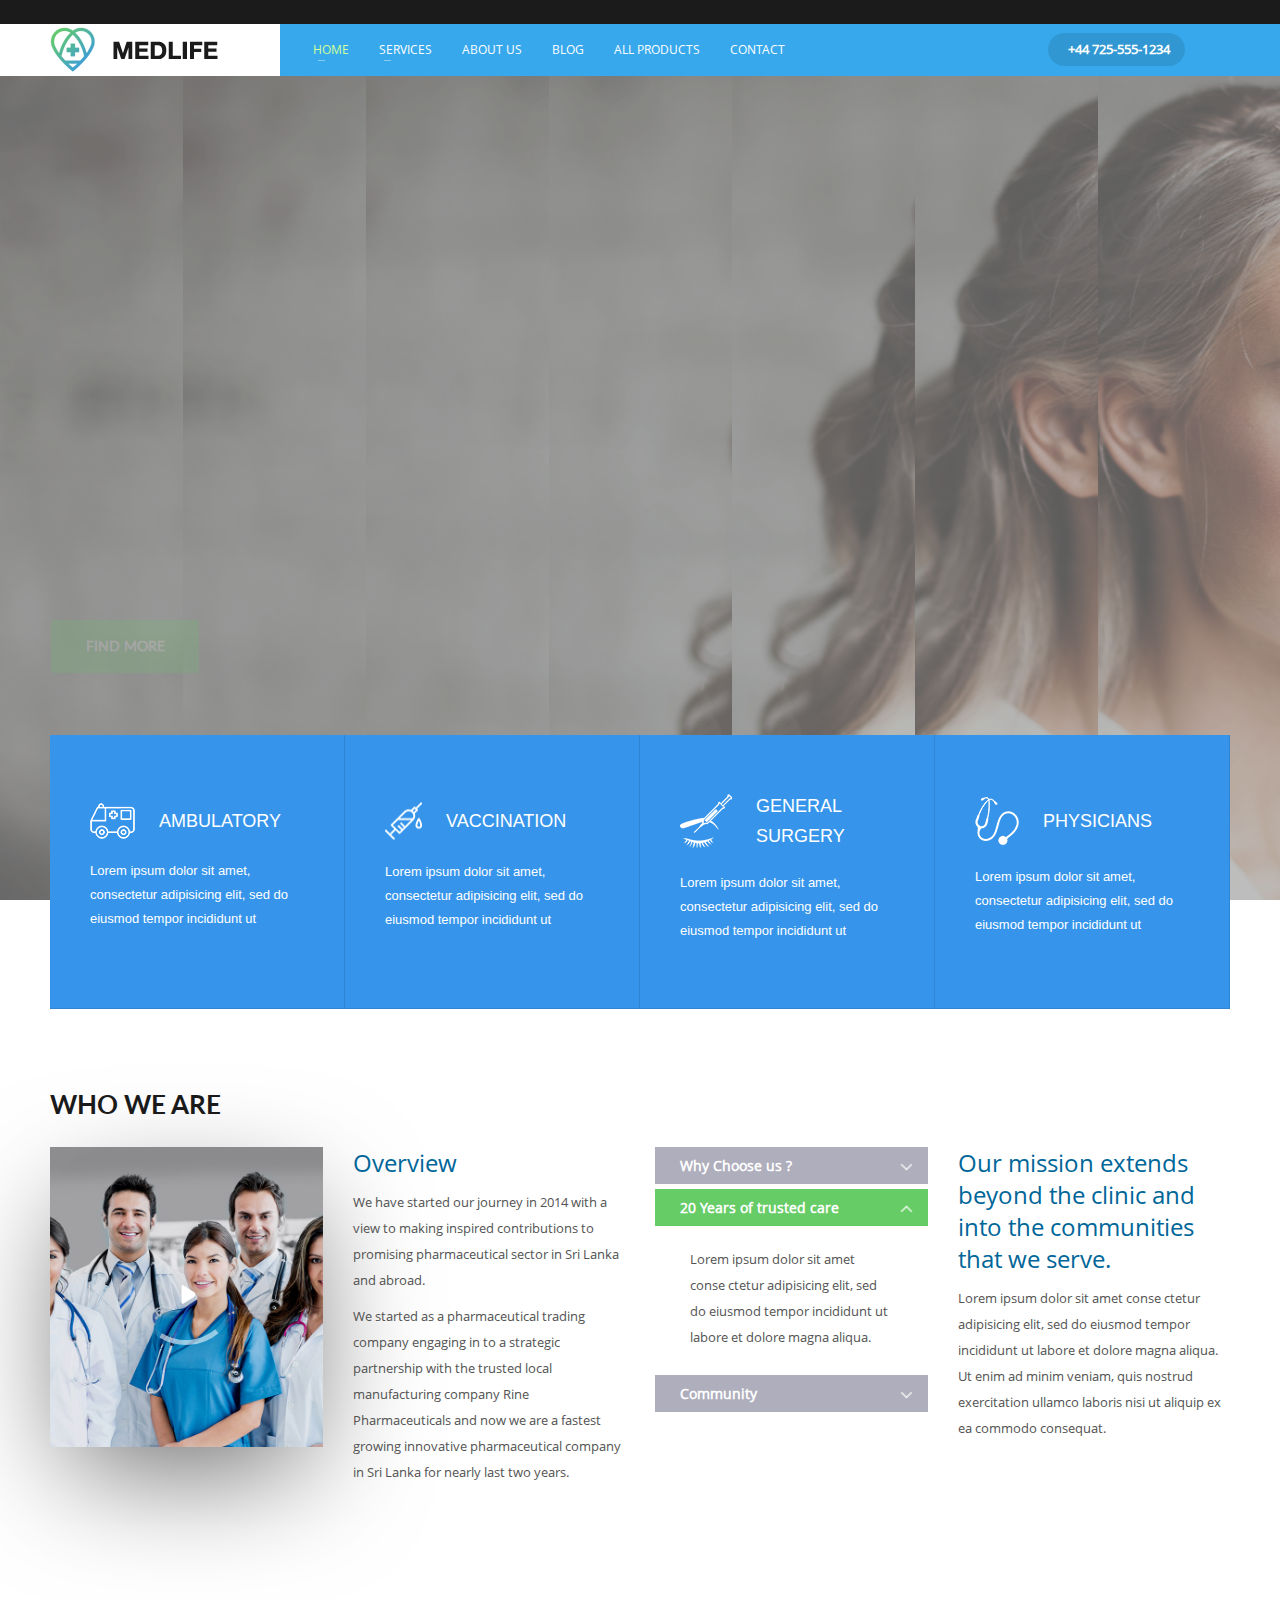
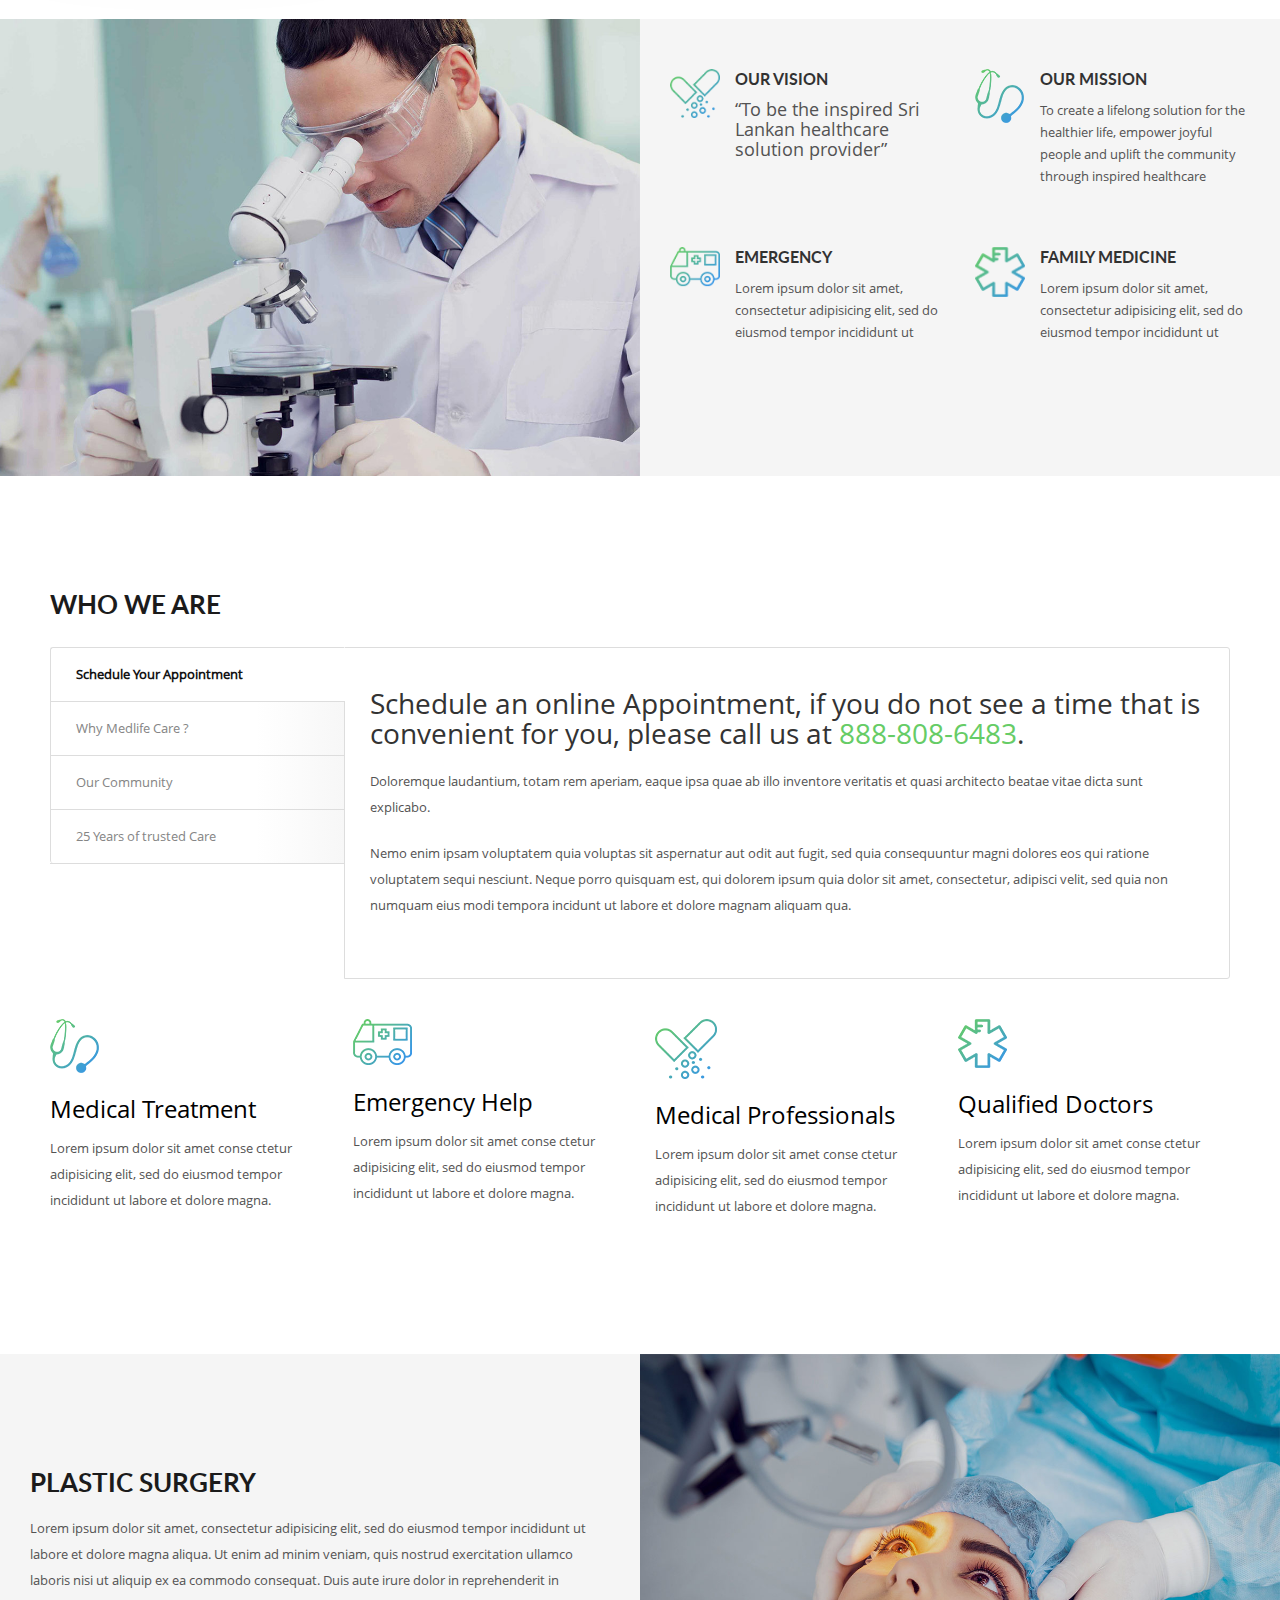
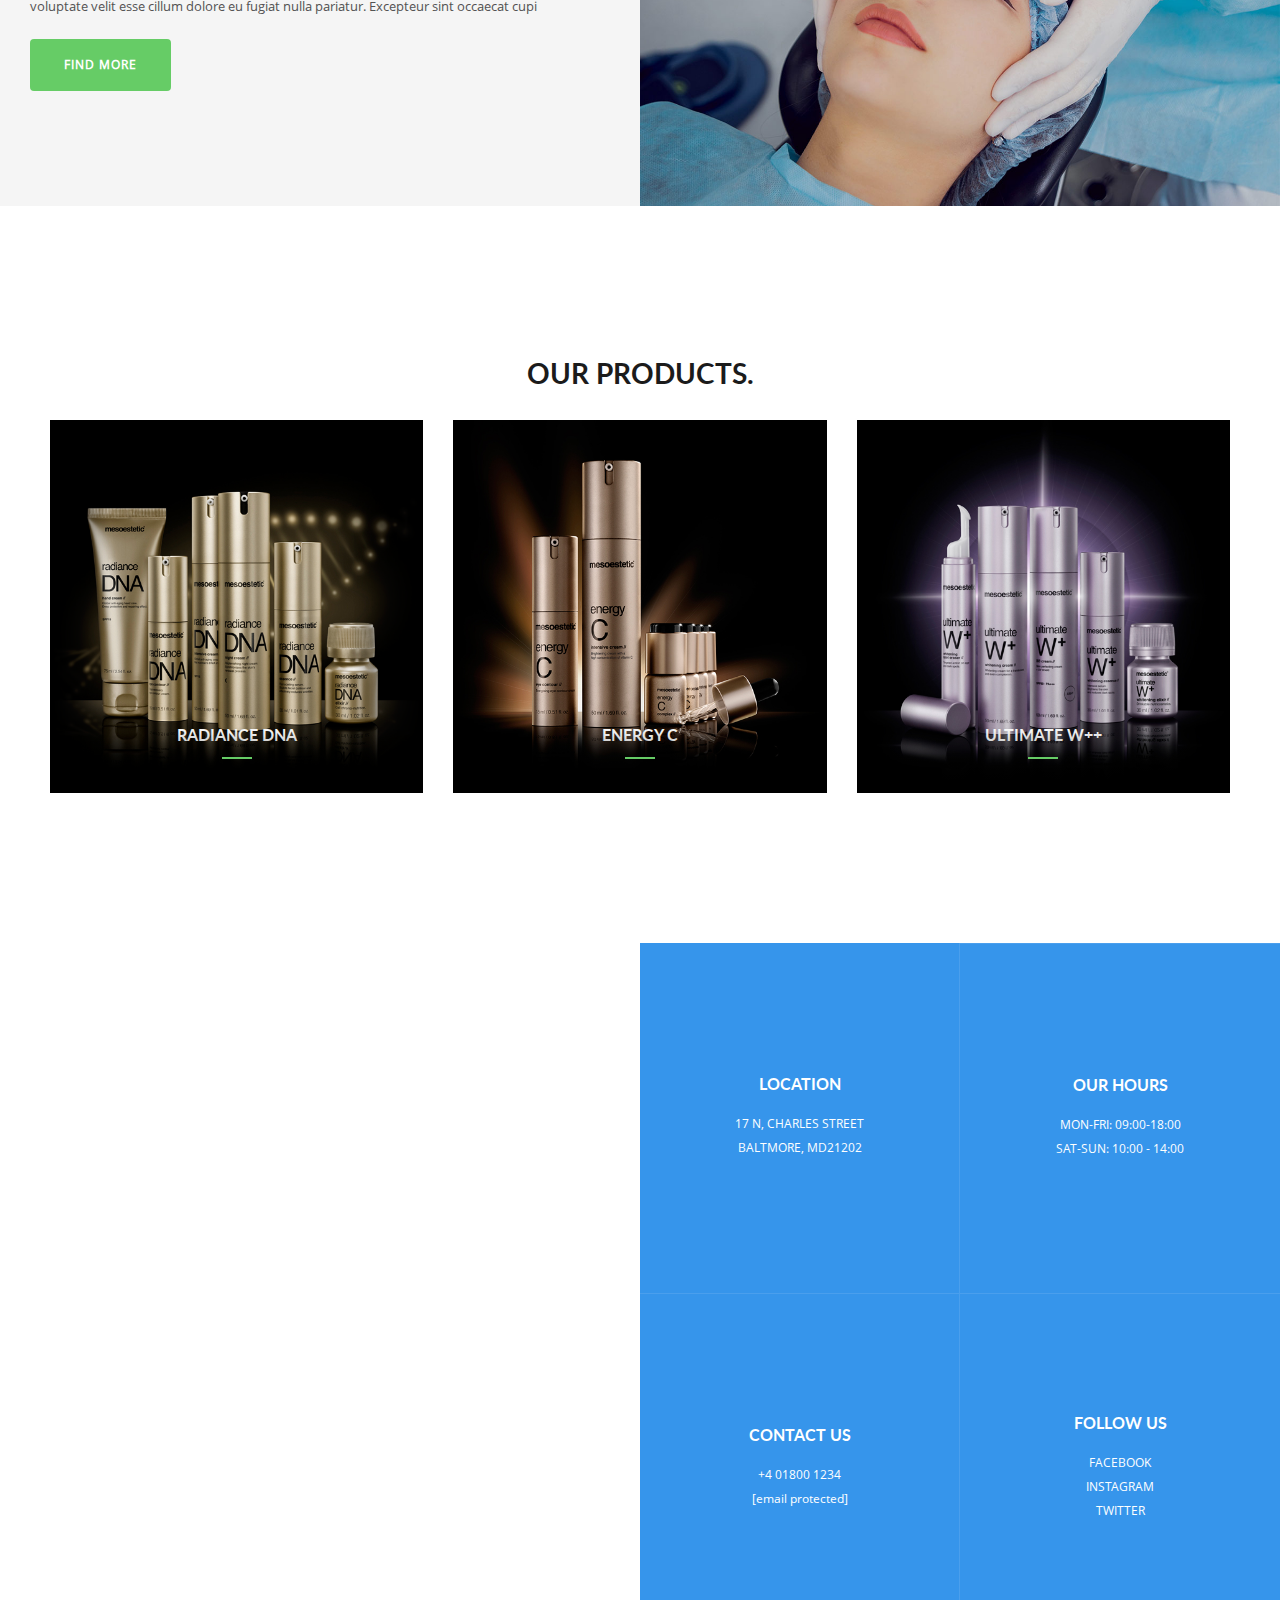
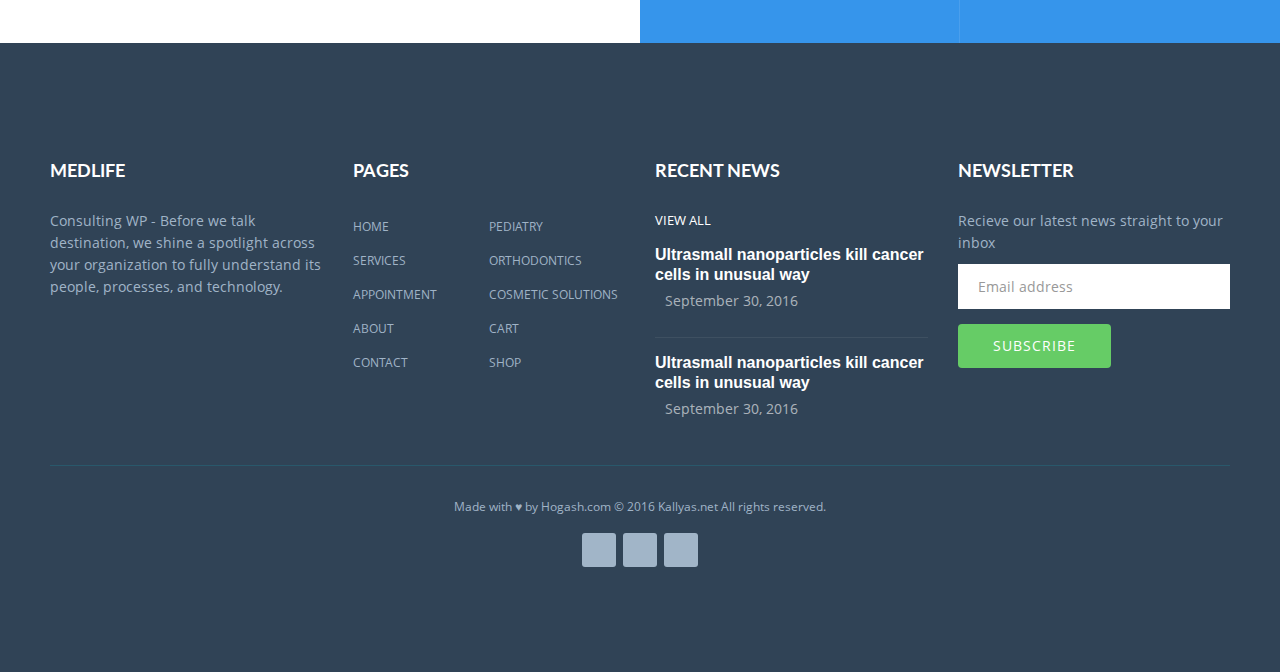
==== commit ef57fcc8: "changes line" ====
--- a/index.html
+++ b/index.html
@@ -119,7 +119,7 @@
 															<a class="mega-menu-title" href="#">CATEGORY 1</a>
 														</li>
 														<li>
-															<a href="general-service.html">General & Preventive Care</a>
+															<a href="general-service.html">Purifying Mousse</a>
 														</li>
 														<li>
 															<a href="cosmetic-solutions-service.html">Cosmetic Solutions</a>
--- a/css/style.css
+++ b/css/style.css
@@ -1552,7 +1552,7 @@
 /*=== Screen Size = 240, 320, 360, 480, 568 ===*/
 @media (min-width: 240px) and (max-width: 568px) { /* Home Page Start */
   .video-modal .modal-content iframe { height: 300px; }
-  .parallax-window { height: 800px; }
+  /*.parallax-window { height: 800px; }*/
   /* Home Page End */
   /* Modal Start */
   .login-modal .modal-dialog { width: auto; }
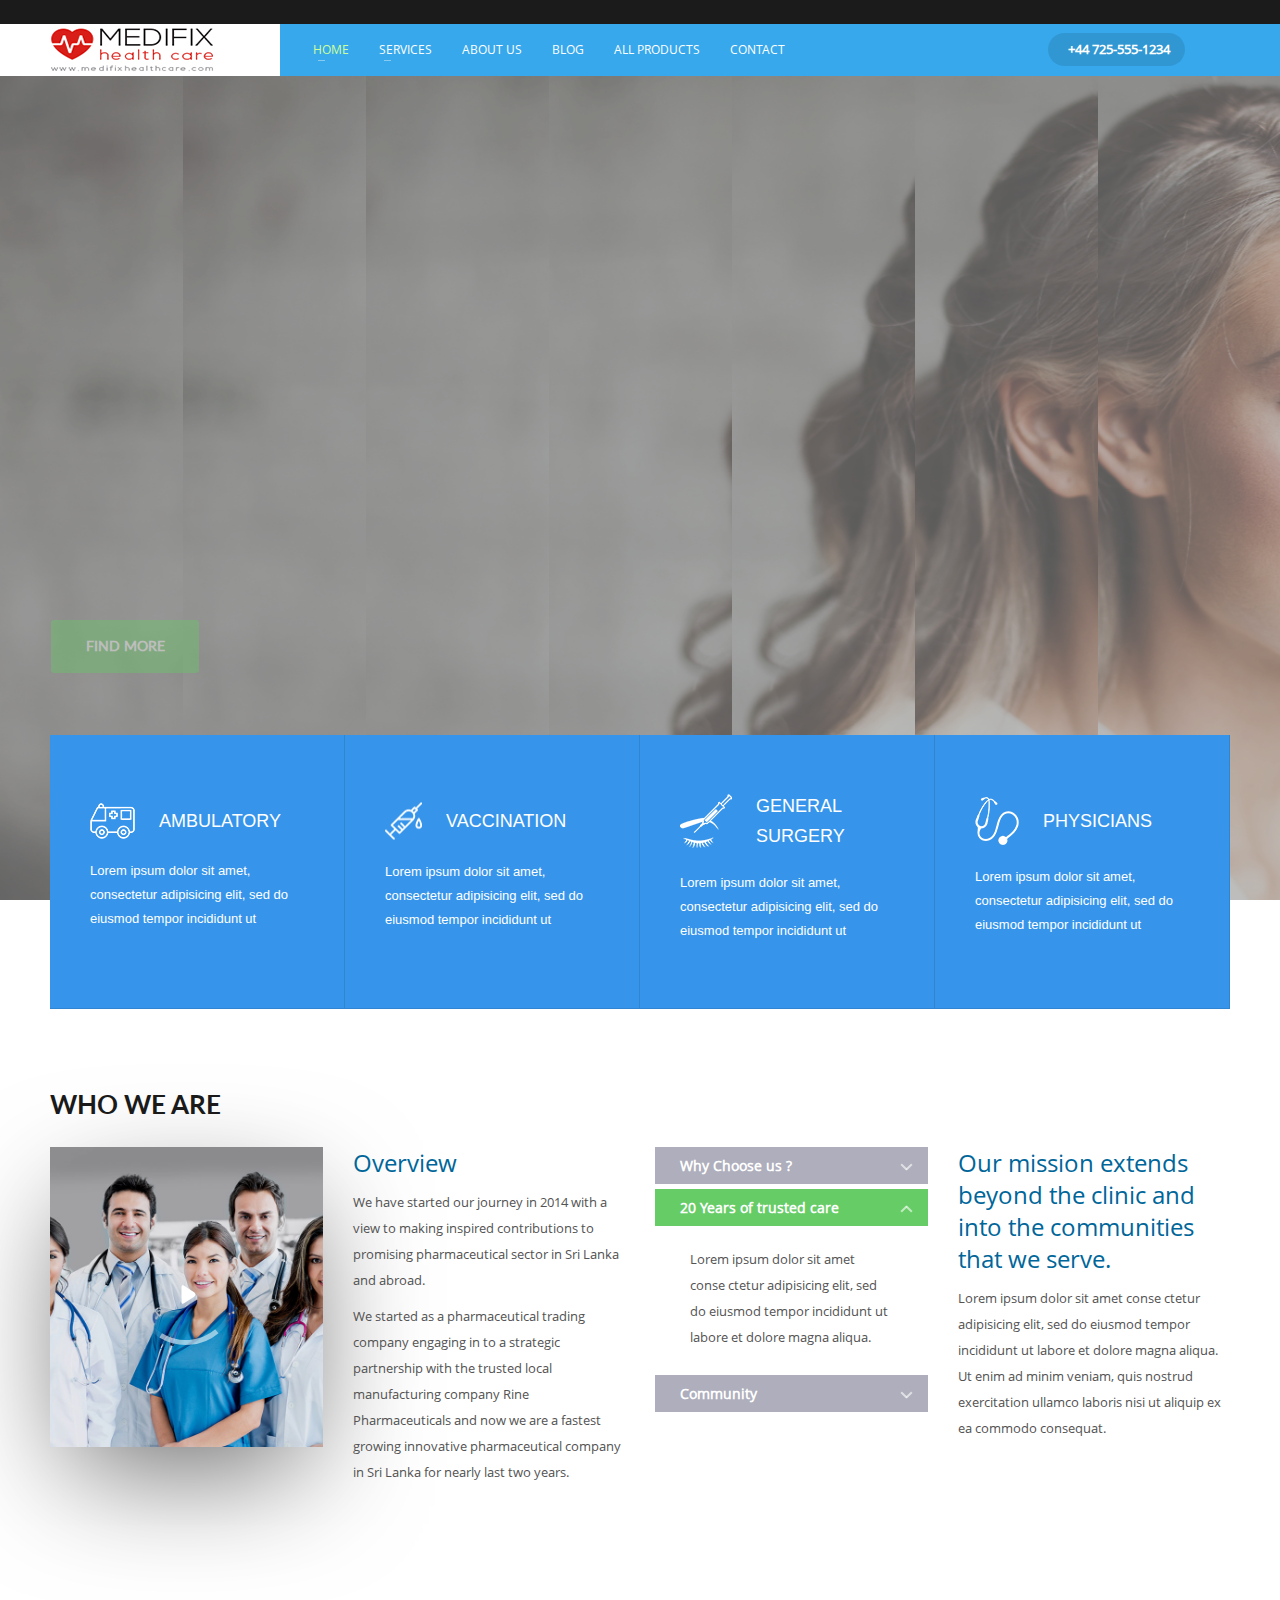
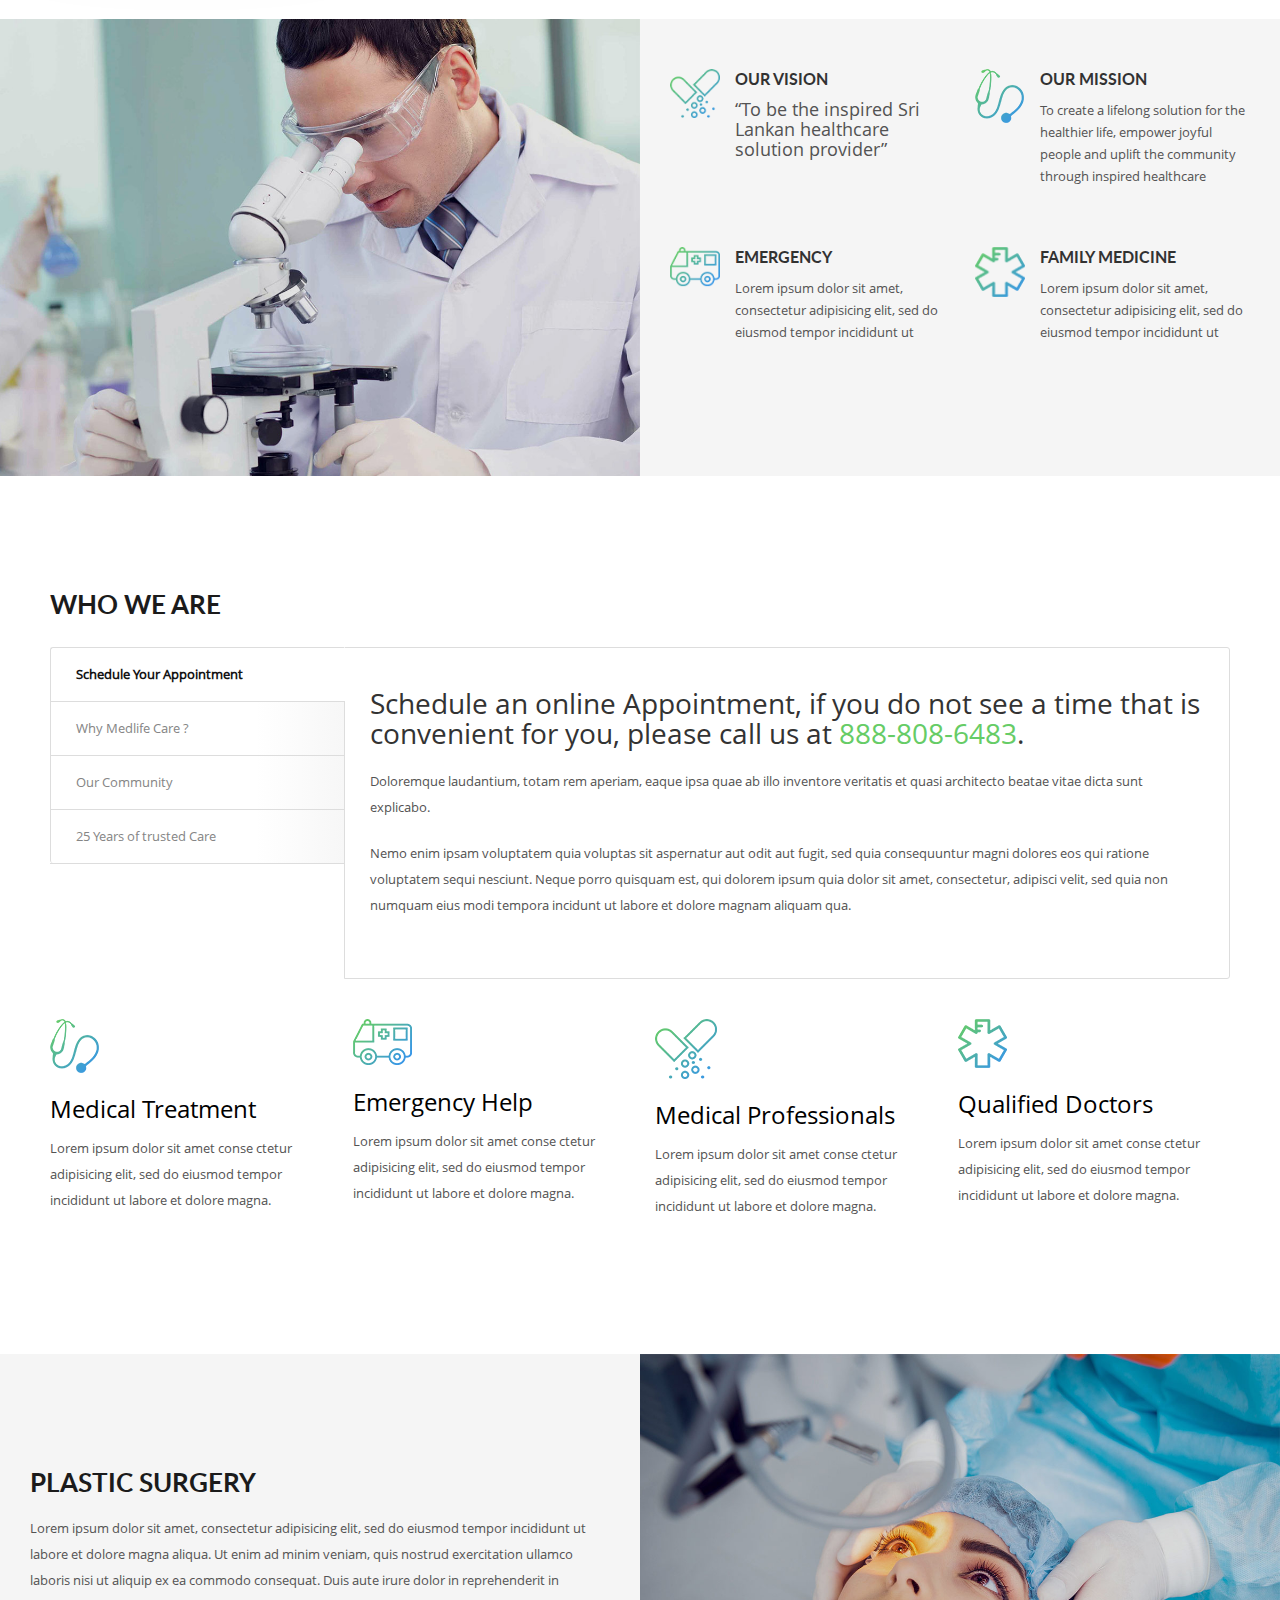
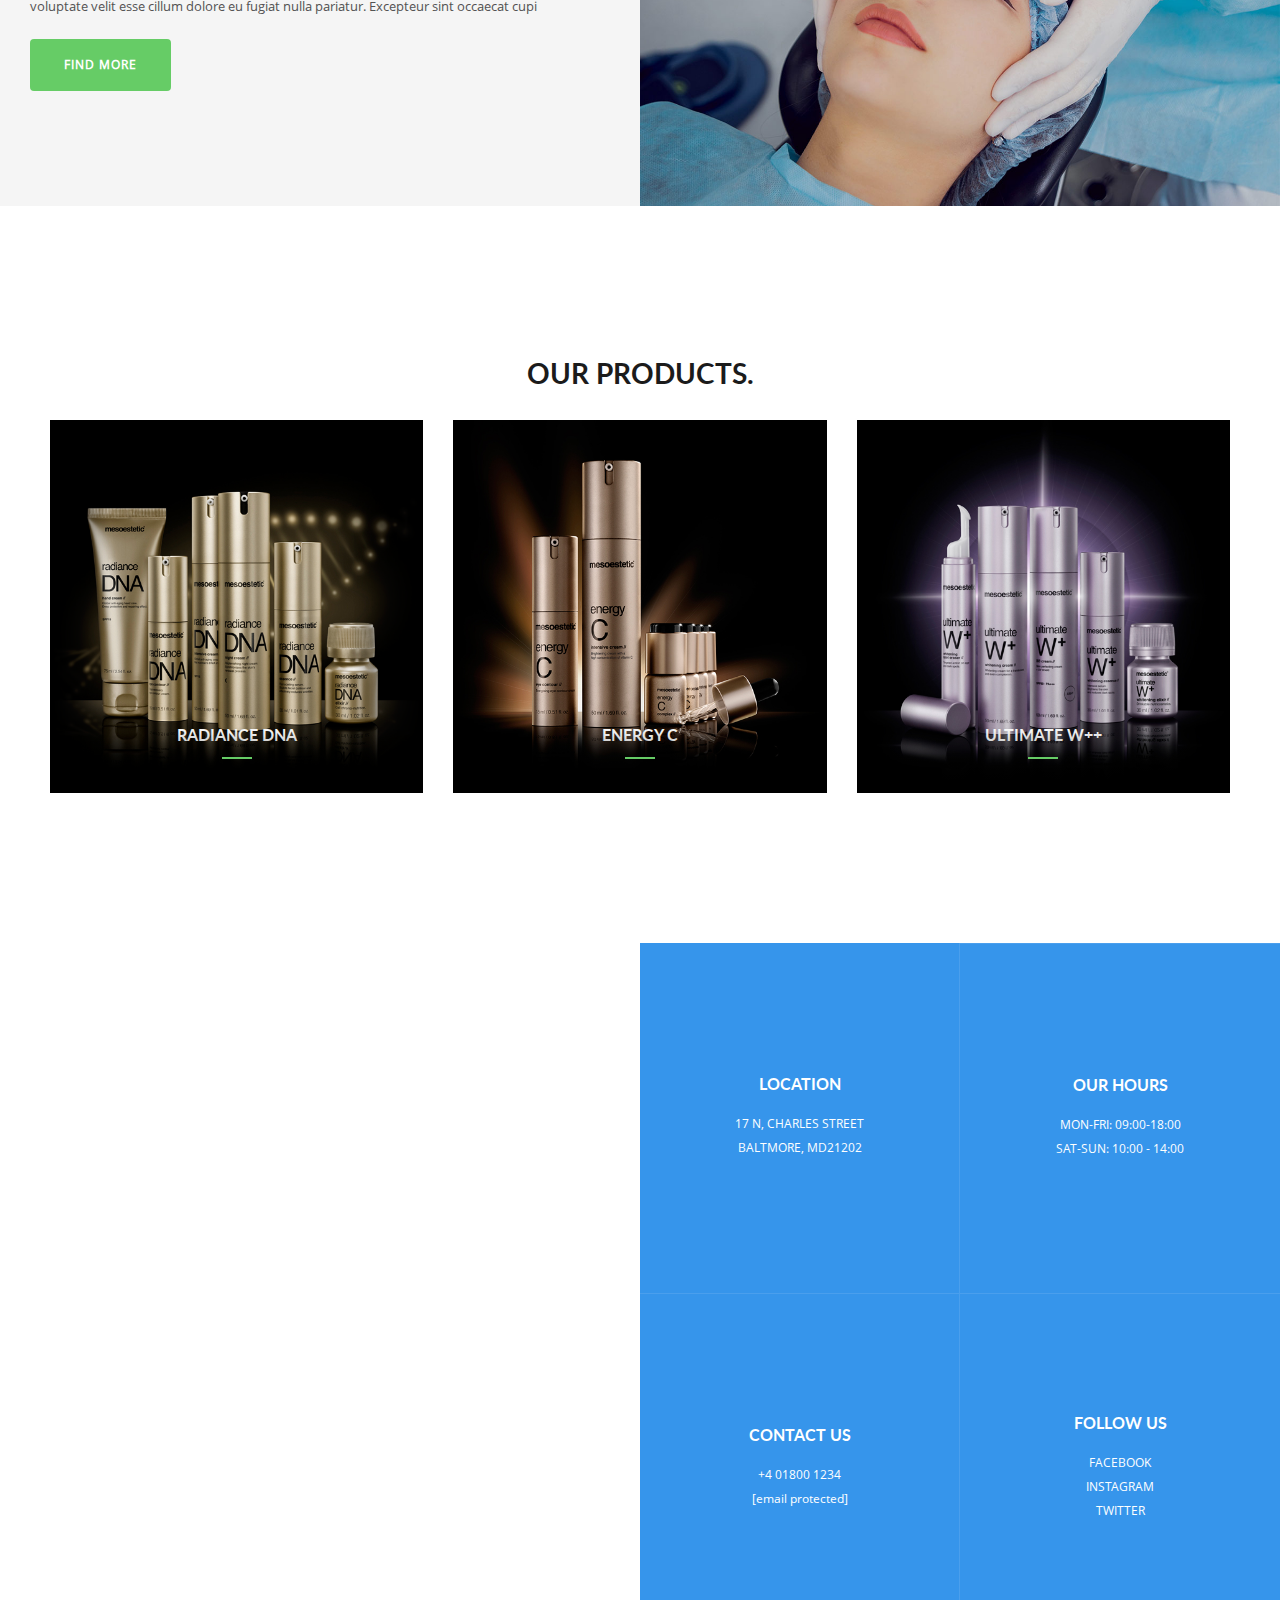
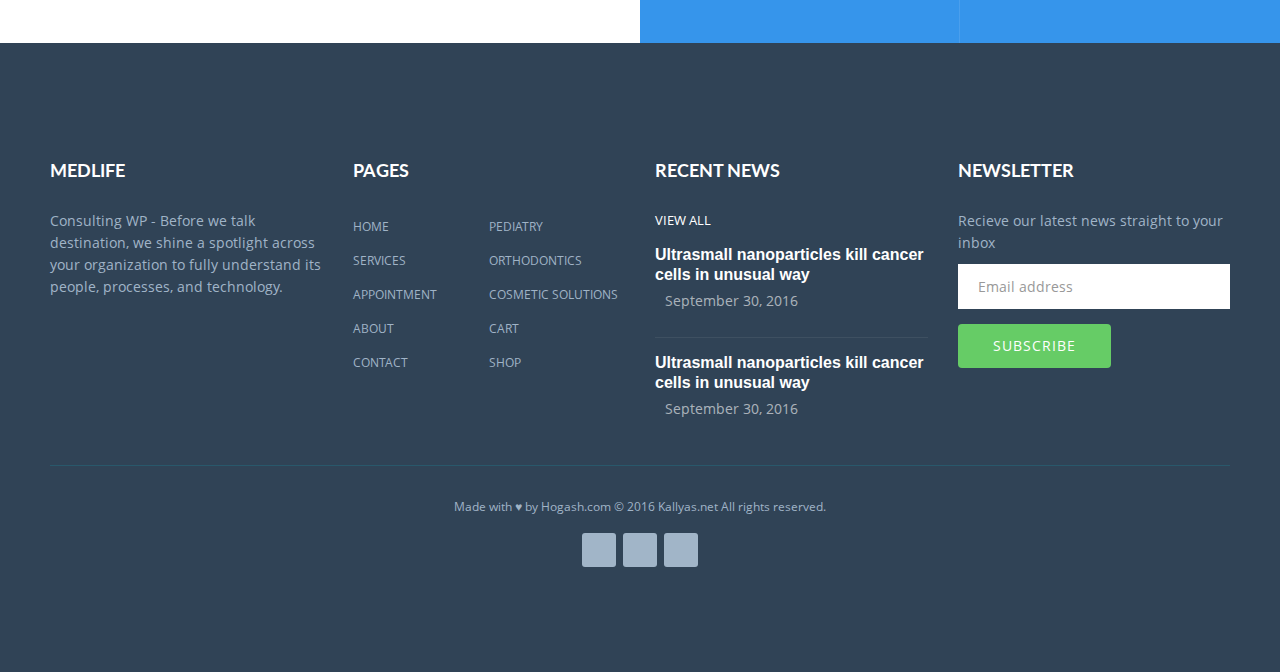
==== commit ec04664a: "images change" ====
--- a/index.html
+++ b/index.html
@@ -76,7 +76,7 @@
 				<div class="navigation-menu">
 					<div class="navbar yamm navbar-default">
 						<div class="navbar-header">
-							<a class="navbar-brand" href="index.html"><img alt="" class="hidden-xs hidden-sm" src="images/logo.png"> <img alt="" class="visible-xs visible-sm" src="images/mobile-logo.png"></a>
+							<a class="navbar-brand" href="index.html"><img alt="" class="hidden-xs hidden-sm" src="images/medifix.jpg"> <img alt="" class="visible-xs visible-sm" src="images/mobile-logo.png"></a>
 						</div><!-- Desktop Navigation List Start -->
 						<div class="navbar-collapse collapse hidden-xs" id="navbar-collapse-1">
 							<div class="background"></div>
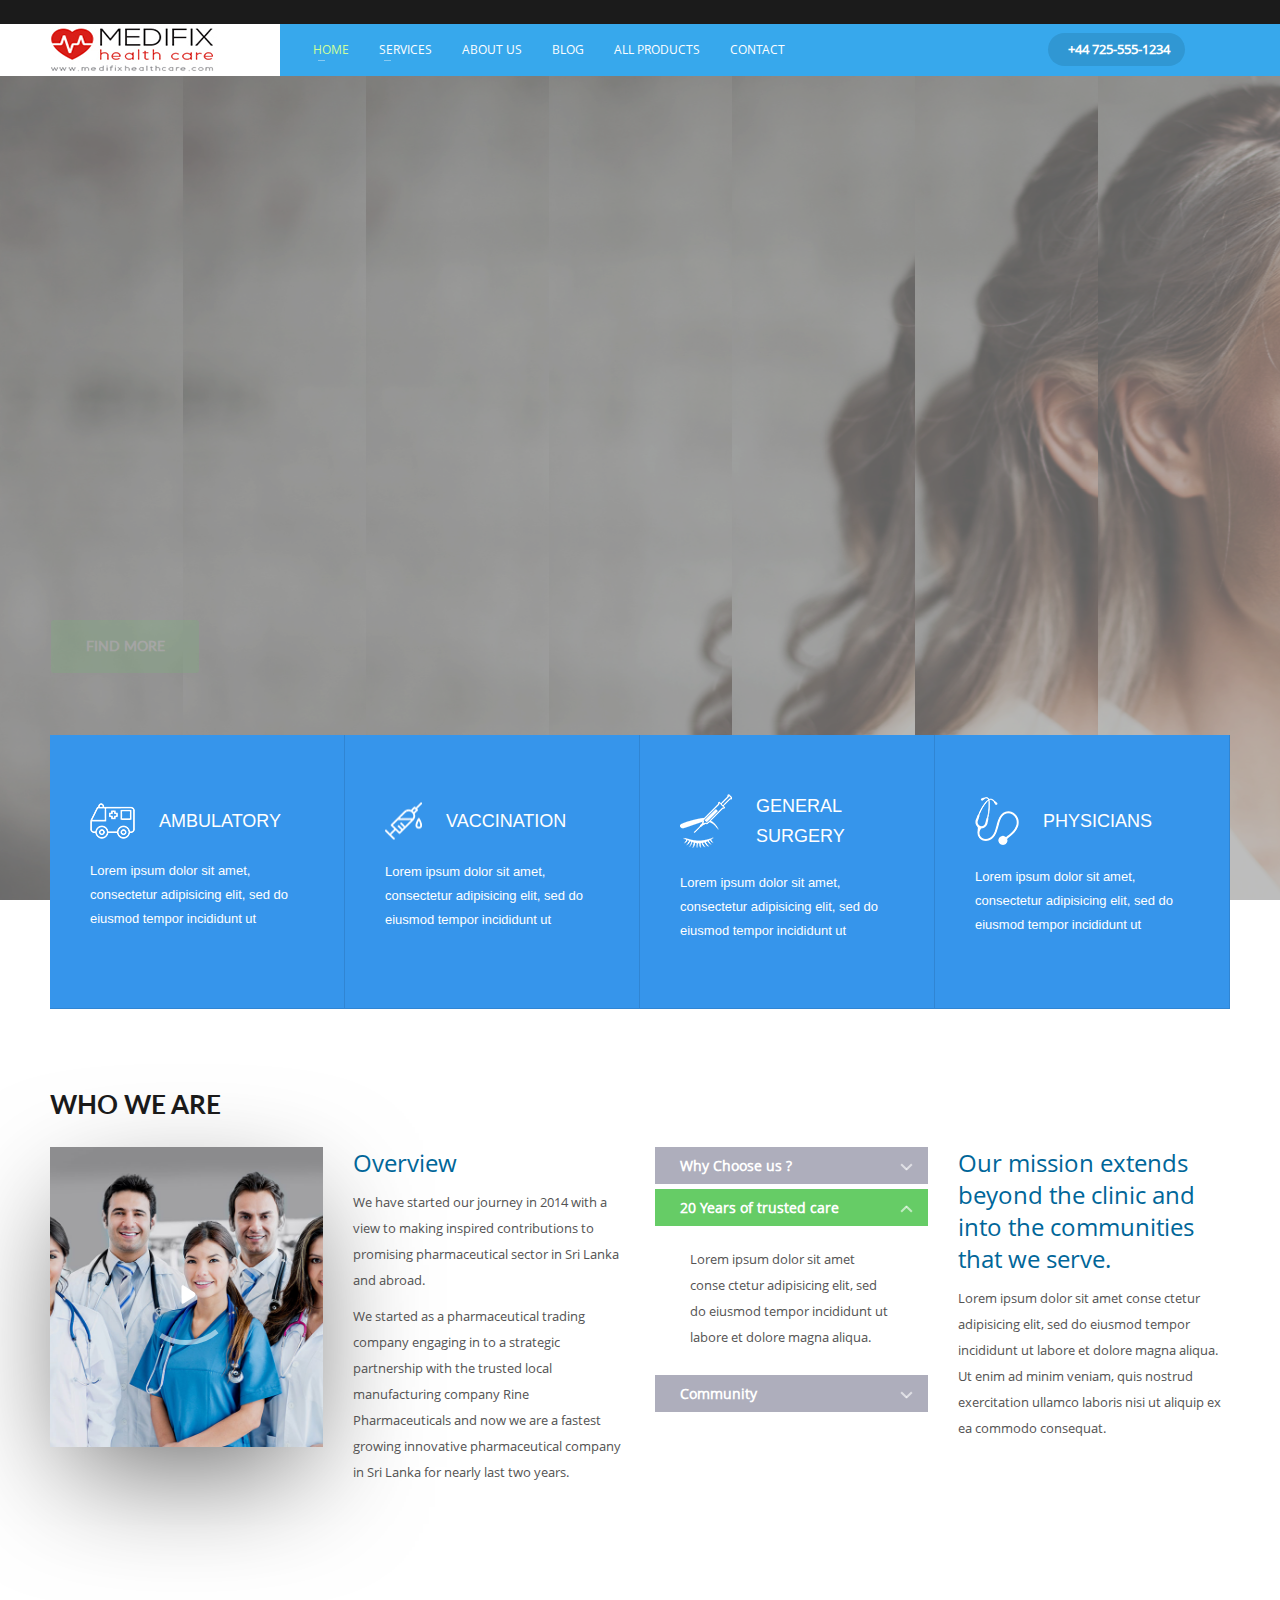
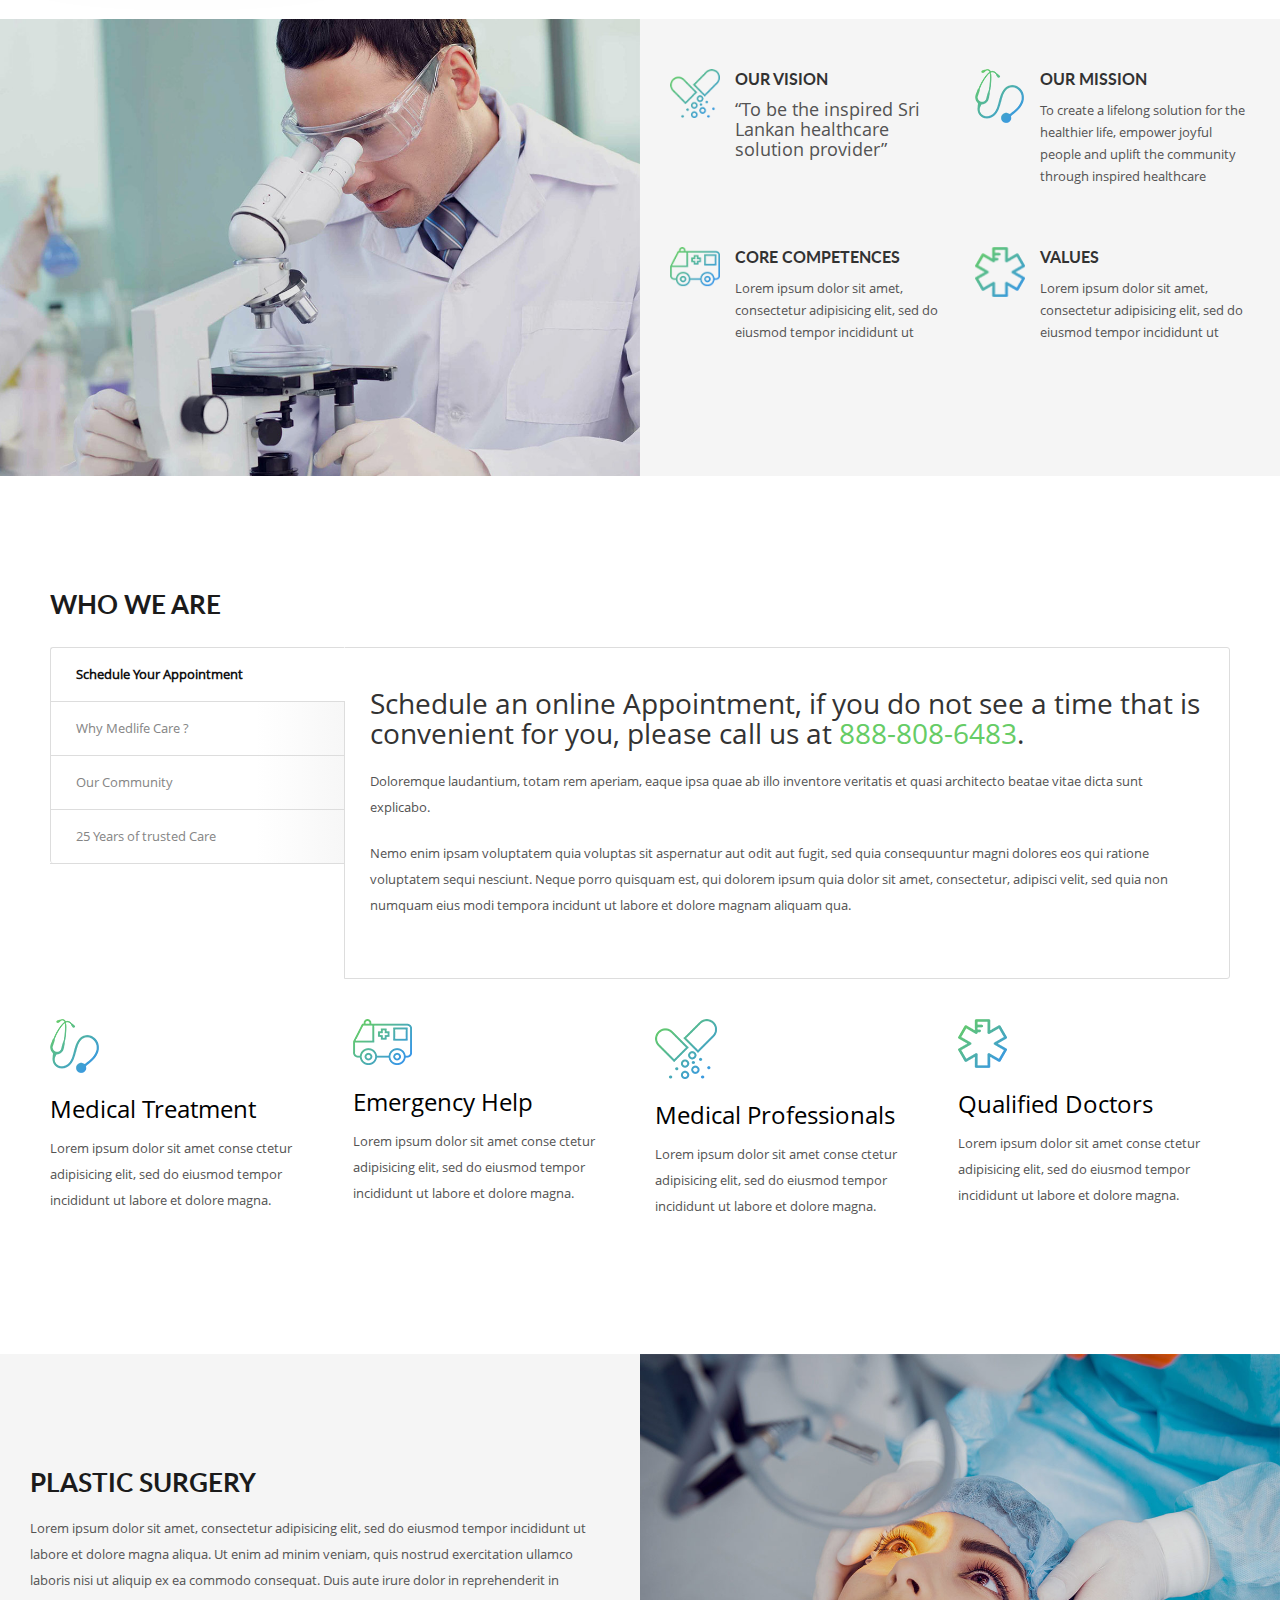
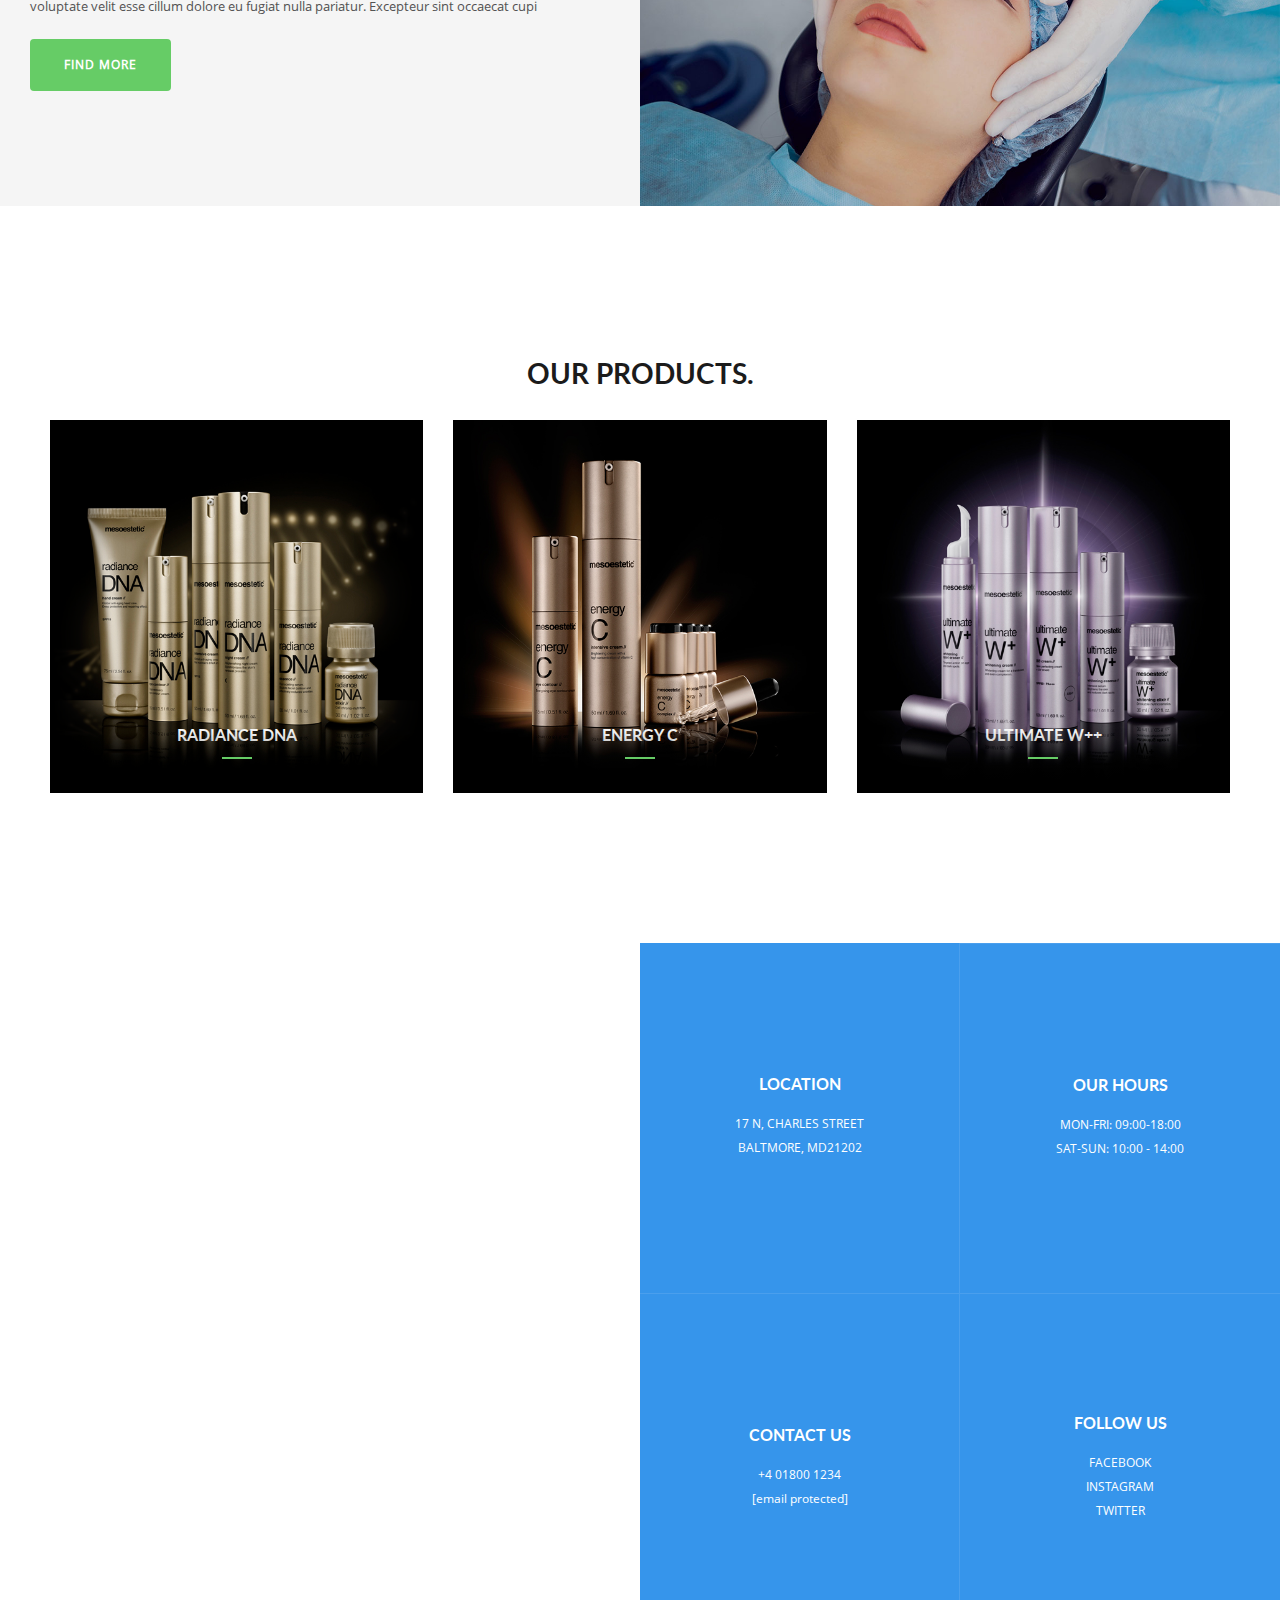
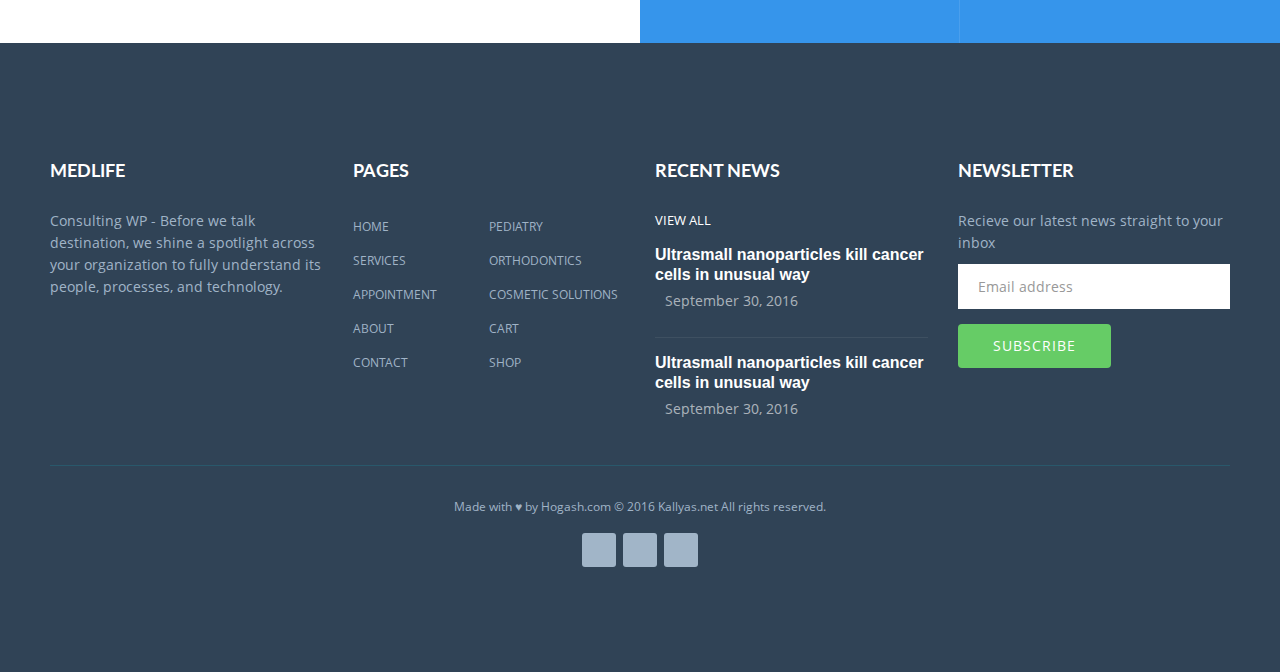
==== commit ffb648c3: "changes" ====
--- a/index.html
+++ b/index.html
@@ -675,14 +675,14 @@
 					<div class="col-sm-6 col-md-6">
 						<div class="service-block">
 							<div class="image-icon"><img alt="IMAGE" class="img-responsive" src="images/emergency-icon3.png"></div>
-							<h6>EMERGENCY</h6>
+							<h6>Core Competences</h6>
 							<p>Lorem ipsum dolor sit amet, consectetur adipisicing elit, sed do eiusmod tempor incididunt ut</p>
 						</div><!--/.service-block-->
 					</div><!--/.col-sm-6 col-md-6-->
 					<div class="col-sm-6 col-md-6">
 						<div class="service-block">
 							<div class="image-icon"><img alt="IMAGE" class="img-responsive" src="images/emergency-icon4.png"></div>
-							<h6>FAMILY MEDICINE</h6>
+							<h6>Values</h6>
 							<p>Lorem ipsum dolor sit amet, consectetur adipisicing elit, sed do eiusmod tempor incididunt ut</p>
 						</div><!--/.service-block-->
 					</div><!--/.col-sm-6 col-md-6-->
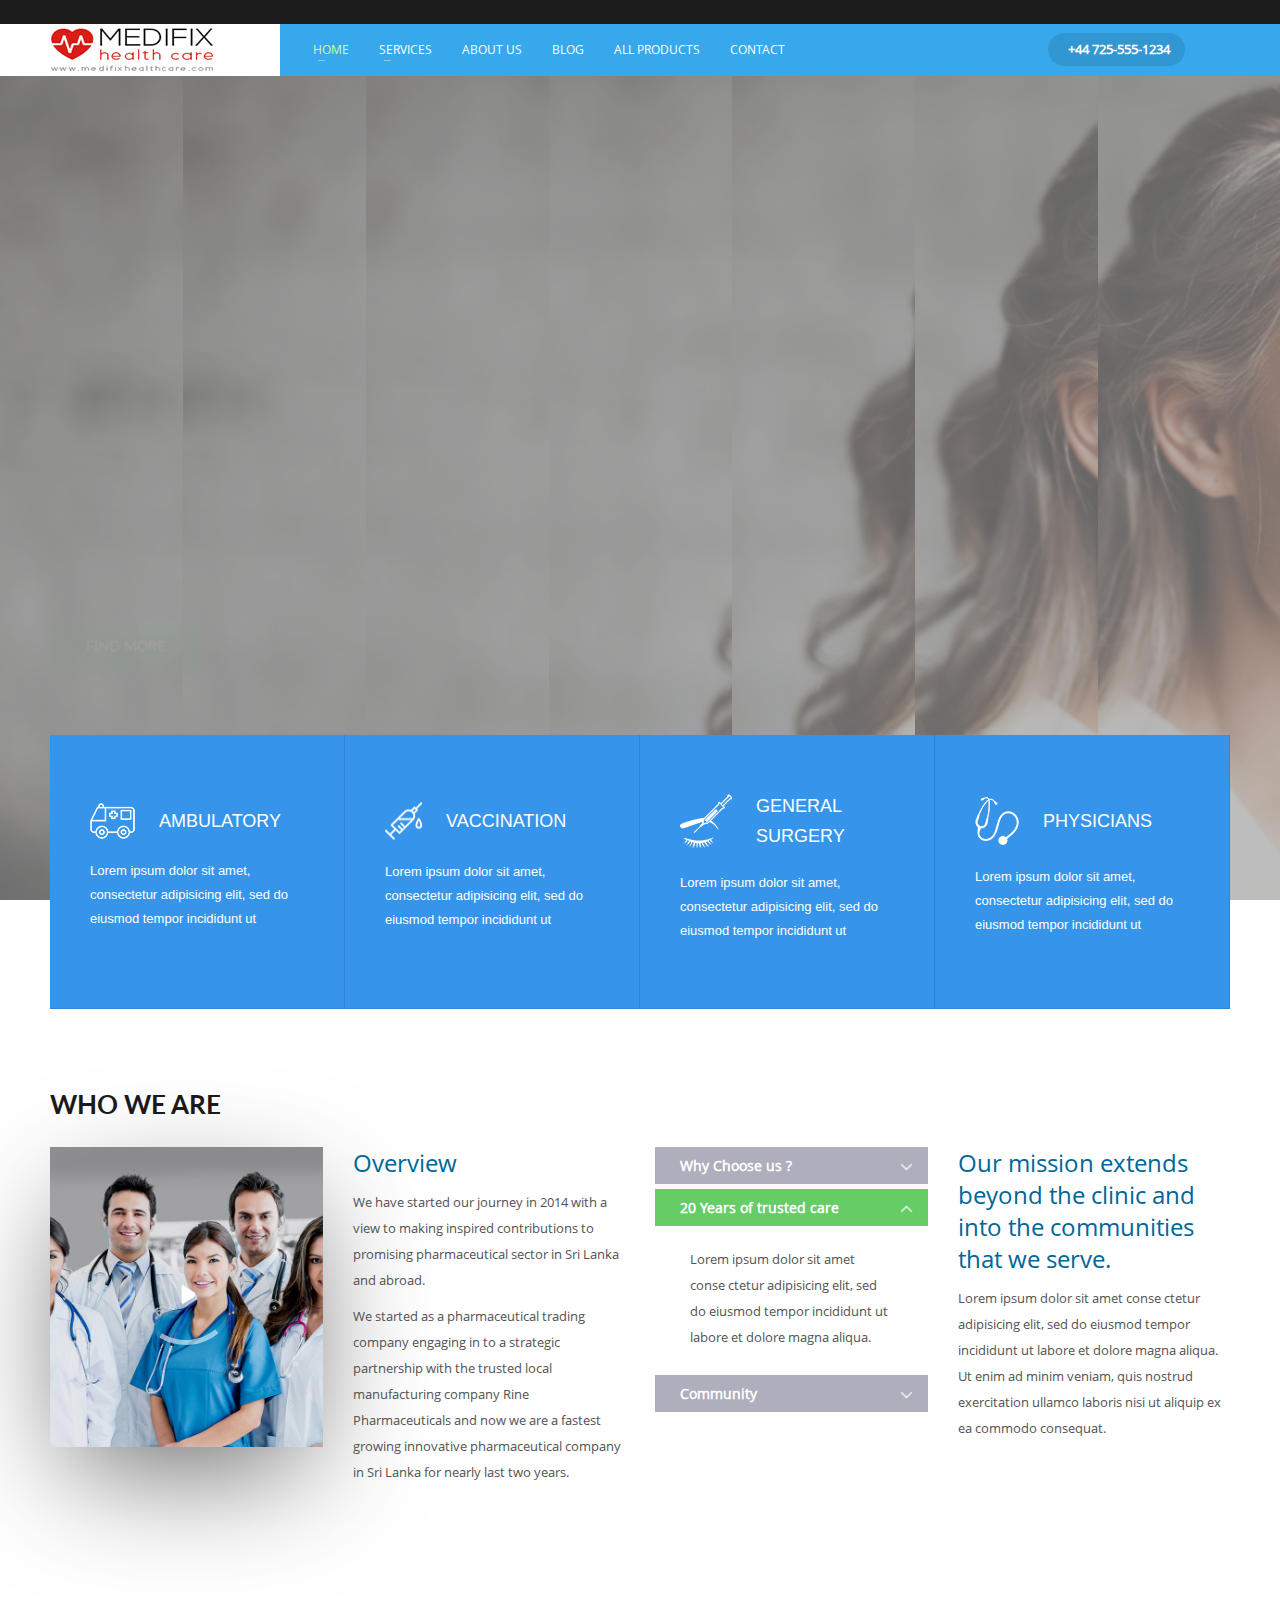
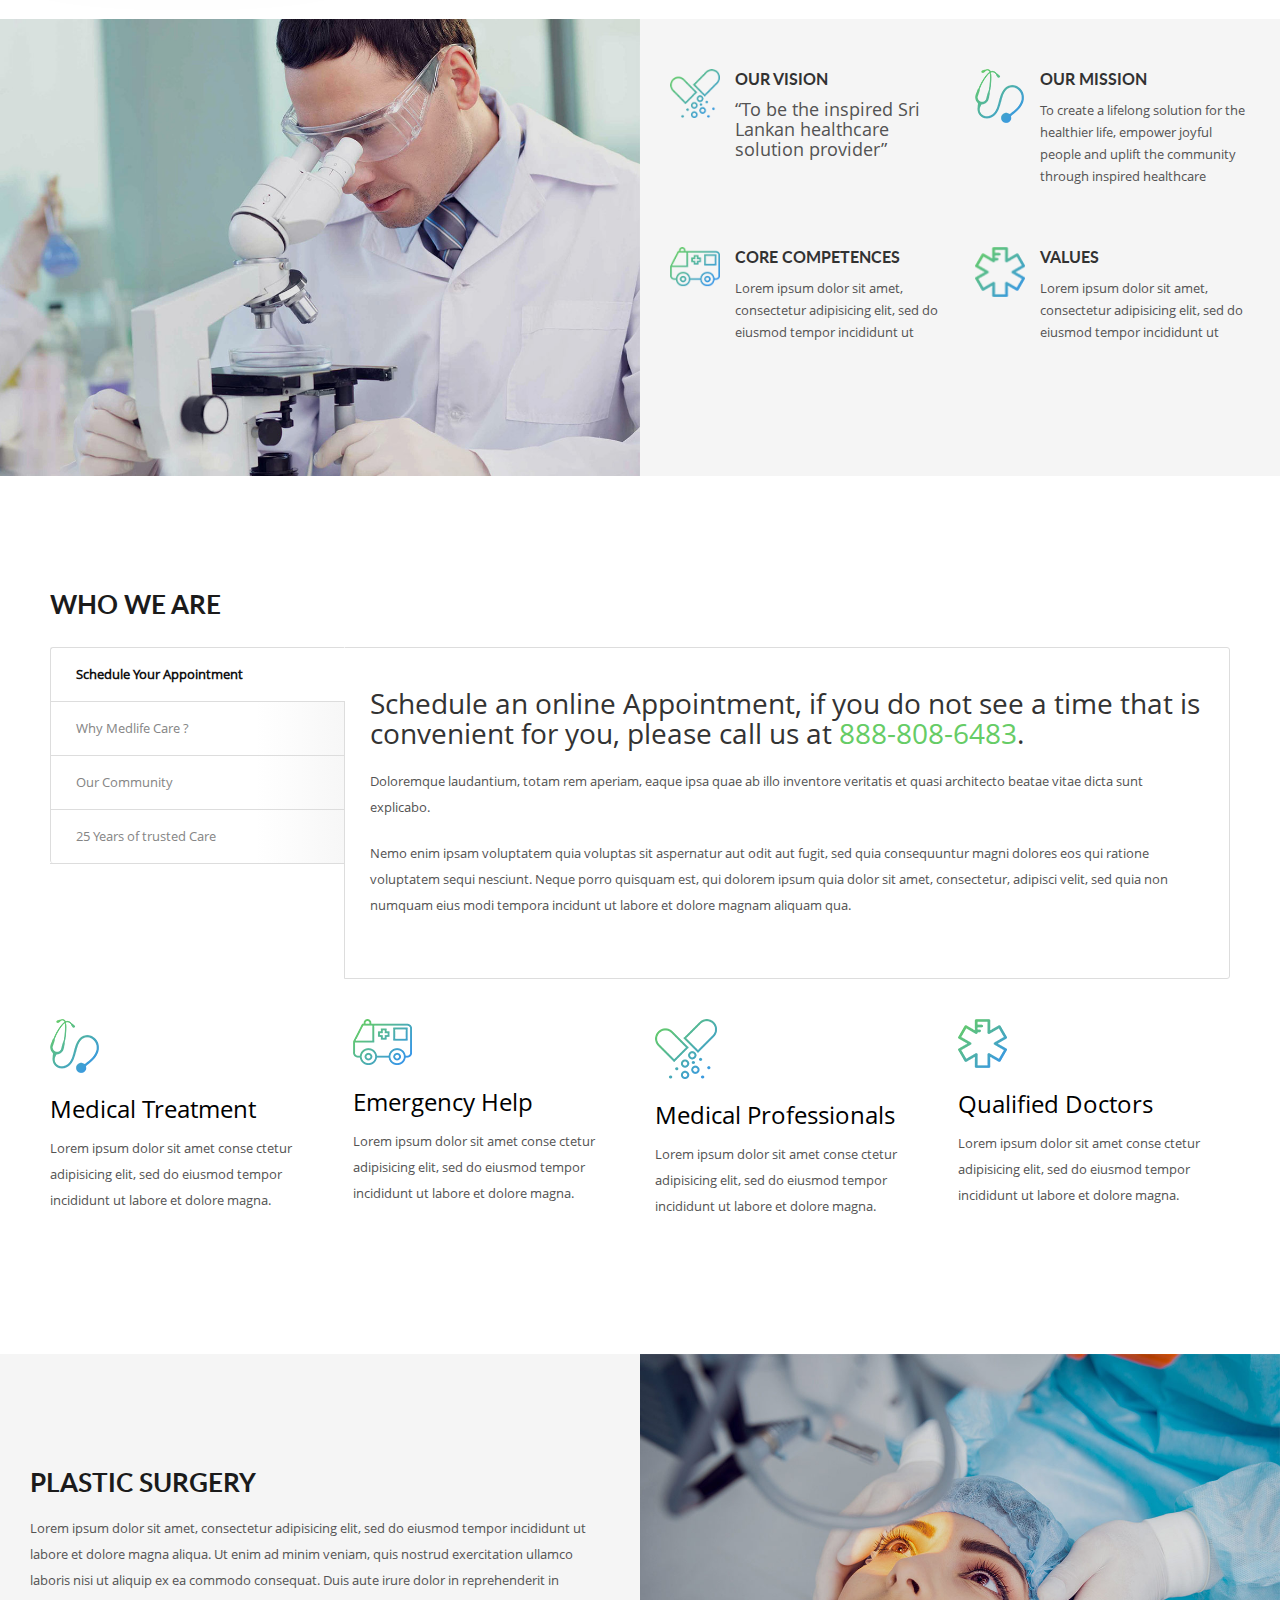
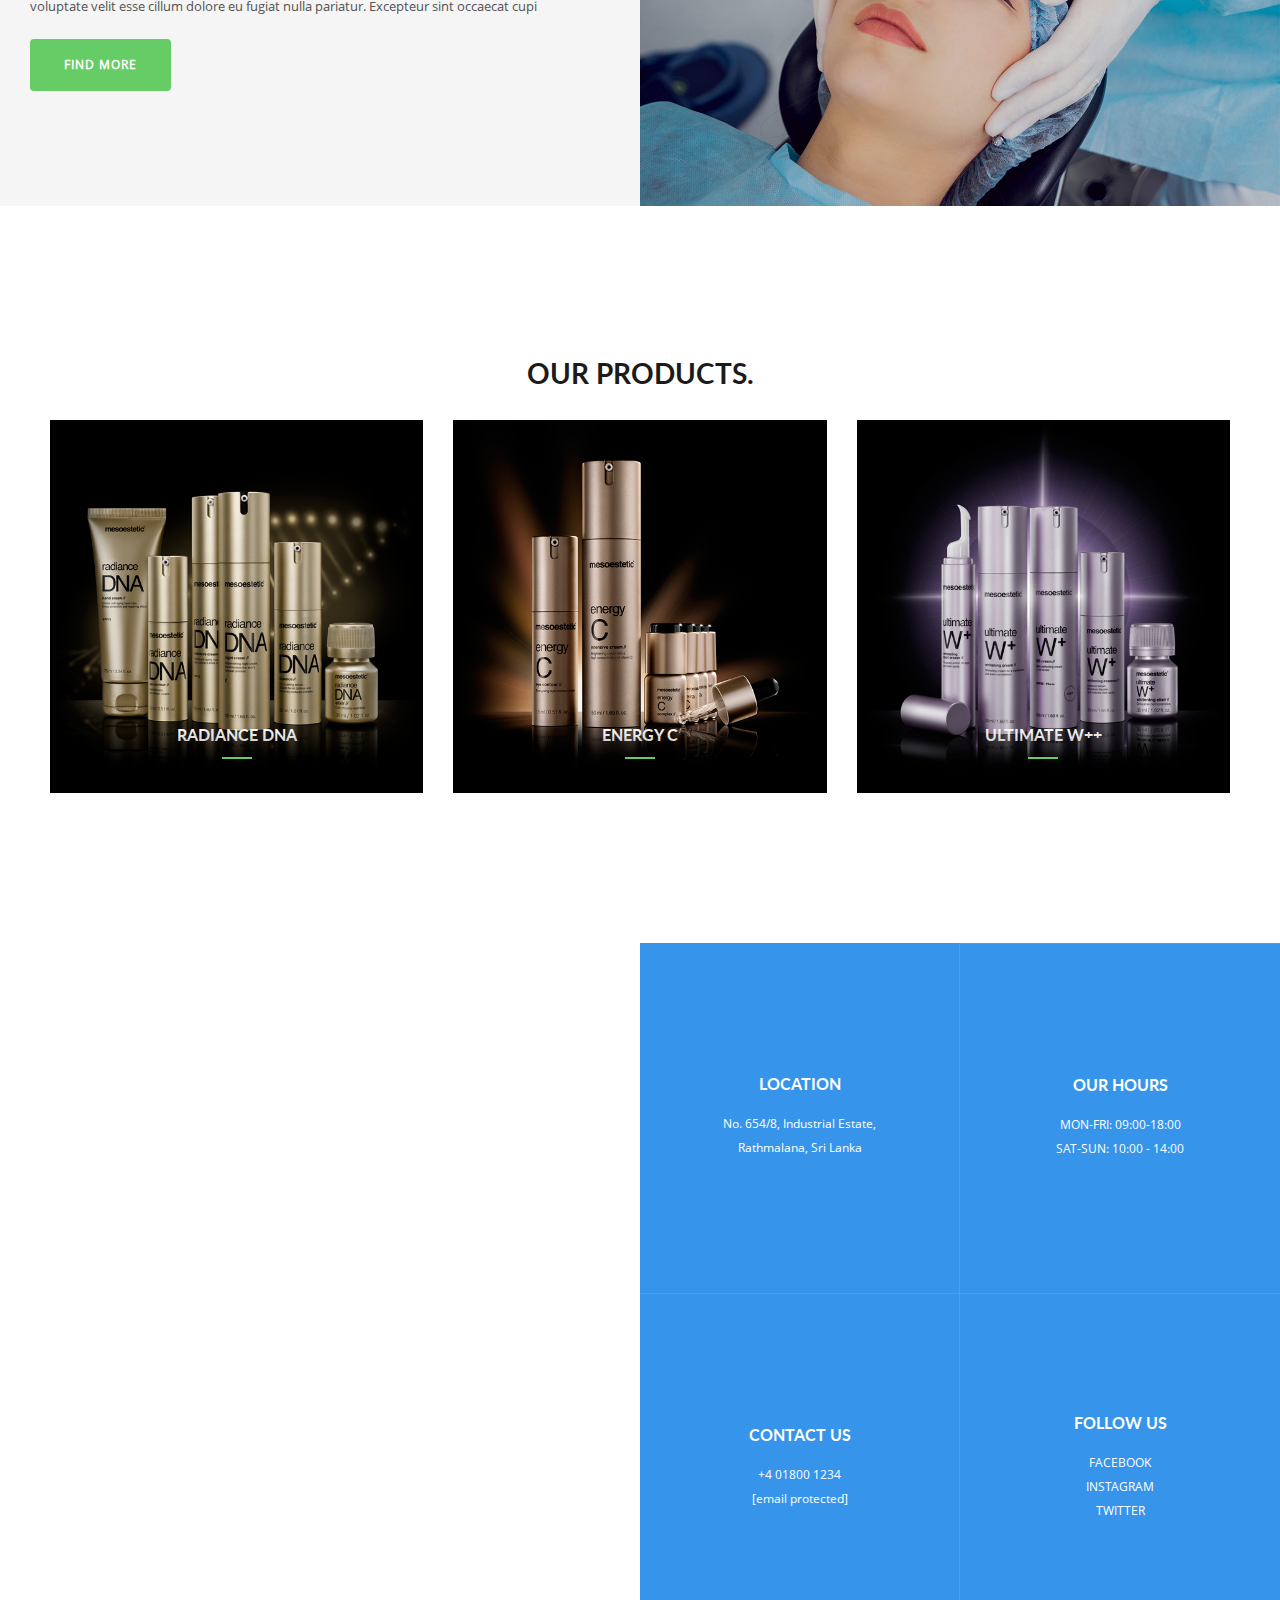
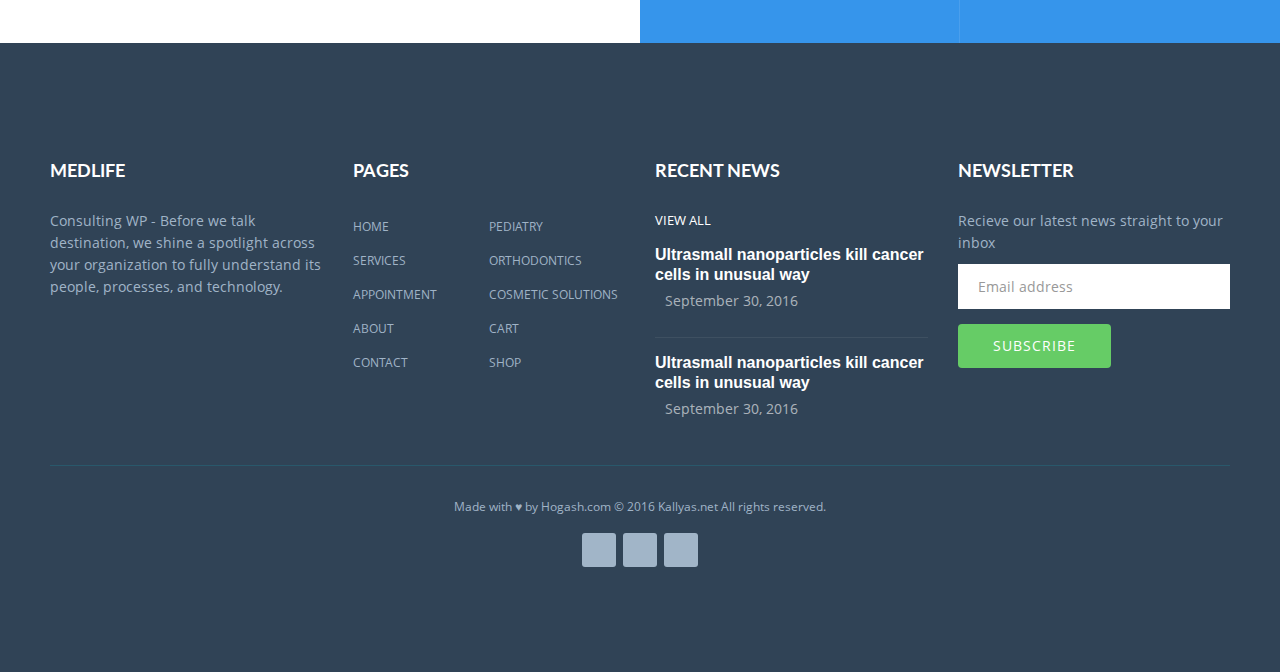
==== commit 52dfe93a: "a" ====
--- a/index.html
+++ b/index.html
@@ -959,8 +959,8 @@
 					<a class="address-block" href="#">
 						<div class="block-detail">
 							<h6>LOCATION</h6>
-							<p>17 N, CHARLES STREET</p>
-							<p>BALTMORE, MD21202</p>
+							<p>No. 654/8, Industrial Estate, </p>
+							<p>Rathmalana, Sri Lanka</p>
 						</div><!--/.block-detail-->
 					</a><!--/.address-block-->
 				</div><!--/.col-sm-6 col-md-6-->
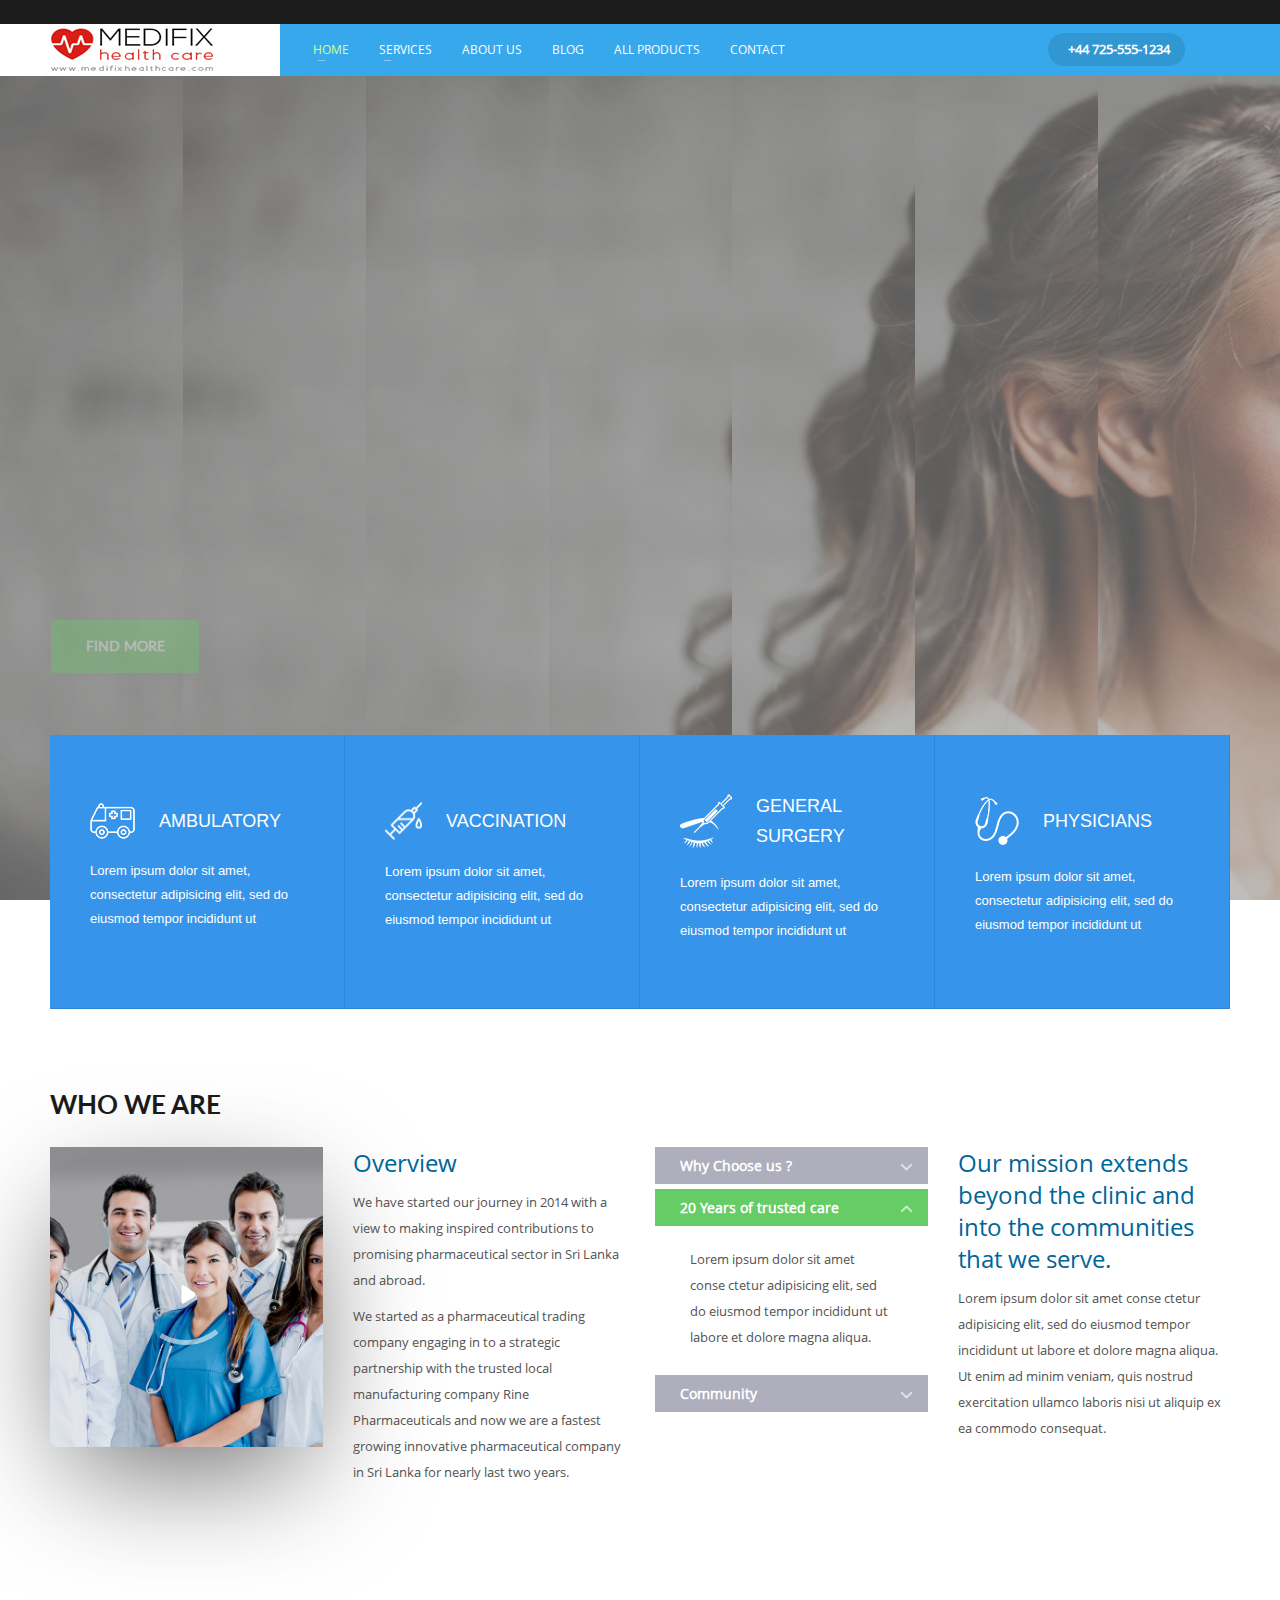
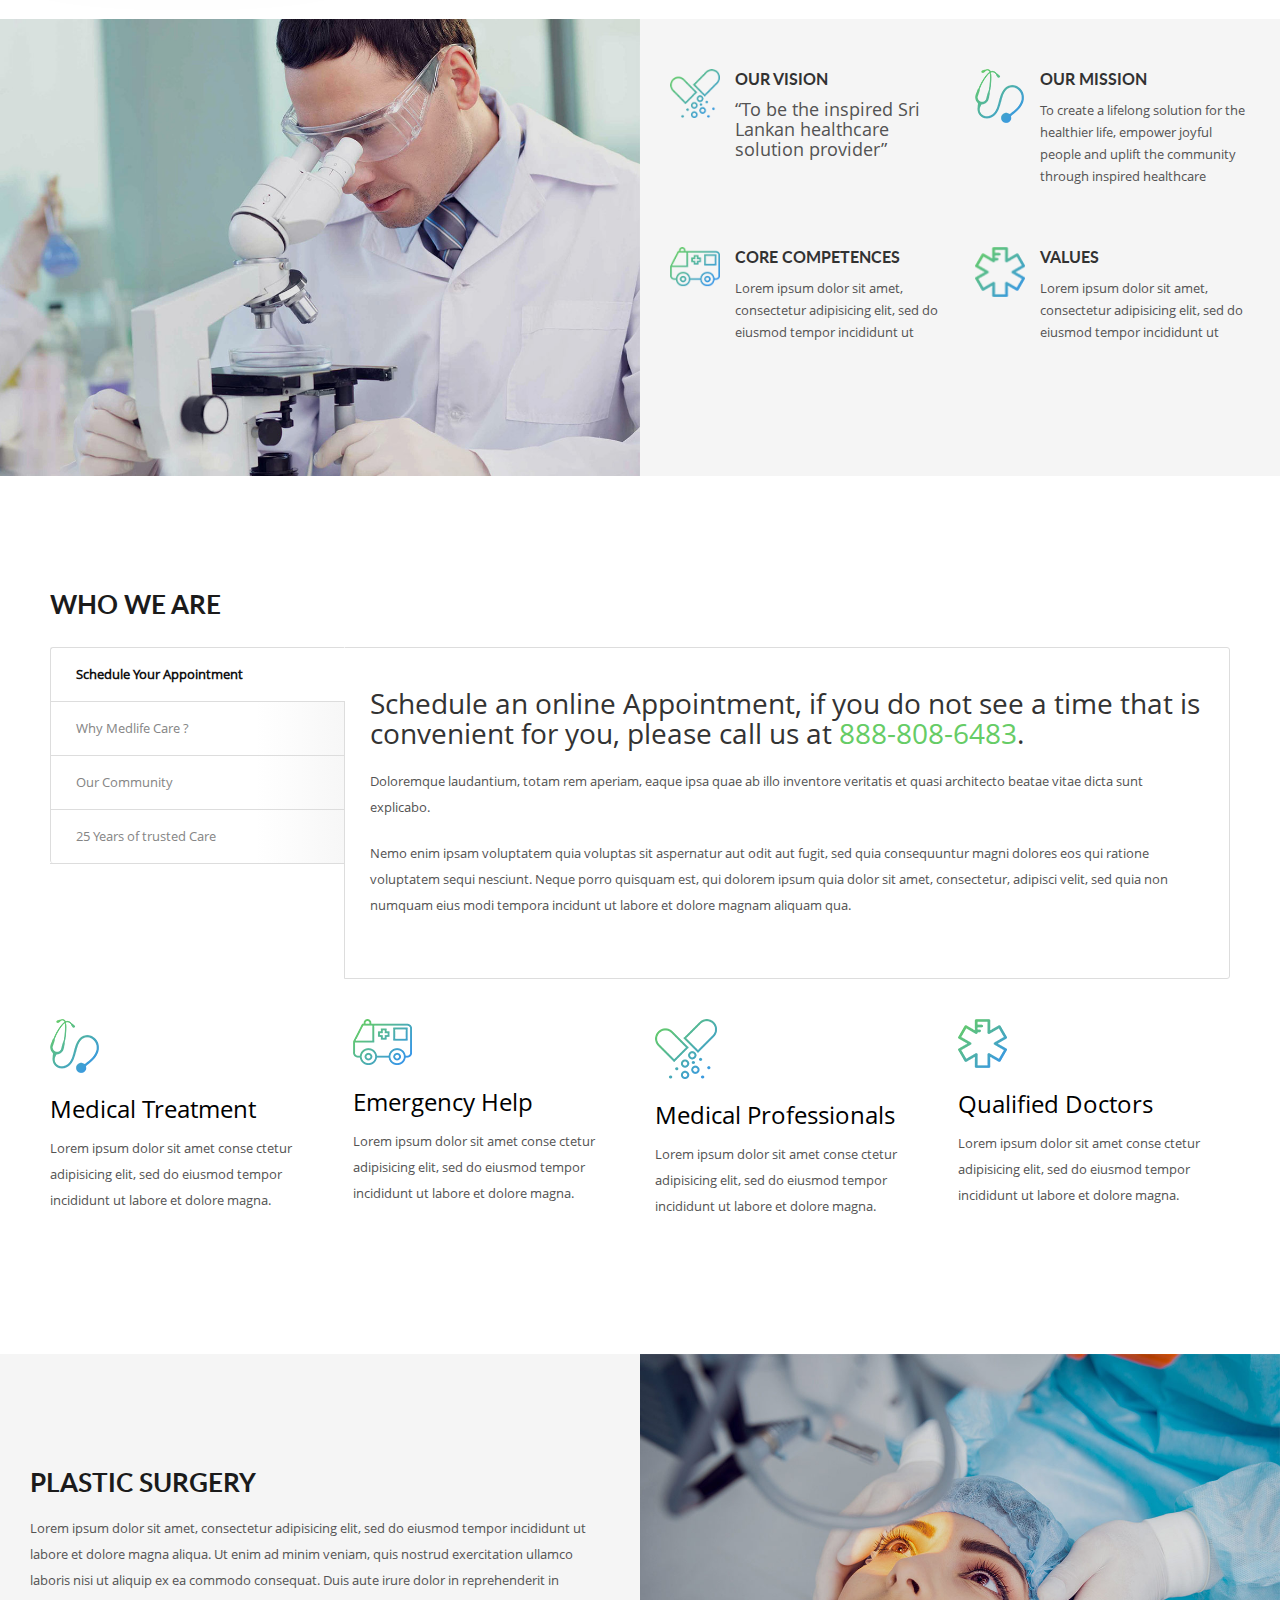
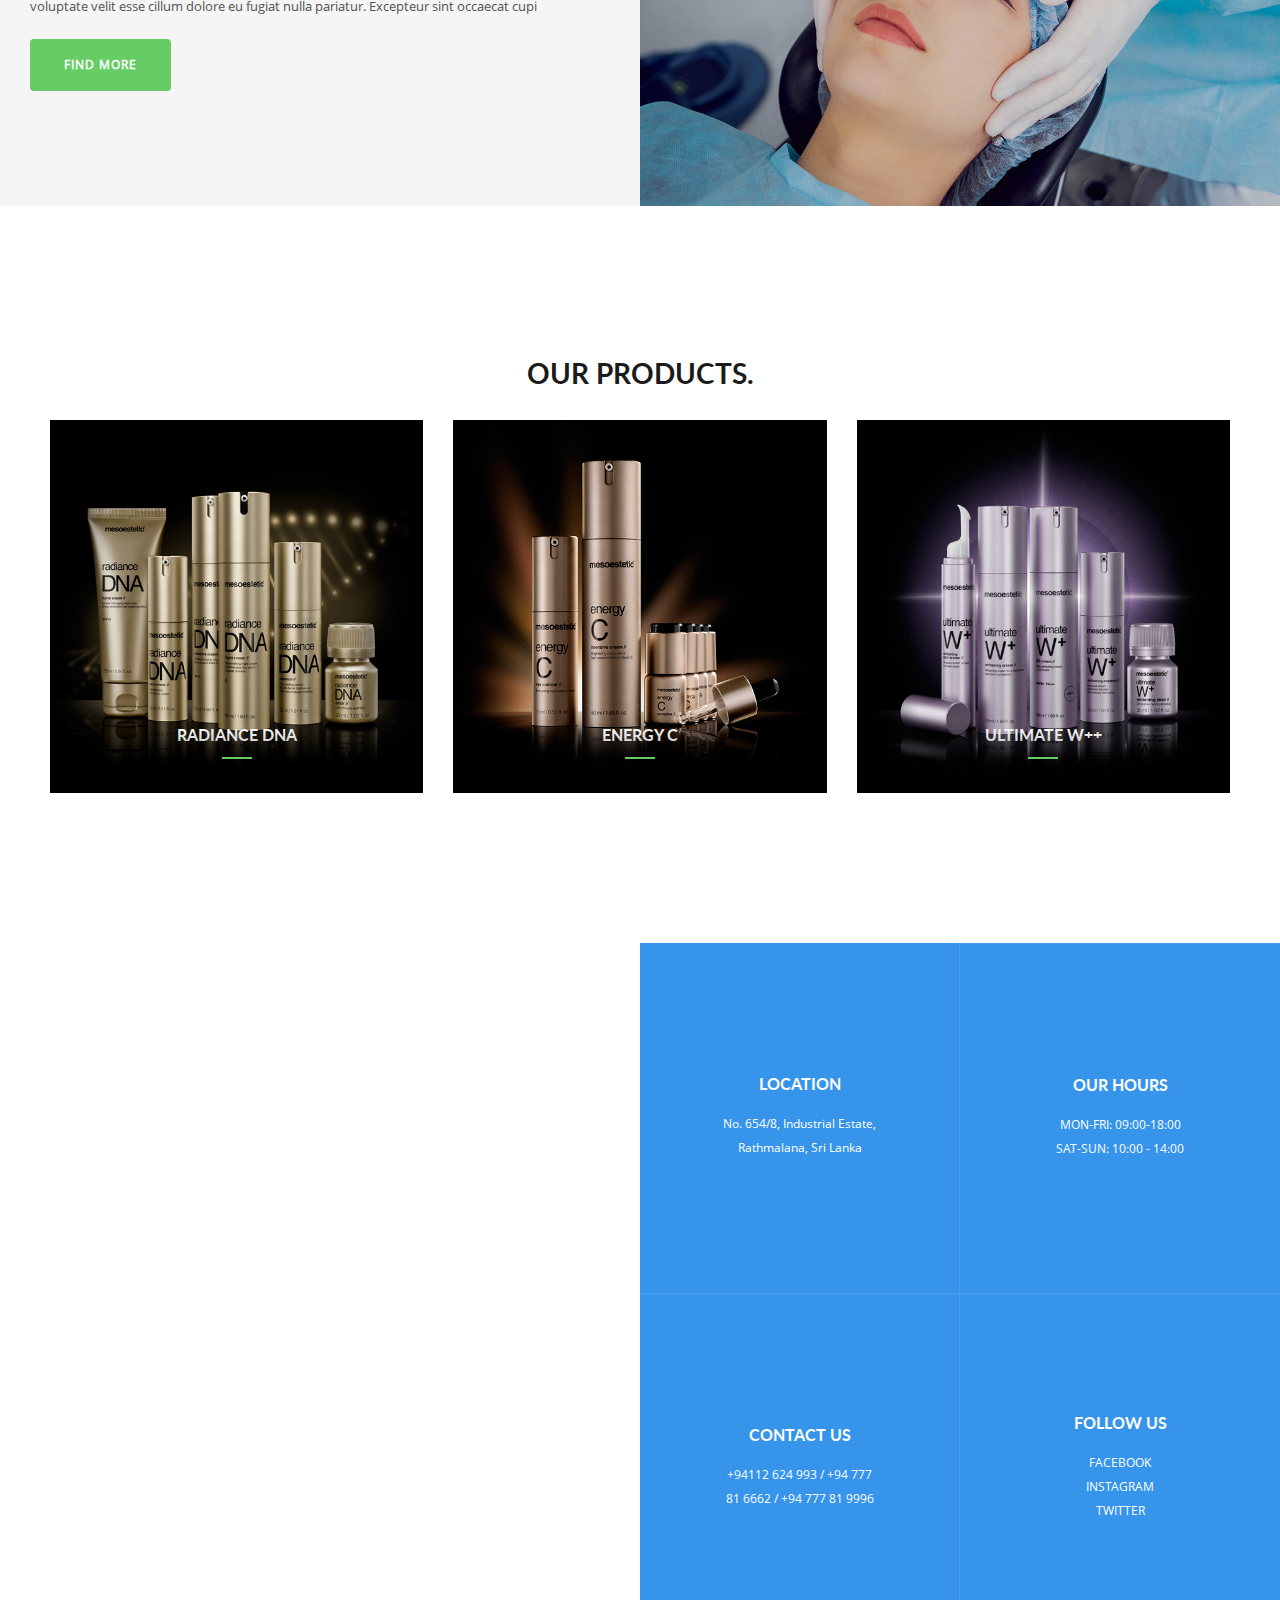
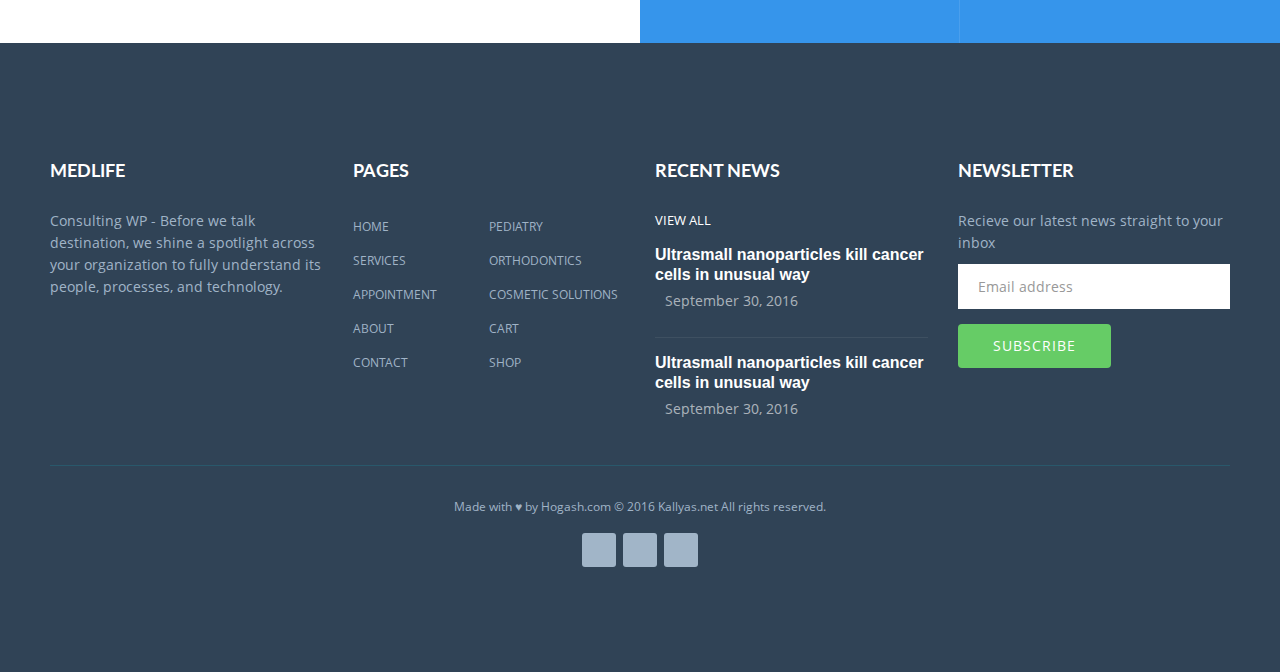
==== commit 72860bc4: "f" ====
--- a/index.html
+++ b/index.html
@@ -977,8 +977,8 @@
 					<a class="address-block" href="#">
 						<div class="block-detail">
 							<h6>CONTACT US</h6>
-							<p>+4 01800 1234</p>
-							<p><span class="__cf_email__" data-cfemail="10495f4542555d51595c50575d51595c3e535f5d">[email&#160;protected]</span></p>
+							<p>+94112 624 993 / +94 777 81 6662 / +94 777 81 9996</p>
+							<!-- <p><span class="__cf_email__" data-cfemail="10495f4542555d51595c50575d51595c3e535f5d">[email&#160;protected]</span></p> -->
 						</div><!--/.block-detail-->
 					</a><!--/.address-block-->
 				</div><!--/.col-sm-6 col-md-6-->
